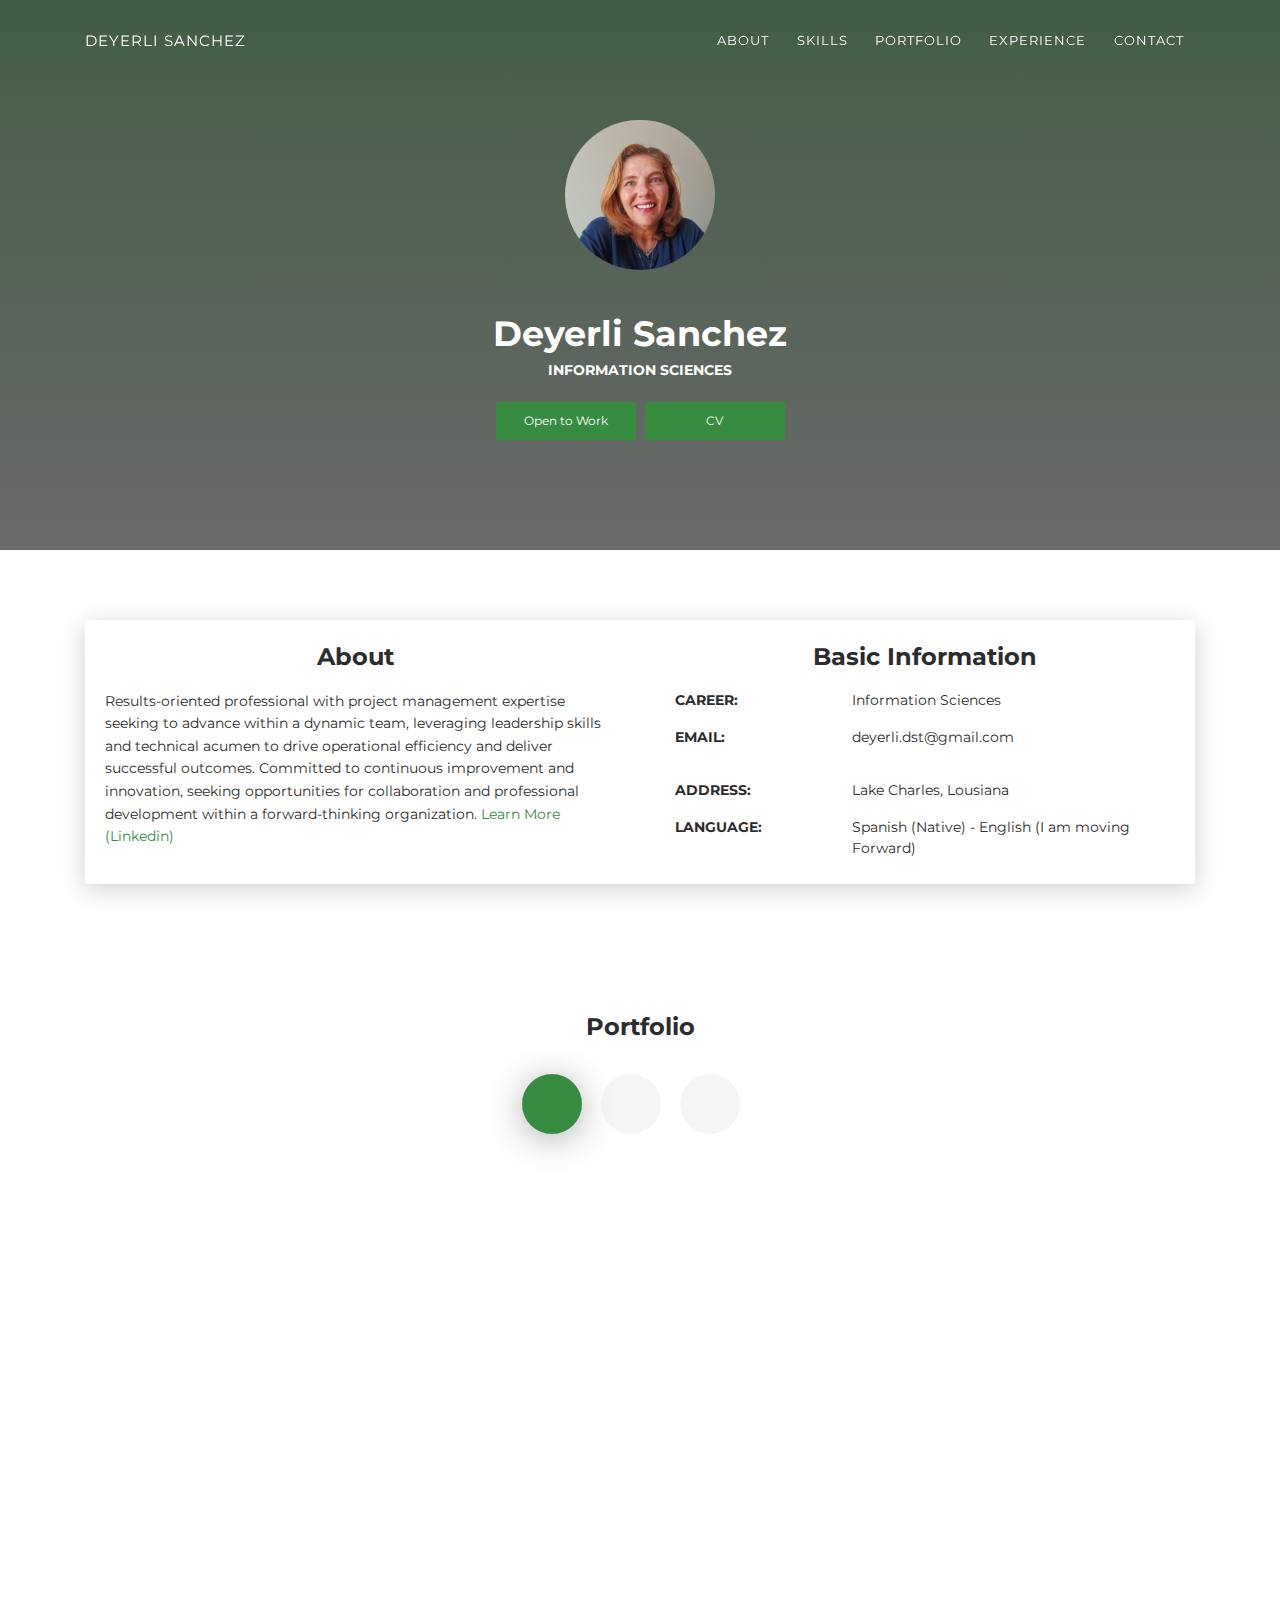
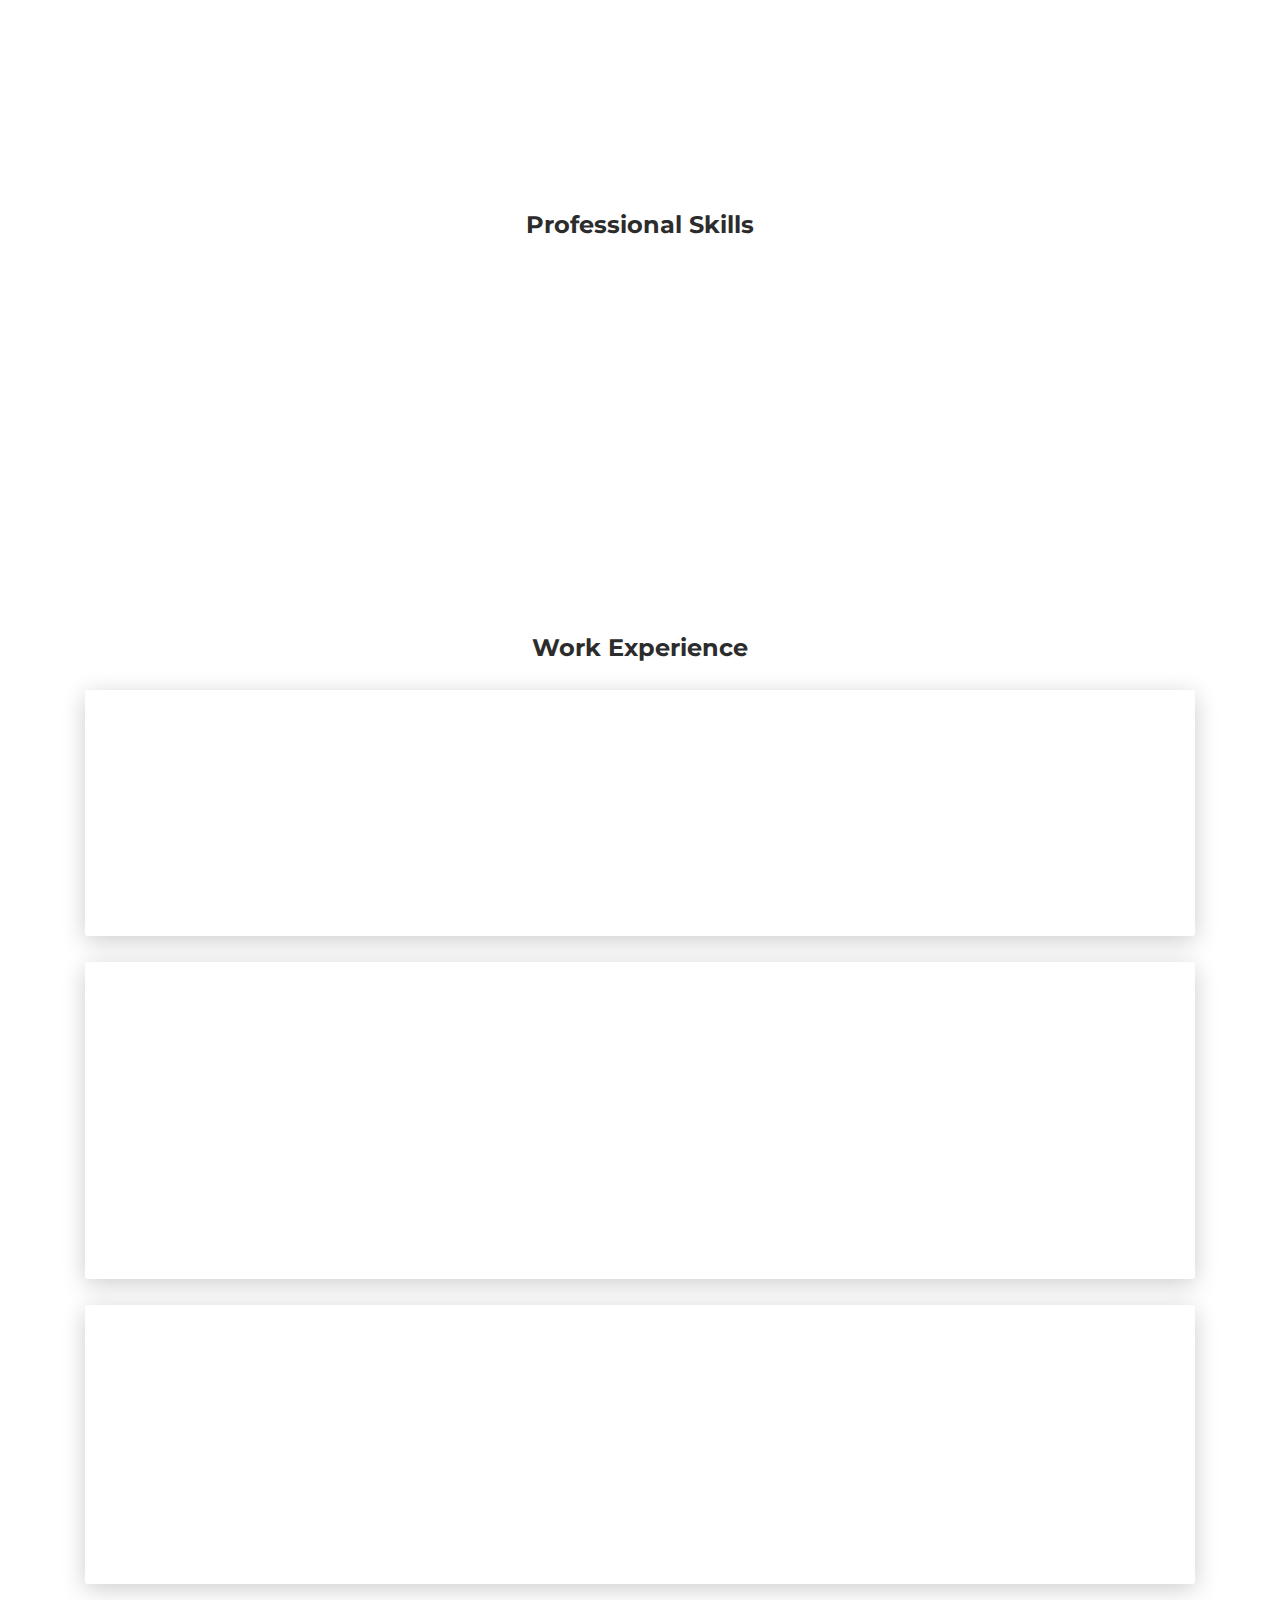
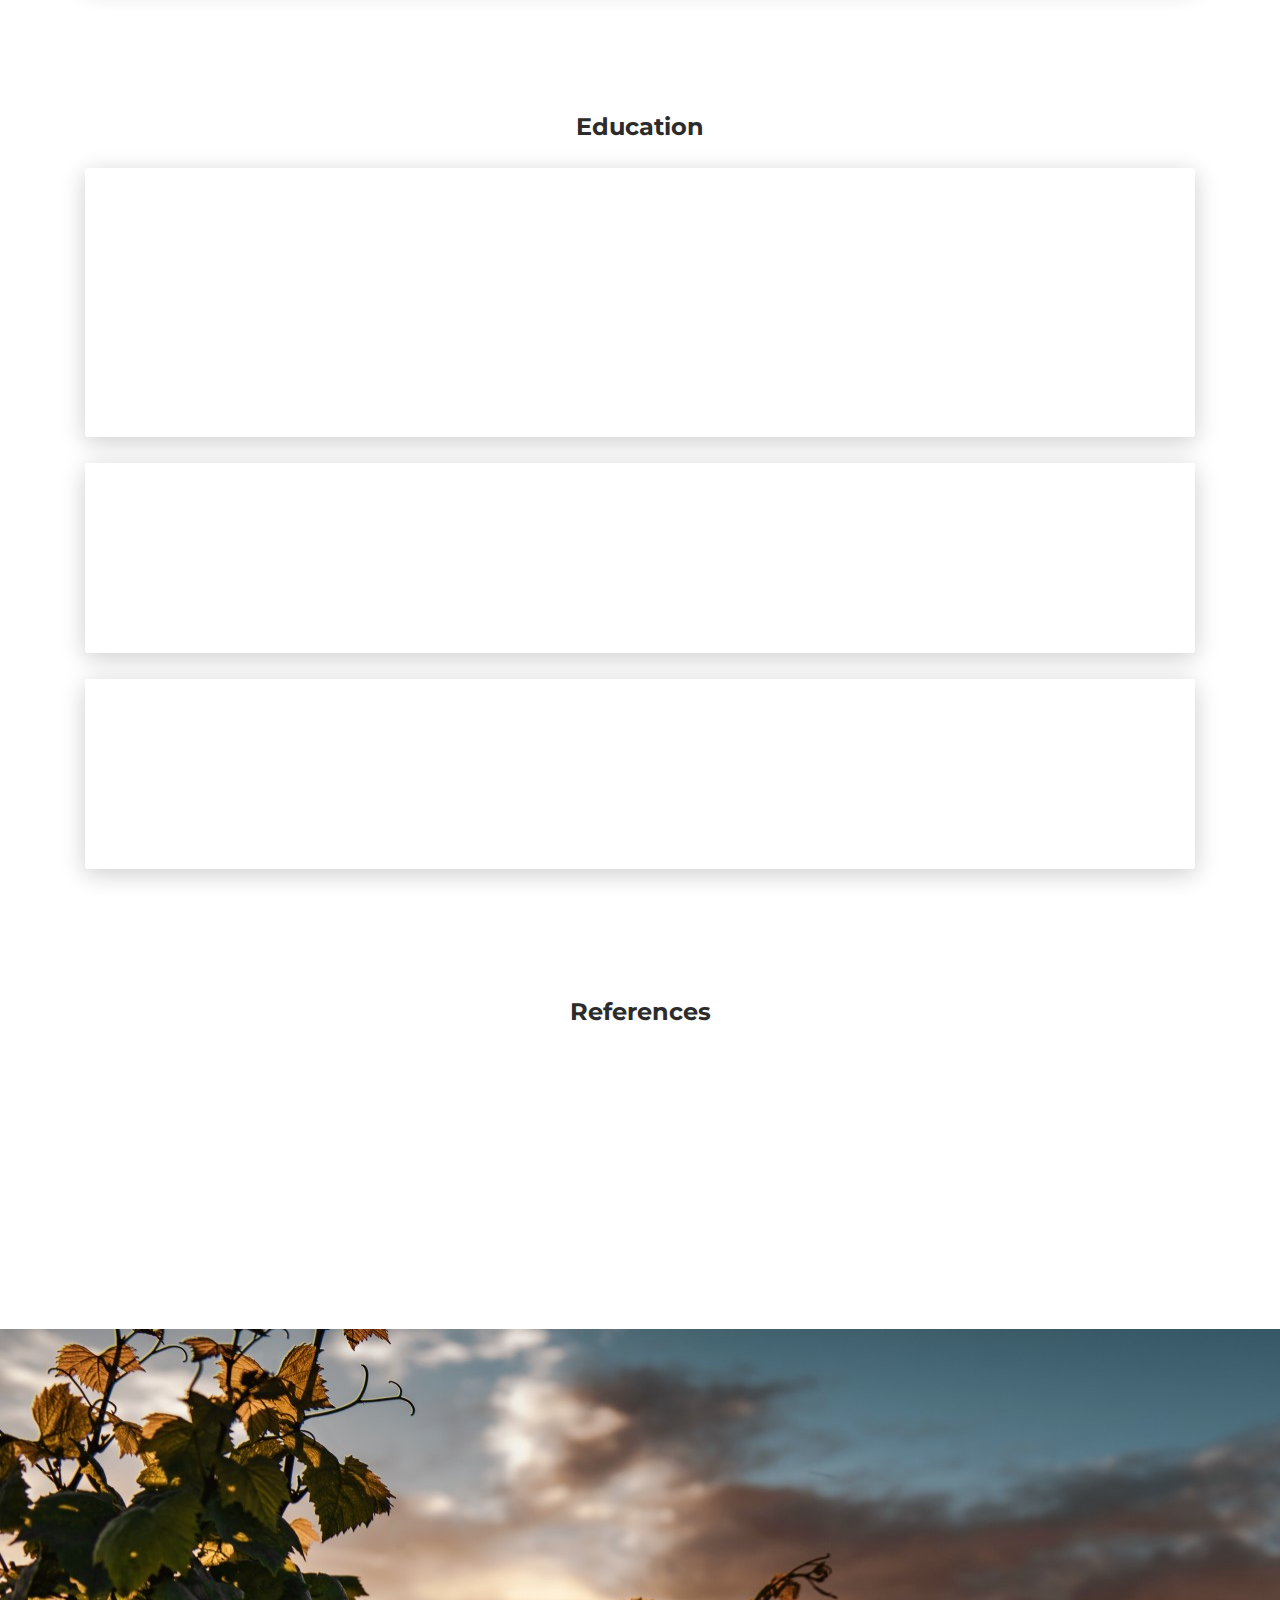
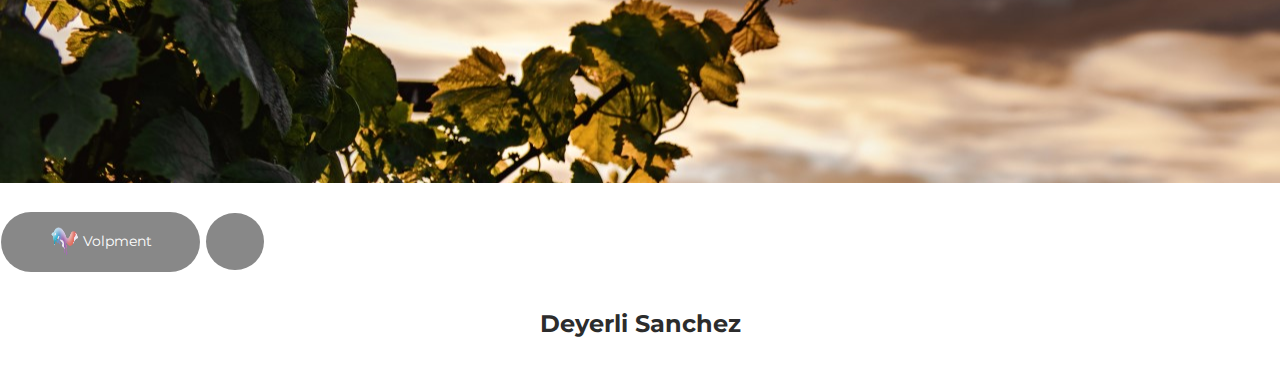
==== index.html @ fd245887 "new9" ====
<!DOCTYPE html>
<html lang="en-US">
  <head>
    <meta charset="UTF-8">
    <meta http-equiv="X-UA-Compatible" content="IE=edge">
    <meta name="viewport" content="width=device-width, initial-scale=1">
    <title>Deyerli Sanchez</title>
    <link href="https://fonts.googleapis.com/css?family=Montserrat:400,700,200" rel="stylesheet">
    <link href="https://maxcdn.bootstrapcdn.com/font-awesome/latest/css/font-awesome.min.css" rel="stylesheet">
    <link href="deyerlis/CSS/aos.css" rel="stylesheet">
    <link href="deyerlis/CSS/bootstrap.min.css?ver=1.1.0" rel="stylesheet">
    <link href="deyerlis/CSS/main.css" rel="stylesheet">
    <noscript>
      <style type="text/css">
        [data-aos] {
            opacity: 1 !important;
            transform: translate(0) scale(1) !important;
        }
      </style>
    </noscript>
  </head>
  <body id="top">
    <header>
      <div class="profile-page sidebar-collapse">
        <nav class="navbar navbar-expand-lg fixed-top navbar-transparent bg-primary" color-on-scroll="400">
          <div class="container">
            <div class="navbar-translate"><a class="navbar-brand" href="#" rel="tooltip">Deyerli Sanchez</a>
              <button class="navbar-toggler navbar-toggler" type="button" data-toggle="collapse" data-target="#navigation" aria-controls="navigation" aria-expanded="false" aria-label="Toggle navigation"><span class="navbar-toggler-bar bar1"></span><span class="navbar-toggler-bar bar2"></span><span class="navbar-toggler-bar bar3"></span></button>
            </div>
            <div class="collapse navbar-collapse justify-content-end" id="navigation">
              <ul class="navbar-nav">
                <li class="nav-item"><a class="nav-link smooth-scroll" href="#about">About</a></li>
                <li class="nav-item"><a class="nav-link smooth-scroll" href="#skill">Skills</a></li>
                <li class="nav-item"><a class="nav-link smooth-scroll" href="#portfolio">Portfolio</a></li>
                <li class="nav-item"><a class="nav-link smooth-scroll" href="#experience">Experience</a></li>
                <li class="nav-item"><a class="nav-link smooth-scroll" href="#contact">Contact</a></li>
              </ul>
            </div>
          </div>
        </nav>
      </div>
    </header>
    <div class="page-content">
      <div>
<div class="profile-page">
  <div class="wrapper">
    <div class="page-header page-header-small" filter-color="green">
      <div class="page-header-image" data-parallax="true" style="background-image: url('deyerlis/images/tim-mossholder-bRw46I773E4-unsplash.jpg')">

      </div>
      <div class="container">
        <div class="content-center">
          <div class="cc-profile-image"><a href="#"><img src="deyerlis/images/fotoCarnet_1.jpeg" alt="Image"/></a></div>
          <div class="h2 title">Deyerli Sanchez</div>
          <p class="category text-white">Information Sciences</p><a class="btn btn-primary smooth-scroll mr-2" href="#contact" data-aos="zoom-in" data-aos-anchor="data-aos-anchor">Open to Work</a><a class="btn btn-primary" href="deyerlis/pages/CV.html" data-aos="zoom-in" data-aos-anchor="data-aos-anchor">CV</a>
        </div>
      </div>
      
      <div class="section">
        <div class="container">

        </div>
    </div>
  </div>
</div>
<div class="section" id="about">
  <div class="container">
    <div class="card" data-aos="fade-up" data-aos-offset="10">
      <div class="row">
        <div class="col-lg-6 col-md-12">
          <div class="card-body">
            <div class="h4 mt-0 title">About</div>
            <p>Results-oriented professional with project management expertise seeking to advance within a dynamic team,
              leveraging leadership skills and technical acumen to drive operational efficiency and deliver successful outcomes.
              Committed to continuous improvement and innovation, seeking opportunities for collaboration and professional
              development within a forward-thinking organization. <a href="https://www.linkedin.com/in/deyerli-s-07b2176a/" target="_blank">Learn More (Linkedin)</a></p>
          </div>
        </div>
        <div class="col-lg-6 col-md-12">
          <div class="card-body">
            <div class="h4 mt-0 title">Basic Information</div>
            <div class="row">
              <div class="col-sm-4"><strong class="text-uppercase">Career:</strong></div>
              <div class="col-sm-8">Information Sciences</div>
            </div>
            <div class="row mt-3">
              <div class="col-sm-4"><strong class="text-uppercase">Email:</strong></div>
              <div class="col-sm-8">deyerli.dst@gmail.com</div>
            </div>
            <div class="row mt-3">
              <!-- <div class="col-sm-4"><strong class="text-uppercase">Phone:</strong></div>
              <div class="col-sm-8">+1(786)371-4593</div> -->
            </div>
            <div class="row mt-3">
              <div class="col-sm-4"><strong class="text-uppercase">Address:</strong></div>
              <div class="col-sm-8">Lake Charles, Lousiana</div>
            </div>
            <div class="row mt-3">
              <div class="col-sm-4"><strong class="text-uppercase">Language:</strong></div>
              <div class="col-sm-8">Spanish (Native) - English (I am moving Forward)</div>
            </div>
          </div>
        </div>
      </div>
    </div>
  </div>
</div>
<div class="section" id="portfolio">
  <div class="container">
    <div class="row">
      <div class="col-md-12">
        <div class="h4 text-center mb-4 title">Portfolio</div>
        <div class="nav-align-center">
          <ul class="nav nav-pills nav-pills-primary" role="tablist">
            <li class="nav-item"><a class="nav-link active" data-toggle="tab" href="#web-development" role="tablist"><i class="fa fa-laptop" aria-hidden="true"></i></a></li>
            <li class="nav-item"><a class="nav-link" data-toggle="tab" href="#graphic-design" role="tablist"><i class="fa fa-picture-o" aria-hidden="true"></i></a></li>
            <li class="nav-item"><a class="nav-link" data-toggle="tab" href="#photography" role="tablist"><i class="fa fa-camera" aria-hidden="true"></i></a></li>
          </ul>
        </div>
      </div>
    </div>

    <div class="tab-content gallery mt-5">
      <!-- Web Development Tab -->
      <div class="tab-pane active" id="web-development">
        <div class="row">
          <div class="col-md-4">
            <div class="cc-portfolio-image img-raised" data-aos="fade-up" data-aos-anchor-placement="top-bottom">
              <a href="/deyerlis/pages/4yax.html">
                <figure class="cc-effect">
                  <img src="deyerlis/images/4yax logo negro.png" alt="Image">
                  <figcaption>
                    <div class="h4">Recent Project</div>
                    <p>4YAX: Python Flask mysql "Natural Enemies System"</p>
                  </figcaption>
                </figure>
              </a>
            </div>
          </div>

          <div class="col-md-4">
            <div class="cc-portfolio-image img-raised" data-aos="fade-up" data-aos-anchor-placement="top-bottom">
              <a href="#web-development">
                <figure class="cc-effect">
                  <img src="deyerlis/images/VolpmentBlog.png" alt="Image">
                  <figcaption>
                    <div class="h4">Startup Project</div>
                    <p>VOLPMENT: Python Django Volpment Blog System</p>
                  </figcaption>
                </figure>
              </a>
            </div>
          </div>

          <div class="col-md-4">
            <div class="cc-portfolio-image img-raised" data-aos="fade-up" data-aos-anchor-placement="top-bottom">
              <a href="https://volpment.com/">
                <figure class="cc-effect">
                  <img src="deyerlis/images/VolpmentWEBSIte.png" alt="Image">
                  <figcaption>
                    <div class="h4">Volpment WEB Side</div>
                    <p>Web Development</p>
                  </figcaption>
                </figure>
              </a>
            </div>
          </div>
        </div>
      </div>
      <!-- End Web Development Tab -->

    </div>
  </div>
</div>

<div class="section" id="skill">
  <div class="container">
    <div class="h4 text-center mb-4 title">Professional Skills</div>
    <div class="card" data-aos="fade-up" data-aos-anchor-placement="top-bottom">
      <div class="card-body">
        <div class="row">
          <div class="col-md-6">
            <div class="progress-container progress-primary"><span class="progress-badge">Python- Flask - Django</span>
              <div class="progress">
                <div class="progress-bar progress-bar-primary" data-aos="progress-full" data-aos-offset="10" data-aos-duration="2000" role="progressbar" aria-valuenow="60" aria-valuemin="0" aria-valuemax="100" style="width: 80%;"></div><span class="progress-value">80%</span>
              </div>
            </div>
          </div>
          <div class="col-md-6">
            <div class="progress-container progress-primary"><span class="progress-badge">HTML - CSS - Bootstrap</span>
              <div class="progress">
                <div class="progress-bar progress-bar-primary" data-aos="progress-full" data-aos-offset="10" data-aos-duration="2000" role="progressbar" aria-valuenow="60" aria-valuemin="0" aria-valuemax="100" style="width: 75%;"></div><span class="progress-value">75%</span>
              </div>
            </div>
          </div>
        </div>
        <div class="row">
          <div class="col-md-6">
            <div class="progress-container progress-primary"><span class="progress-badge">React JavaScript</span>
              <div class="progress">
                <div class="progress-bar progress-bar-primary" data-aos="progress-full" data-aos-offset="10" data-aos-duration="2000" role="progressbar" aria-valuenow="60" aria-valuemin="0" aria-valuemax="100" style="width: 60%;"></div><span class="progress-value">60%</span>
              </div>
            </div>
          </div>
          <div class="col-md-6">
            <div class="progress-container progress-primary"><span class="progress-badge">Databases Management - Mysql - Mariadb - Postgred</span>
              <div class="progress">
                <div class="progress-bar progress-bar-primary" data-aos="progress-full" data-aos-offset="10" data-aos-duration="2000" role="progressbar" aria-valuenow="60" aria-valuemin="0" aria-valuemax="100" style="width: 80%;"></div><span class="progress-value">80%</span>
              </div>
            </div>
          </div>
        </div>
        <div class="row">
          <div class="col-md-6">
            <div class="progress-container progress-primary"><span class="progress-badge">Project Management</span>
              <div class="progress">
                <div class="progress-bar progress-bar-primary" data-aos="progress-full" data-aos-offset="10" data-aos-duration="2000" role="progressbar" aria-valuenow="60" aria-valuemin="0" aria-valuemax="100" style="width: 85%;"></div><span class="progress-value">85%</span>
              </div>
            </div>
          </div>
          <div class="col-md-6">
            <div class="progress-container progress-primary"><span class="progress-badge">Data Analytics - Migrations</span>
              <div class="progress">
                <div class="progress-bar progress-bar-primary" data-aos="progress-full" data-aos-offset="10" data-aos-duration="2000" role="progressbar" aria-valuenow="60" aria-valuemin="0" aria-valuemax="100" style="width: 80%;"></div><span class="progress-value">80%</span>
              </div>
            </div>
          </div>
        </div>
      </div>
    </div>
  </div>
</div>
<!-- <div class="section" id="portfolio">
  <div class="container">
    <div class="row">
      <div class="col-md-6 ml-auto mr-auto">
        <div class="h4 text-center mb-4 title">Portfolio</div>
        <div class="nav-align-center">
          <ul class="nav nav-pills nav-pills-primary" role="tablist">
            <li class="nav-item"><a class="nav-link active" data-toggle="tab" href="#web-development" role="tablist"><i class="fa fa-laptop" aria-hidden="true"></i></a></li>
            <li class="nav-item"><a class="nav-link" data-toggle="tab" href="#graphic-design" role="tablist"><i class="fa fa-picture-o" aria-hidden="true"></i></a></li>
            <li class="nav-item"><a class="nav-link" data-toggle="tab" href="#Photography" role="tablist"><i class="fa fa-camera" aria-hidden="true"></i></a></li>
          </ul>
        </div>
      </div>
    </div>
    <div class="tab-content gallery mt-5">
      <div class="tab-pane active" id="web-development">
        <div class="ml-auto mr-auto">
          <div class="row">
            <div class="col-md-6">
              <div class="cc-porfolio-image img-raised" data-aos="fade-up" data-aos-anchor-placement="top-bottom"><a href="/deyerlis/pages/4yax.html">
                  <figure class="cc-effect"><img src="deyerlis/images/4yax logo negro.png" alt="Image"/>
                    <figcaption>
                      <div class="h4">Recent Project</div>
                      <p>4YAX: Python Flask mysql "Natural Enemies System"</p>
                    </figcaption>
                  </figure></a></div>
              <div class="cc-porfolio-image img-raised" data-aos="fade-up" data-aos-anchor-placement="top-bottom"><a href="#web-development">
                  <figure class="cc-effect"><img src="deyerlis/images/VolpmentBlog.png" alt="Image"/>
                    <figcaption>
                      <div class="h4">Startup Project</div>
                      <p>VOLPMENT: Python Django Volpment Blog System</p>
                    </figcaption>
                  </figure></a></div>
            </div>
            <div class="col-md-6">
              <div class="cc-porfolio-image img-raised" data-aos="fade-up" data-aos-anchor-placement="top-bottom"><a href="https://volpment.com/">
                  <figure class="cc-effect"><img src="deyerlis/images/VolpmentWEBSIte.png" alt="Image"/>
                    <figcaption>
                      <div class="h4">Volpment WEB Side</div>
                      <p>Web Development</p>
                    </figcaption>
                  </figure></a></div>

          </div>
        </div>
      </div>

    </div>
  </div>
</div> -->
<div class="section" id="experience">
  <div class="container cc-experience">
    <div class="h4 text-center mb-4 title">Work Experience</div>
    <div class="card">
      <div class="row">
        <div class="col-md-3 bg-primary" data-aos="fade-right" data-aos-offset="50" data-aos-duration="500">
          <div class="card-body cc-experience-header">
            <p>Jun 2022 - Feb 2024</p>
            <div class="h5">JS LOGISTIC / RAPALLINI S.A.</div>
          </div>
        </div>
        <div class="col-md-9" data-aos="fade-left" data-aos-offset="50" data-aos-duration="500">
          <div class="card-body">
            <div class="h5">Technical Operations Consulting Firm</div>
            <p>Successful project implementations and diagnostic assessments - Project planning, technical management, and solution design in the energy and logistics sectors .</p>
            <p>Preparing detailed project reports, managing operational support, conducting diagnostic assessments, and proposing effective solutions </p>
            <p>Information security audits and ensuring operational efficiency</p>                        
          </div>
        </div>
      </div>
    </div>
    <div class="card">
      <div class="row">
        <div class="col-md-3 bg-primary" data-aos="fade-right" data-aos-offset="50" data-aos-duration="500">
          <div class="card-body cc-experience-header">
            <p>April 2020 - Present</p>
            <div class="h5">VOLPMENT</div>
          </div>
        </div>
        <div class="col-md-9" data-aos="fade-left" data-aos-offset="50" data-aos-duration="500">
          <div class="card-body">
            <div class="h5">Independent Developer  (volunteer projects)</div>
            <p>Developed and maintained backend services using Python frameworks such as Flask and Django.</p>
            <p>Designed and implemented RESTful APIs to support React.js applications.</p>
            <p>Collaborated with UI/UX designers and frontend developers to create responsive web interfaces.</p>
            <p>Utilized JavaScript and React.js to build dynamic frontend components.</p>
            <p>Applied Agile methodologies to manage project timelines and ensure iterative development.</p>
            <p>Conducted code reviews, testing, and debugging to ensure software quality and performance.</p>
          </div>
        </div>
      </div>
    </div>
    <div class="card">
      <div class="row">
        <div class="col-md-3 bg-primary" data-aos="fade-right" data-aos-offset="50" data-aos-duration="500">
          <div class="card-body cc-experience-header">
            <p>Apr 2007 - Aug 2019</p>
            <div class="h5">RANSA LOGISTIC OPERATOR</div>
          </div>
        </div>
        <div class="col-md-9" data-aos="fade-left" data-aos-offset="50" data-aos-duration="500">
          <div class="card-body">
            <div class="h5">Operation Manager (COO)</div>
            <p>Strategic direction and administration of dashboards.</p>
            <p>Project and commercial service planning..</p>
            <p>Preparation of technical proposals.</p>
            <p>Management of quality control, management systems, and operations areas.</p>
            <p>Design and implementation of management systems.</p>
                                                      
          </div>
        </div>
      </div>
    </div>
  </div>
</div>
<div class="section">
  <div class="container cc-education">
    <div class="h4 text-center mb-4 title">Education</div>
    <div class="card">
      <div class="row">
        <div class="col-md-3 bg-primary" data-aos="fade-right" data-aos-offset="50" data-aos-duration="500">
          <div class="card-body cc-education-header">
            <p>2013 - 2015</p>
            <div class="h5">Associet Degree</div>
          </div>
        </div>
        <div class="col-md-9" data-aos="fade-left" data-aos-offset="50" data-aos-duration="500">
          <div class="card-body">
            <div class="h5">Partner: PCAP - Programming Essentials in Python and Data Analytics with Python, TecNet Technology & Networking</div>
            <p class="category">Cisco Networking Academy</p>
            <p>Think algorithmically – how to analyze a problem and translate it for a computer to process.
              Design, develop, and improve multi-module computer programs.
              Analyze and model real-life problems in Object-Oriented Programming categories.
              Understand a programmer's work in the software development process.
              Learn how a program is executed in a computer environment.
              Gain skills to create and develop your own programming portfolio..</p>
          </div>
        </div>
      </div>
    </div>
    <div class="card">
      <div class="row">
        <div class="col-md-3 bg-primary" data-aos="fade-right" data-aos-offset="50" data-aos-duration="500">
          <div class="card-body cc-education-header">
            <p>1995 - 1999</p>
            <div class="h5">Bachelor's Degree</div>
          </div>
        </div>
        <div class="col-md-9" data-aos="fade-left" data-aos-offset="50" data-aos-duration="500">
          <div class="card-body">
            <div class="h5">Information Sciences Degree</div>
            <p class="category">University of Habana</p>
            <p>Technical processing of documentary information, management of digital and physical documentary information flows. Data Science</p>
          </div>
        </div>
      </div>
    </div>
    <div class="card">
      <div class="row">
        <div class="col-md-3 bg-primary" data-aos="fade-right" data-aos-offset="50" data-aos-duration="500">
          <div class="card-body cc-education-header">
            <p>2007 - 2009</p>
            <div class="h5">Associte Degree</div>
          </div>
        </div>
        <div class="col-md-9" data-aos="fade-left" data-aos-offset="50" data-aos-duration="500">
          <div class="card-body">
            <div class="h5">Supply Chain Engineering</div>
            <p class="category">Catholic Bolivian University (UCB)</p>
            <p>Management and administration of the processes in the logistics chain.</p>
          </div>
        </div>
      </div>
    </div>
  </div>
</div>
<div class="section" id="reference">
  <div class="container cc-reference">
    <div class="h4 mb-4 text-center title">References</div>
    <div class="card" data-aos="zoom-in">
      <div class="carousel slide" id="cc-Indicators" data-ride="carousel">
        <ol class="carousel-indicators">
          <li class="active" data-target="#cc-Indicators" data-slide-to="0"></li>
          <li data-target="#cc-Indicators" data-slide-to="1"></li>
          <li data-target="#cc-Indicators" data-slide-to="2"></li>
        </ol>
        <div class="carousel-inner">
          <div class="carousel-item active">
            <div class="row">
              <div class="col-lg-2 col-md-3 cc-reference-header"><img src="deyerlis/images/Axel_Profile.png" alt="Image"/>
                <div class="h5 pt-2">Volpment</div>
                <p class="category">Axel Pérez (CEO)</p>
              </div>
              <div class="col-lg-10 col-md-9">
                <p> More information: <a href="https://www.linkedin.com/in/axelpersan/">Axel profile</a></p>
            </div>
            </div>
          </div>
          <div class="carousel-item">
            <div class="row">
              <div class="col-lg-2 col-md-3 cc-reference-header"><img src="deyerlis/images/Ayax_Profile.png" alt="Image"/>
                <div class="h5 pt-2">Director de Programa</div>
                <p class="category">Ayax del Valle (COO)</p>
              </div>
              <div class="col-lg-10 col-md-9">
                <p> Visit our website for more information: <a href="https://www.linkedin.com/in/ayax-del-valle-21986459/">4YAX Profile</a></p>
              </div>
            </div>
          </div>
          <div class="carousel-item">
            <div class="row">
              <div class="col-lg-2 col-md-3 cc-reference-header"><img src="deyerlis/images/VOLPMENT_logo-azul.png" alt="Image"/>
                <div class="h5 pt-2">Linkedn Portfolio</div>
                <p class="category">Linkedn</p>
              </div>
              <div class="col-lg-10 col-md-9">
                <p>Visita Volpment: <a href="www.volpment.com">Volpment</a></p>
              </div>
            </div>
          </div>
        </div>
      </div>
    </div>
  </div>
</div>
<div class="section" id="contact">
  <div class="cc-contact-information" style="background-image: url('deyerlis/images/tim-mossholder-recort.jpg')">
    <div class="container">
      <div class="cc-contact">
        <div class="row">
          <div class="col-md-9">
            <div class="card mb-0" data-aos="zoom-in">
              <div class="h4 text-center title">Contact Me</div>

                <div class="col-md-6">
                  <div class="card-body">
                    <p class="mb-0"><strong>Address </strong></p>
                    <p class="pb-2">Lake Charles</p>
                    <!-- <p class="mb-0"><strong>Phone</strong></p>
                    <p class="pb-2">+17863714593</p> -->
                    <p class="mb-0"><strong>Email</strong></p>
                    <p>deyerli.dst@gmail.com</p>
                  </div>
                </div>
              </div>
            </div>
          </div>
        </div>
      </div>
    </div>
  </div>
</div></div>
    </div>
    <footer class="footer">
      <a class="btn btn-default btn-round btn-lg" href="https://www.volpment.com" rel="tooltip" title="Visit my website">
        <img class="logoNE" src="deyerlis/images/Volpment.png" width="30" height="30" alt="Volpment Logo" style="vertical-align: middle; margin-right: 0px;">
        Volpment
    </a>

    <!-- LinkedIn Icon -->
    <a class="btn btn-default btn-round btn-lg btn-icon" href="https://www.linkedin.com/in/deyerli-s-07b2176a/" rel="tooltip" title="Connect with me on LinkedIn">
        <i class="fa fa-linkedin"></i>
    </a>
      <div class="h4 title text-center">Deyerli Sanchez</div>
      <div class="text-center text-muted">
        <!-- <p>&copy; Creative CV. All rights reserved.<br>Design - <a class="credit" href="https://templateflip.com" target="_blank">TemplateFlip</a></p> -->
      </div>
    </footer>
    <script src="deyerlis/js/core/jquery.3.2.1.min.js?ver=1.1.0"></script>
    <script src="deyerlis/js/core/popper.min.js?ver=1.1.0"></script>
    <script src="deyerlis/js/core/bootstrap.min.js?ver=1.1.0"></script>
    <script src="deyerlis/js/now-ui-kit.js?ver=1.1.0"></script>
    <script src="deyerlis/js/aos.js?ver=1.1.0"></script>
    <script src="deyerlis/scripts/main.js?ver=1.1.0"></script>
  </body>
</html>
---- deyerlis/CSS/main.css ----
.bootstrap-switch {
  display: inline-block;
  direction: ltr;
  cursor: pointer;
  border-radius: 30px;
  border: 0;
  position: relative;
  text-align: left;
  margin-bottom: 10px;
  line-height: 8px;
  width: 59px !important;
  height: 22px;
  outline: none;
  z-index: 0;
  -webkit-user-select: none;
  -moz-user-select: none;
  -ms-user-select: none;
  user-select: none;
  vertical-align: middle;
  transition: border-color ease-in-out .15s, box-shadow ease-in-out .15s;
  margin-right: 20px;
  background: rgba(44, 44, 44, 0.2); }

.bootstrap-switch .bootstrap-switch-container {
  display: inline-flex;
  top: 0;
  height: 22px;
  border-radius: 4px;
  transform: translate3d(0, 0, 0);
  width: 100px !important; }

  .button-container {
    display: inline-block;
    background-color: #007bff;
    color: white;
    padding: 10px 20px;
    border-radius: 5px;
    text-decoration: none;
}

.button-container:hover {
    background-color: #0056b3;
}

.bootstrap-switch .bootstrap-switch-handle-on,
.bootstrap-switch .bootstrap-switch-handle-off,
.bootstrap-switch .bootstrap-switch-label {
  box-sizing: border-box;
  cursor: pointer;
  display: inline-block !important;
  height: 100%;
  color: #fff;
  padding: 6px 12px;
  font-size: 11px;
  text-indent: -5px;
  line-height: 15px;
  transition: 0.25s ease-out; }

.bootstrap-switch .bootstrap-switch-handle-on,
.bootstrap-switch .bootstrap-switch-handle-off {
  text-align: center;
  z-index: 1;
  float: left;
  line-height: 11px;
  width: 50% !important; }

.bootstrap-switch .bootstrap-switch-handle-on.bootstrap-switch-brown,
.bootstrap-switch .bootstrap-switch-handle-off.bootstrap-switch-brown {
  color: #fff;
  background: #378C3F; }

.bootstrap-switch .bootstrap-switch-handle-on.bootstrap-switch-blue,
.bootstrap-switch .bootstrap-switch-handle-off.bootstrap-switch-blue {
  color: #fff;
  background: #2CA8FF; }

.bootstrap-switch .bootstrap-switch-handle-on.bootstrap-switch-green,
.bootstrap-switch .bootstrap-switch-handle-off.bootstrap-switch-green {
  color: #fff;
  background: #18ce0f; }

.bootstrap-switch .bootstrap-switch-handle-on.bootstrap-switch-orange,
.bootstrap-switch .bootstrap-switch-handle-off.bootstrap-switch-orange {
  background: #FFB236;
  color: #fff; }

.bootstrap-switch .bootstrap-switch-handle-on.bootstrap-switch-red,
.bootstrap-switch .bootstrap-switch-handle-off.bootstrap-switch-red {
  color: #fff;
  background: #FF3636; }

.bootstrap-switch .bootstrap-switch-handle-on.bootstrap-switch-default,
.bootstrap-switch .bootstrap-switch-handle-off.bootstrap-switch-default {
  color: #fff; }

.bootstrap-switch .bootstrap-switch-label {
  text-align: center;
  z-index: 100;
  color: #333333;
  background: #ffffff;
  width: 22px !important;
  height: 22px !important;
  margin: 0px -11px;
  border-radius: 20px;
  position: absolute;
  float: left;
  top: 0;
  left: 50%;
  padding: 0;
  box-shadow: 0 1px 11px rgba(0, 0, 0, 0.25); }

.bootstrap-switch.bootstrap-switch-off .bootstrap-switch-label {
  background-color: rgba(23, 23, 23, 0.4); }

.bootstrap-switch.bootstrap-switch-on:hover .bootstrap-switch-label {
  width: 27px !important;
  margin-left: -16px; }

.bootstrap-switch.bootstrap-switch-off:hover .bootstrap-switch-label {
  width: 27px !important;
  margin-left: -11px; }

.bootstrap-switch .bootstrap-switch-handle-on {
  border-bottom-left-radius: 3px;
  border-top-left-radius: 3px; }

.bootstrap-switch .bootstrap-switch-handle-off {
  text-indent: 6px; }

.bootstrap-switch input[type='radio'],
.bootstrap-switch input[type='checkbox'] {
  position: absolute !important;
  top: 0;
  left: 0;
  opacity: 0;
  filter: alpha(opacity=0);
  z-index: -1; }

.bootstrap-switch input[type='radio'].form-control,
.bootstrap-switch input[type='checkbox'].form-control {
  height: auto; }

.bootstrap-switch.bootstrap-switch-mini .bootstrap-switch-handle-on,
.bootstrap-switch.bootstrap-switch-mini .bootstrap-switch-handle-off,
.bootstrap-switch.bootstrap-switch-mini .bootstrap-switch-label {
  padding: 1px 5px;
  font-size: 12px;
  line-height: 1.5; }

.bootstrap-switch.bootstrap-switch-small .bootstrap-switch-handle-on,
.bootstrap-switch.bootstrap-switch-small .bootstrap-switch-handle-off,
.bootstrap-switch.bootstrap-switch-small .bootstrap-switch-label {
  padding: 5px 10px;
  font-size: 12px;
  line-height: 1.5; }

.bootstrap-switch.bootstrap-switch-large .bootstrap-switch-handle-on,
.bootstrap-switch.bootstrap-switch-large .bootstrap-switch-handle-off,
.bootstrap-switch.bootstrap-switch-large .bootstrap-switch-label {
  padding: 6px 16px;
  font-size: 18px;
  line-height: 1.33; }

.bootstrap-switch.bootstrap-switch-disabled,
.bootstrap-switch.bootstrap-switch-readonly,
.bootstrap-switch.bootstrap-switch-indeterminate {
  cursor: default !important; }

.bootstrap-switch.bootstrap-switch-disabled .bootstrap-switch-handle-on,
.bootstrap-switch.bootstrap-switch-readonly .bootstrap-switch-handle-on,
.bootstrap-switch.bootstrap-switch-indeterminate .bootstrap-switch-handle-on,
.bootstrap-switch.bootstrap-switch-disabled .bootstrap-switch-handle-off,
.bootstrap-switch.bootstrap-switch-readonly .bootstrap-switch-handle-off,
.bootstrap-switch.bootstrap-switch-indeterminate .bootstrap-switch-handle-off,
.bootstrap-switch.bootstrap-switch-disabled .bootstrap-switch-label,
.bootstrap-switch.bootstrap-switch-readonly .bootstrap-switch-label,
.bootstrap-switch.bootstrap-switch-indeterminate .bootstrap-switch-label {
  opacity: 0.5;
  filter: alpha(opacity=50);
  cursor: default !important; }

.bootstrap-switch.bootstrap-switch-animate .bootstrap-switch-container {
  transition: margin-left 0.5s; }

.bootstrap-switch.bootstrap-switch-inverse .bootstrap-switch-handle-on {
  border-bottom-left-radius: 0;
  border-top-left-radius: 0;
  border-bottom-right-radius: 3px;
  border-top-right-radius: 3px; }

.bootstrap-switch.bootstrap-switch-inverse .bootstrap-switch-handle-off {
  border-bottom-right-radius: 0;
  border-top-right-radius: 0;
  border-bottom-left-radius: 3px;
  border-top-left-radius: 3px; }

.bootstrap-switch.bootstrap-switch-on .bootstrap-switch-container {
  margin-left: -2px !important; }

.bootstrap-switch.bootstrap-switch-off .bootstrap-switch-container {
  margin-left: -39px !important; }

.bootstrap-switch.bootstrap-switch-on .bootstrap-switch-label:before {
  background-color: #FFFFFF; }

.bootstrap-switch.bootstrap-switch-on .bootstrap-switch-red ~ .bootstrap-switch-default {
  background-color: #FF3636; }

.bootstrap-switch.bootstrap-switch-on .bootstrap-switch-orange ~ .bootstrap-switch-default {
  background-color: #FFB236; }

.bootstrap-switch.bootstrap-switch-on .bootstrap-switch-green ~ .bootstrap-switch-default {
  background-color: #18ce0f; }

.bootstrap-switch.bootstrap-switch-on .bootstrap-switch-brown ~ .bootstrap-switch-default {
  background-color: #378C3F; }

.bootstrap-switch.bootstrap-switch-on .bootstrap-switch-blue ~ .bootstrap-switch-default {
  background-color: #2CA8FF; }

.bootstrap-switch.bootstrap-switch-off .bootstrap-switch-red,
.bootstrap-switch.bootstrap-switch-off .bootstrap-switch-brown,
.bootstrap-switch.bootstrap-switch-off .bootstrap-switch-blue,
.bootstrap-switch.bootstrap-switch-off .bootstrap-switch-orange,
.bootstrap-switch.bootstrap-switch-off .bootstrap-switch-green {
  background-color: #E3E3E3; }

.bootstrap-switch-off .bootstrap-switch-handle-on {
  opacity: 0; }

.bootstrap-switch-on .bootstrap-switch-handle-off {
  opacity: 0; }

/*! nouislider - 9.1.0 - 2016-12-10 16:00:32 */
/* Functional styling;
 * These styles are required for noUiSlider to function.
 * You don't need to change these rules to apply your design.
 */
.noUi-target,
.noUi-target * {
  -webkit-touch-callout: none;
  -webkit-tap-highlight-color: rgba(0, 0, 0, 0);
  -webkit-user-select: none;
  touch-action: none;
  -ms-user-select: none;
  -moz-user-select: none;
  user-select: none;
  box-sizing: border-box; }

.noUi-target {
  position: relative;
  direction: ltr; }

.noUi-base {
  width: 100%;
  height: 100%;
  position: relative;
  z-index: 1;
  /* Fix 401 */ }

.noUi-connect {
  position: absolute;
  right: 0;
  top: 0;
  left: 0;
  bottom: 0; }

.noUi-origin {
  position: absolute;
  height: 0;
  width: 0; }

.noUi-handle {
  position: relative;
  z-index: 1; }

.noUi-state-tap .noUi-connect,
.noUi-state-tap .noUi-origin {
  transition: top 0.3s, right 0.3s, bottom 0.3s, left 0.3s; }

.noUi-state-drag * {
  cursor: inherit !important; }

/* Painting and performance;
 * Browsers can paint handles in their own layer.
 */
.noUi-base,
.noUi-handle {
  transform: translate3d(0, 0, 0); }

/* Slider size and handle placement;
 */
.noUi-horizontal {
  height: 1px; }

.noUi-horizontal .noUi-handle {
  border-radius: 50%;
  background-color: #FFFFFF;
  box-shadow: 0 1px 13px 0 rgba(0, 0, 0, 0.2);
  height: 15px;
  width: 15px;
  cursor: pointer;
  margin-left: -10px;
  margin-top: -7px; }

.noUi-vertical {
  width: 18px; }

.noUi-vertical .noUi-handle {
  width: 28px;
  height: 34px;
  left: -6px;
  top: -17px; }

/* Styling;
 */
.noUi-target {
  background-color: rgba(182, 182, 182, 0.3);
  border-radius: 3px; }

.noUi-connect {
  background: #888;
  border-radius: 3px;
  transition: background 450ms; }

/* Handles and cursors;
 */
.noUi-draggable {
  cursor: ew-resize; }

.noUi-vertical .noUi-draggable {
  cursor: ns-resize; }

.noUi-handle {
  border-radius: 3px;
  background: #FFF;
  cursor: default;
  box-shadow: inset 0 0 1px #FFF, inset 0 1px 7px #EBEBEB, 0 3px 6px -3px #BBB;
  -webkit-transition: 300ms ease 0s;
  -moz-transition: 300ms ease 0s;
  -ms-transition: 300ms ease 0s;
  transform: 300ms ease 0s;
  transition: 300ms ease 0s; }

.noUi-active {
  transform: scale3d(1.5, 1.5, 1); }

/* Disabled state;
 */
[disabled] .noUi-connect {
  background: #B8B8B8; }

[disabled].noUi-target,
[disabled].noUi-handle,
[disabled] .noUi-handle {
  cursor: not-allowed; }

/* Base;
 *
 */
.noUi-pips,
.noUi-pips * {
  box-sizing: border-box; }

.noUi-pips {
  position: absolute;
  color: #999; }

/* Values;
 *
 */
.noUi-value {
  position: absolute;
  text-align: center; }

.noUi-value-sub {
  color: #ccc;
  font-size: 10px; }

/* Markings;
 *
 */
.noUi-marker {
  position: absolute;
  background: #CCC; }

.noUi-marker-sub {
  background: #AAA; }

.noUi-marker-large {
  background: #AAA; }

/* Horizontal layout;
 *
 */
.noUi-pips-horizontal {
  padding: 10px 0;
  height: 80px;
  top: 100%;
  left: 0;
  width: 100%; }

.noUi-value-horizontal {
  transform: translate3d(-50%, 50%, 0); }

.noUi-marker-horizontal.noUi-marker {
  margin-left: -1px;
  width: 2px;
  height: 5px; }

.noUi-marker-horizontal.noUi-marker-sub {
  height: 10px; }

.noUi-marker-horizontal.noUi-marker-large {
  height: 15px; }

/* Vertical layout;
 *
 */
.noUi-pips-vertical {
  padding: 0 10px;
  height: 100%;
  top: 0;
  left: 100%; }

.noUi-value-vertical {
  transform: translate3d(0, 50%, 0);
  padding-left: 25px; }

.noUi-marker-vertical.noUi-marker {
  width: 5px;
  height: 2px;
  margin-top: -1px; }

.noUi-marker-vertical.noUi-marker-sub {
  width: 10px; }

.noUi-marker-vertical.noUi-marker-large {
  width: 15px; }

.noUi-tooltip {
  display: block;
  position: absolute;
  border: 1px solid #D9D9D9;
  border-radius: 3px;
  background: #fff;
  color: #000;
  padding: 5px;
  text-align: center; }

.noUi-horizontal .noUi-tooltip {
  transform: translate(-50%, 0);
  left: 50%;
  bottom: 120%; }

.noUi-vertical .noUi-tooltip {
  transform: translate(0, -50%);
  top: 50%;
  right: 120%; }

.slider.slider-neutral .noUi-connect, .slider.slider-neutral.noUi-connect {
  background-color: #FFFFFF; }

.slider.slider-neutral.noUi-target {
  background-color: rgba(255, 255, 255, 0.3); }

.slider.slider-neutral .noUi-handle {
  background-color: #FFFFFF; }

.slider.slider-primary .noUi-connect, .slider.slider-primary.noUi-connect {
  background-color: #378C3F; }

.slider.slider-primary.noUi-target {
  background-color: rgba(55, 140, 63, 0.4); }

.slider.slider-primary .noUi-handle {
  background-color: #378C3F; }

.slider.slider-info .noUi-connect, .slider.slider-info.noUi-connect {
  background-color: #2CA8FF; }

.slider.slider-info.noUi-target {
  background-color: rgba(44, 168, 255, 0.3); }

.slider.slider-info .noUi-handle {
  background-color: #2CA8FF; }

.slider.slider-success .noUi-connect, .slider.slider-success.noUi-connect {
  background-color: #18ce0f; }

.slider.slider-success.noUi-target {
  background-color: rgba(24, 206, 15, 0.3); }

.slider.slider-success .noUi-handle {
  background-color: #18ce0f; }

.slider.slider-warning .noUi-connect, .slider.slider-warning.noUi-connect {
  background-color: #FFB236; }

.slider.slider-warning.noUi-target {
  background-color: rgba(255, 178, 54, 0.3); }

.slider.slider-warning .noUi-handle {
  background-color: #FFB236; }

.slider.slider-danger .noUi-connect, .slider.slider-danger.noUi-connect {
  background-color: #FF3636; }

.slider.slider-danger.noUi-target {
  background-color: rgba(255, 54, 54, 0.3); }

.slider.slider-danger .noUi-handle {
  background-color: #FF3636; }

/*!
 * Datepicker for Bootstrap v1.7.0-dev (https://github.com/uxsolutions/bootstrap-datepicker)
 *
 * Licensed under the Apache License v2.0 (http://www.apache.org/licenses/LICENSE-2.0)
 */
.datepicker {
  padding: 8px 6px;
  border-radius: 4px;
  direction: ltr;
  transform: translate3d(0, -40px, 0);
  transition: all 0.3s cubic-bezier(0.215, 0.61, 0.355, 1) 0s, opacity 0.3s ease 0s, height 0s linear 0.35s;
  opacity: 0;
  filter: alpha(opacity=0);
  visibility: hidden;
  display: block;
  width: 254px;
  max-width: 254px; }
  .datepicker.dropdown-menu:before {
    display: none; }
  .datepicker.datepicker-primary {
    background-color: #378C3F; }
    .datepicker.datepicker-primary th,
    .datepicker.datepicker-primary .day div,
    .datepicker.datepicker-primary table tr td span {
      color: #FFFFFF; }
    .datepicker.datepicker-primary:after {
      border-bottom-color: #378C3F; }
    .datepicker.datepicker-primary.datepicker-orient-top:after {
      border-top-color: #378C3F; }
    .datepicker.datepicker-primary .dow {
      color: rgba(255, 255, 255, 0.8); }
    .datepicker.datepicker-primary table tr td.old div,
    .datepicker.datepicker-primary table tr td.new div,
    .datepicker.datepicker-primary table tr td span.old,
    .datepicker.datepicker-primary table tr td span.new {
      color: rgba(255, 255, 255, 0.4); }
    .datepicker.datepicker-primary table tr td span:hover,
    .datepicker.datepicker-primary table tr td span.focused {
      background: rgba(255, 255, 255, 0.1); }
    .datepicker.datepicker-primary .datepicker-switch:hover,
    .datepicker.datepicker-primary .prev:hover,
    .datepicker.datepicker-primary .next:hover,
    .datepicker.datepicker-primary tfoot tr th:hover {
      background: rgba(255, 255, 255, 0.2); }
    .datepicker.datepicker-primary table tr td.active div,
    .datepicker.datepicker-primary table tr td.active:hover div,
    .datepicker.datepicker-primary table tr td.active.disabled div,
    .datepicker.datepicker-primary table tr td.active.disabled:hover div {
      background-color: #FFFFFF;
      color: #378C3F; }
    .datepicker.datepicker-primary table tr td.day:hover div,
    .datepicker.datepicker-primary table tr td.day.focused div {
      background: rgba(255, 255, 255, 0.2); }
    .datepicker.datepicker-primary table tr td.active:hover div,
    .datepicker.datepicker-primary table tr td.active:hover:hover div,
    .datepicker.datepicker-primary table tr td.active.disabled:hover div,
    .datepicker.datepicker-primary table tr td.active.disabled:hover:hover div,
    .datepicker.datepicker-primary table tr td.active:active div,
    .datepicker.datepicker-primary table tr td.active:hover:active div,
    .datepicker.datepicker-primary table tr td.active.disabled:active div,
    .datepicker.datepicker-primary table tr td.active.disabled:hover:active div,
    .datepicker.datepicker-primary table tr td.active.active div,
    .datepicker.datepicker-primary table tr td.active:hover.active div,
    .datepicker.datepicker-primary table tr td.active.disabled.active div,
    .datepicker.datepicker-primary table tr td.active.disabled:hover.active div,
    .datepicker.datepicker-primary table tr td.active.disabled div,
    .datepicker.datepicker-primary table tr td.active:hover.disabled div,
    .datepicker.datepicker-primary table tr td.active.disabled.disabled div,
    .datepicker.datepicker-primary table tr td.active.disabled:hover.disabled div,
    .datepicker.datepicker-primary table tr td.active[disabled] div,
    .datepicker.datepicker-primary table tr td.active:hover[disabled] div,
    .datepicker.datepicker-primary table tr td.active.disabled[disabled] div,
    .datepicker.datepicker-primary table tr td.active.disabled:hover[disabled] div,
    .datepicker.datepicker-primary table tr td span.active:hover,
    .datepicker.datepicker-primary table tr td span.active:hover:hover,
    .datepicker.datepicker-primary table tr td span.active.disabled:hover,
    .datepicker.datepicker-primary table tr td span.active.disabled:hover:hover,
    .datepicker.datepicker-primary table tr td span.active:active,
    .datepicker.datepicker-primary table tr td span.active:hover:active,
    .datepicker.datepicker-primary table tr td span.active.disabled:active,
    .datepicker.datepicker-primary table tr td span.active.disabled:hover:active,
    .datepicker.datepicker-primary table tr td span.active.active,
    .datepicker.datepicker-primary table tr td span.active:hover.active,
    .datepicker.datepicker-primary table tr td span.active.disabled.active,
    .datepicker.datepicker-primary table tr td span.active.disabled:hover.active,
    .datepicker.datepicker-primary table tr td span.active.disabled,
    .datepicker.datepicker-primary table tr td span.active:hover.disabled,
    .datepicker.datepicker-primary table tr td span.active.disabled.disabled,
    .datepicker.datepicker-primary table tr td span.active.disabled:hover.disabled,
    .datepicker.datepicker-primary table tr td span.active[disabled],
    .datepicker.datepicker-primary table tr td span.active:hover[disabled],
    .datepicker.datepicker-primary table tr td span.active.disabled[disabled],
    .datepicker.datepicker-primary table tr td span.active.disabled:hover[disabled] {
      background-color: #FFFFFF; }
    .datepicker.datepicker-primary table tr td span.active:hover,
    .datepicker.datepicker-primary table tr td span.active:hover:hover,
    .datepicker.datepicker-primary table tr td span.active.disabled:hover,
    .datepicker.datepicker-primary table tr td span.active.disabled:hover:hover,
    .datepicker.datepicker-primary table tr td span.active:active,
    .datepicker.datepicker-primary table tr td span.active:hover:active,
    .datepicker.datepicker-primary table tr td span.active.disabled:active,
    .datepicker.datepicker-primary table tr td span.active.disabled:hover:active,
    .datepicker.datepicker-primary table tr td span.active.active,
    .datepicker.datepicker-primary table tr td span.active:hover.active,
    .datepicker.datepicker-primary table tr td span.active.disabled.active,
    .datepicker.datepicker-primary table tr td span.active.disabled:hover.active,
    .datepicker.datepicker-primary table tr td span.active.disabled,
    .datepicker.datepicker-primary table tr td span.active:hover.disabled,
    .datepicker.datepicker-primary table tr td span.active.disabled.disabled,
    .datepicker.datepicker-primary table tr td span.active.disabled:hover.disabled,
    .datepicker.datepicker-primary table tr td span.active[disabled],
    .datepicker.datepicker-primary table tr td span.active:hover[disabled],
    .datepicker.datepicker-primary table tr td span.active.disabled[disabled],
    .datepicker.datepicker-primary table tr td span.active.disabled:hover[disabled] {
      color: #378C3F; }

.datepicker-inline {
  width: 220px; }

.datepicker.datepicker-rtl {
  direction: rtl; }

.datepicker.datepicker-rtl.dropdown-menu {
  left: auto; }

.datepicker.datepicker-rtl table tr td span {
  float: right; }

.datepicker-dropdown {
  top: 0;
  left: 0; }

.datepicker-dropdown:before {
  content: '';
  display: inline-block;
  border-left: 7px solid transparent;
  border-right: 7px solid transparent;
  border-bottom: 7px solid transparent;
  border-top: 0;
  border-bottom-color: rgba(0, 0, 0, 0.2);
  position: absolute; }

.datepicker-dropdown:after {
  content: '';
  display: inline-block;
  border-left: 6px solid transparent;
  border-right: 6px solid transparent;
  border-bottom: 6px solid #fff;
  border-top: 0;
  position: absolute; }

.datepicker-dropdown.datepicker-orient-left:before {
  left: 6px; }

.datepicker-dropdown.datepicker-orient-left:after {
  left: 7px; }

.datepicker-dropdown.datepicker-orient-right:before {
  right: 6px; }

.datepicker-dropdown.datepicker-orient-right:after {
  right: 7px; }

.datepicker-dropdown.datepicker-orient-bottom:before {
  top: -7px; }

.datepicker-dropdown.datepicker-orient-bottom:after {
  top: -6px; }

.datepicker-dropdown.datepicker-orient-top:before {
  bottom: -7px;
  border-bottom: 0;
  border-top: 7px solid transparent; }

.datepicker-dropdown.datepicker-orient-top:after {
  bottom: -6px;
  border-bottom: 0;
  border-top: 6px solid #fff; }

.datepicker table {
  margin: 0;
  -webkit-touch-callout: none;
  -webkit-user-select: none;
  -moz-user-select: none;
  -ms-user-select: none;
  user-select: none;
  width: 241px;
  max-width: 241px; }

.datepicker .day div,
.datepicker th {
  transition: all 300ms ease 0s;
  text-align: center;
  width: 30px;
  height: 30px;
  line-height: 2.2;
  border-radius: 50%;
  font-weight: 300;
  font-size: 14px;
  border: none;
  position: relative;
  cursor: pointer; }

.datepicker th {
  color: #378C3F; }

.table-condensed > tbody > tr > td,
.table-condensed > tbody > tr > th,
.table-condensed > tfoot > tr > td,
.table-condensed > tfoot > tr > th,
.table-condensed > thead > tr > td,
.table-condensed > thead > tr > th {
  padding: 2px;
  text-align: center;
  cursor: pointer; }

.table-striped .datepicker table tr td,
.table-striped .datepicker table tr th {
  background-color: transparent; }

.datepicker table tr td.day:hover div,
.datepicker table tr td.day.focused div {
  background: #eee;
  cursor: pointer; }

.datepicker table tr td.old,
.datepicker table tr td.new {
  color: #888; }

.datepicker table tr td.disabled,
.datepicker table tr td.disabled:hover {
  background: none;
  color: #888;
  cursor: default; }

.datepicker table tr td.highlighted {
  background: #d9edf7;
  border-radius: 0; }

.datepicker table tr td.today,
.datepicker table tr td.today:hover,
.datepicker table tr td.today.disabled,
.datepicker table tr td.today.disabled:hover {
  background-color: #fde19a;
  background-image: linear-gradient(to bottom, #fdd49a, #fdf59a);
  background-repeat: repeat-x;
  filter: progid:DXImageTransform.Microsoft.gradient(startColorstr='#fdd49a', endColorstr='#fdf59a', GradientType=0);
  border-color: #fdf59a #fdf59a #fbed50;
  border-color: rgba(0, 0, 0, 0.1) rgba(0, 0, 0, 0.1) rgba(0, 0, 0, 0.25);
  filter: progid:DXImageTransform.Microsoft.gradient(enabled=false);
  color: #000; }

.datepicker table tr td.today:hover,
.datepicker table tr td.today:hover:hover,
.datepicker table tr td.today.disabled:hover,
.datepicker table tr td.today.disabled:hover:hover,
.datepicker table tr td.today:active,
.datepicker table tr td.today:hover:active,
.datepicker table tr td.today.disabled:active,
.datepicker table tr td.today.disabled:hover:active,
.datepicker table tr td.today.active,
.datepicker table tr td.today:hover.active,
.datepicker table tr td.today.disabled.active,
.datepicker table tr td.today.disabled:hover.active,
.datepicker table tr td.today.disabled,
.datepicker table tr td.today:hover.disabled,
.datepicker table tr td.today.disabled.disabled,
.datepicker table tr td.today.disabled:hover.disabled,
.datepicker table tr td.today[disabled],
.datepicker table tr td.today:hover[disabled],
.datepicker table tr td.today.disabled[disabled],
.datepicker table tr td.today.disabled:hover[disabled] {
  background-color: #fdf59a; }

.datepicker table tr td.today:active,
.datepicker table tr td.today:hover:active,
.datepicker table tr td.today.disabled:active,
.datepicker table tr td.today.disabled:hover:active,
.datepicker table tr td.today.active,
.datepicker table tr td.today:hover.active,
.datepicker table tr td.today.disabled.active,
.datepicker table tr td.today.disabled:hover.active {
  background-color: #fbf069 \9; }

.datepicker table tr td.today:hover:hover {
  color: #000; }

.datepicker table tr td.today.active:hover {
  color: #fff; }

.datepicker table tr td.range,
.datepicker table tr td.range:hover,
.datepicker table tr td.range.disabled,
.datepicker table tr td.range.disabled:hover {
  background: #eee;
  border-radius: 0; }

.datepicker table tr td.range.today,
.datepicker table tr td.range.today:hover,
.datepicker table tr td.range.today.disabled,
.datepicker table tr td.range.today.disabled:hover {
  background-color: #f3d17a;
  background-image: linear-gradient(to bottom, #f3c17a, #f3e97a);
  background-repeat: repeat-x;
  filter: progid:DXImageTransform.Microsoft.gradient(startColorstr='#f3c17a', endColorstr='#f3e97a', GradientType=0);
  border-color: #f3e97a #f3e97a #edde34;
  border-color: rgba(0, 0, 0, 0.1) rgba(0, 0, 0, 0.1) rgba(0, 0, 0, 0.25);
  filter: progid:DXImageTransform.Microsoft.gradient(enabled=false);
  border-radius: 0; }

.datepicker table tr td.range.today:hover,
.datepicker table tr td.range.today:hover:hover,
.datepicker table tr td.range.today.disabled:hover,
.datepicker table tr td.range.today.disabled:hover:hover,
.datepicker table tr td.range.today:active,
.datepicker table tr td.range.today:hover:active,
.datepicker table tr td.range.today.disabled:active,
.datepicker table tr td.range.today.disabled:hover:active,
.datepicker table tr td.range.today.active,
.datepicker table tr td.range.today:hover.active,
.datepicker table tr td.range.today.disabled.active,
.datepicker table tr td.range.today.disabled:hover.active,
.datepicker table tr td.range.today.disabled,
.datepicker table tr td.range.today:hover.disabled,
.datepicker table tr td.range.today.disabled.disabled,
.datepicker table tr td.range.today.disabled:hover.disabled,
.datepicker table tr td.range.today[disabled],
.datepicker table tr td.range.today:hover[disabled],
.datepicker table tr td.range.today.disabled[disabled],
.datepicker table tr td.range.today.disabled:hover[disabled] {
  background-color: #f3e97a; }

.datepicker table tr td.range.today:active,
.datepicker table tr td.range.today:hover:active,
.datepicker table tr td.range.today.disabled:active,
.datepicker table tr td.range.today.disabled:hover:active,
.datepicker table tr td.range.today.active,
.datepicker table tr td.range.today:hover.active,
.datepicker table tr td.range.today.disabled.active,
.datepicker table tr td.range.today.disabled:hover.active {
  background-color: #efe24b \9; }

.datepicker table tr td.selected,
.datepicker table tr td.selected:hover,
.datepicker table tr td.selected.disabled,
.datepicker table tr td.selected.disabled:hover {
  background-color: #9e9e9e;
  background-image: linear-gradient(to bottom, #b3b3b3, #808080);
  background-repeat: repeat-x;
  filter: progid:DXImageTransform.Microsoft.gradient(startColorstr='#b3b3b3', endColorstr='#808080', GradientType=0);
  border-color: #808080 #808080 #595959;
  border-color: rgba(0, 0, 0, 0.1) rgba(0, 0, 0, 0.1) rgba(0, 0, 0, 0.25);
  filter: progid:DXImageTransform.Microsoft.gradient(enabled=false);
  color: #fff;
  text-shadow: 0 -1px 0 rgba(0, 0, 0, 0.25); }

.datepicker table tr td.selected:hover,
.datepicker table tr td.selected:hover:hover,
.datepicker table tr td.selected.disabled:hover,
.datepicker table tr td.selected.disabled:hover:hover,
.datepicker table tr td.selected:active,
.datepicker table tr td.selected:hover:active,
.datepicker table tr td.selected.disabled:active,
.datepicker table tr td.selected.disabled:hover:active,
.datepicker table tr td.selected.active,
.datepicker table tr td.selected:hover.active,
.datepicker table tr td.selected.disabled.active,
.datepicker table tr td.selected.disabled:hover.active,
.datepicker table tr td.selected.disabled,
.datepicker table tr td.selected:hover.disabled,
.datepicker table tr td.selected.disabled.disabled,
.datepicker table tr td.selected.disabled:hover.disabled,
.datepicker table tr td.selected[disabled],
.datepicker table tr td.selected:hover[disabled],
.datepicker table tr td.selected.disabled[disabled],
.datepicker table tr td.selected.disabled:hover[disabled] {
  background-color: #808080; }

.datepicker table tr td.selected:active,
.datepicker table tr td.selected:hover:active,
.datepicker table tr td.selected.disabled:active,
.datepicker table tr td.selected.disabled:hover:active,
.datepicker table tr td.selected.active,
.datepicker table tr td.selected:hover.active,
.datepicker table tr td.selected.disabled.active,
.datepicker table tr td.selected.disabled:hover.active {
  background-color: #666666 \9; }

.datepicker table tr td.active div,
.datepicker table tr td.active:hover div,
.datepicker table tr td.active.disabled div,
.datepicker table tr td.active.disabled:hover div {
  background-color: #378C3F;
  color: #FFFFFF;
  box-shadow: 0px 1px 10px 0px rgba(0, 0, 0, 0.2); }

.datepicker table tr td.active:hover div,
.datepicker table tr td.active:hover:hover div,
.datepicker table tr td.active.disabled:hover div,
.datepicker table tr td.active.disabled:hover:hover div,
.datepicker table tr td.active:active div,
.datepicker table tr td.active:hover:active div,
.datepicker table tr td.active.disabled:active div,
.datepicker table tr td.active.disabled:hover:active div,
.datepicker table tr td.active.active div,
.datepicker table tr td.active:hover.active div,
.datepicker table tr td.active.disabled.active div,
.datepicker table tr td.active.disabled:hover.active div,
.datepicker table tr td.active.disabled div,
.datepicker table tr td.active:hover.disabled div,
.datepicker table tr td.active.disabled.disabled div,
.datepicker table tr td.active.disabled:hover.disabled div,
.datepicker table tr td.active[disabled] div,
.datepicker table tr td.active:hover[disabled] div,
.datepicker table tr td.active.disabled[disabled] div,
.datepicker table tr td.active.disabled:hover[disabled] div {
  background-color: #378C3F; }

.datepicker table tr td.active:active,
.datepicker table tr td.active:hover:active,
.datepicker table tr td.active.disabled:active,
.datepicker table tr td.active.disabled:hover:active,
.datepicker table tr td.active.active,
.datepicker table tr td.active:hover.active,
.datepicker table tr td.active.disabled.active,
.datepicker table tr td.active.disabled:hover.active {
  background-color: #003399 \9; }

.datepicker table tr td span {
  display: block;
  width: 41px;
  height: 41px;
  line-height: 41px;
  float: left;
  margin: 1%;
  font-size: 14px;
  cursor: pointer;
  border-radius: 50%; }

.datepicker table tr td span:hover,
.datepicker table tr td span.focused {
  background: #eee; }

.datepicker table tr td span.disabled,
.datepicker table tr td span.disabled:hover {
  background: none;
  color: #888;
  cursor: default; }

.datepicker table tr td span.active,
.datepicker table tr td span.active:hover,
.datepicker table tr td span.active.disabled,
.datepicker table tr td span.active.disabled:hover {
  color: #fff;
  background-color: #378C3F; }

.datepicker table tr td span.active:hover,
.datepicker table tr td span.active:hover:hover,
.datepicker table tr td span.active.disabled:hover,
.datepicker table tr td span.active.disabled:hover:hover,
.datepicker table tr td span.active:active,
.datepicker table tr td span.active:hover:active,
.datepicker table tr td span.active.disabled:active,
.datepicker table tr td span.active.disabled:hover:active,
.datepicker table tr td span.active.active,
.datepicker table tr td span.active:hover.active,
.datepicker table tr td span.active.disabled.active,
.datepicker table tr td span.active.disabled:hover.active,
.datepicker table tr td span.active.disabled,
.datepicker table tr td span.active:hover.disabled,
.datepicker table tr td span.active.disabled.disabled,
.datepicker table tr td span.active.disabled:hover.disabled,
.datepicker table tr td span.active[disabled],
.datepicker table tr td span.active:hover[disabled],
.datepicker table tr td span.active.disabled[disabled],
.datepicker table tr td span.active.disabled:hover[disabled] {
  background-color: #378C3F;
  box-shadow: 0px 1px 10px 0px rgba(0, 0, 0, 0.2); }

.datepicker table tr td span.active:active,
.datepicker table tr td span.active:hover:active,
.datepicker table tr td span.active.disabled:active,
.datepicker table tr td span.active.disabled:hover:active,
.datepicker table tr td span.active.active,
.datepicker table tr td span.active:hover.active,
.datepicker table tr td span.active.disabled.active,
.datepicker table tr td span.active.disabled:hover.active {
  background-color: #003399 \9; }

.datepicker table tr td span.old,
.datepicker table tr td span.new {
  color: #888; }

.datepicker .datepicker-switch {
  width: auto;
  border-radius: 0.1875rem; }

.datepicker .datepicker-switch,
.datepicker .prev,
.datepicker .next,
.datepicker tfoot tr th {
  cursor: pointer; }

.datepicker .prev,
.datepicker .next {
  width: 35px;
  height: 35px; }

.datepicker i {
  position: relative;
  top: 2px; }

.datepicker .prev i {
  left: -1px; }

.datepicker .next i {
  right: -1px; }

.datepicker .datepicker-switch:hover,
.datepicker .prev:hover,
.datepicker .next:hover,
.datepicker tfoot tr th:hover {
  background: #eee; }

.datepicker .prev.disabled,
.datepicker .next.disabled {
  visibility: hidden; }

.datepicker .cw {
  font-size: 10px;
  width: 12px;
  padding: 0 2px 0 5px;
  vertical-align: middle; }

.input-append.date .add-on,
.input-prepend.date .add-on {
  cursor: pointer; }

.input-append.date .add-on i,
.input-prepend.date .add-on i {
  margin-top: 3px; }

.input-daterange input {
  text-align: center; }

.input-daterange input:first-child {
  border-radius: 3px 0 0 3px; }

.input-daterange input:last-child {
  border-radius: 0 3px 3px 0; }

.input-daterange .add-on {
  display: inline-block;
  width: auto;
  min-width: 16px;
  height: 18px;
  padding: 4px 5px;
  font-weight: normal;
  line-height: 18px;
  text-align: center;
  text-shadow: 0 1px 0 #fff;
  vertical-align: middle;
  background-color: #eee;
  border: 1px solid #ccc;
  margin-left: -5px;
  margin-right: -5px; }

.btn,
.navbar .navbar-nav > a.btn {
  border-width: 2px;
  font-weight: 400;
  font-size: 0.8571em;
  line-height: 1.35em;
  margin: 5px 1px;
  border: none;
  border-radius: 0.1875rem;
  padding: 11px 22px;
  cursor: pointer;
  background-color: #888;
  color: #FFFFFF; }
  .btn:hover, .btn:focus, .btn:active, .btn.active, .btn:active:focus, .btn:active:hover, .btn.active:focus, .btn.active:hover,
  .show > .btn.dropdown-toggle,
  .show > .btn.dropdown-toggle:focus,
  .show > .btn.dropdown-toggle:hover,
  .navbar .navbar-nav > a.btn:hover,
  .navbar .navbar-nav > a.btn:focus,
  .navbar .navbar-nav > a.btn:active,
  .navbar .navbar-nav > a.btn.active,
  .navbar .navbar-nav > a.btn:active:focus,
  .navbar .navbar-nav > a.btn:active:hover,
  .navbar .navbar-nav > a.btn.active:focus,
  .navbar .navbar-nav > a.btn.active:hover,
  .show >
  .navbar .navbar-nav > a.btn.dropdown-toggle,
  .show >
  .navbar .navbar-nav > a.btn.dropdown-toggle:focus,
  .show >
  .navbar .navbar-nav > a.btn.dropdown-toggle:hover {
    background-color: #979797;
    color: #FFFFFF;
    box-shadow: none; }
  .btn:hover,
  .navbar .navbar-nav > a.btn:hover {
    box-shadow: 0 3px 8px 0 rgba(0, 0, 0, 0.17); }
  .btn.disabled, .btn.disabled:hover, .btn.disabled:focus, .btn.disabled.focus, .btn.disabled:active, .btn.disabled.active, .btn:disabled, .btn:disabled:hover, .btn:disabled:focus, .btn:disabled.focus, .btn:disabled:active, .btn:disabled.active, .btn[disabled], .btn[disabled]:hover, .btn[disabled]:focus, .btn[disabled].focus, .btn[disabled]:active, .btn[disabled].active,
  fieldset[disabled] .btn,
  fieldset[disabled] .btn:hover,
  fieldset[disabled] .btn:focus,
  fieldset[disabled] .btn.focus,
  fieldset[disabled] .btn:active,
  fieldset[disabled] .btn.active,
  .navbar .navbar-nav > a.btn.disabled,
  .navbar .navbar-nav > a.btn.disabled:hover,
  .navbar .navbar-nav > a.btn.disabled:focus,
  .navbar .navbar-nav > a.btn.disabled.focus,
  .navbar .navbar-nav > a.btn.disabled:active,
  .navbar .navbar-nav > a.btn.disabled.active,
  .navbar .navbar-nav > a.btn:disabled,
  .navbar .navbar-nav > a.btn:disabled:hover,
  .navbar .navbar-nav > a.btn:disabled:focus,
  .navbar .navbar-nav > a.btn:disabled.focus,
  .navbar .navbar-nav > a.btn:disabled:active,
  .navbar .navbar-nav > a.btn:disabled.active,
  .navbar .navbar-nav > a.btn[disabled],
  .navbar .navbar-nav > a.btn[disabled]:hover,
  .navbar .navbar-nav > a.btn[disabled]:focus,
  .navbar .navbar-nav > a.btn[disabled].focus,
  .navbar .navbar-nav > a.btn[disabled]:active,
  .navbar .navbar-nav > a.btn[disabled].active,
  fieldset[disabled]
  .navbar .navbar-nav > a.btn,
  fieldset[disabled]
  .navbar .navbar-nav > a.btn:hover,
  fieldset[disabled]
  .navbar .navbar-nav > a.btn:focus,
  fieldset[disabled]
  .navbar .navbar-nav > a.btn.focus,
  fieldset[disabled]
  .navbar .navbar-nav > a.btn:active,
  fieldset[disabled]
  .navbar .navbar-nav > a.btn.active {
    background-color: #888;
    border-color: #888; }
  .btn.btn-simple,
  .navbar .navbar-nav > a.btn.btn-simple {
    color: #888;
    border-color: #888; }
    .btn.btn-simple:hover, .btn.btn-simple:focus, .btn.btn-simple:active,
    .navbar .navbar-nav > a.btn.btn-simple:hover,
    .navbar .navbar-nav > a.btn.btn-simple:focus,
    .navbar .navbar-nav > a.btn.btn-simple:active {
      background-color: transparent;
      color: #979797;
      border-color: #979797;
      box-shadow: none; }
  .btn.btn-link,
  .navbar .navbar-nav > a.btn.btn-link {
    color: #888; }
    .btn.btn-link:hover, .btn.btn-link:focus, .btn.btn-link:active,
    .navbar .navbar-nav > a.btn.btn-link:hover,
    .navbar .navbar-nav > a.btn.btn-link:focus,
    .navbar .navbar-nav > a.btn.btn-link:active {
      background-color: transparent;
      color: #979797;
      text-decoration: none;
      box-shadow: none; }
  .btn:hover, .btn:focus,
  .navbar .navbar-nav > a.btn:hover,
  .navbar .navbar-nav > a.btn:focus {
    opacity: 1;
    filter: alpha(opacity=100);
    outline: 0 !important; }
  .btn:active, .btn.active,
  .open > .btn.dropdown-toggle,
  .navbar .navbar-nav > a.btn:active,
  .navbar .navbar-nav > a.btn.active,
  .open >
  .navbar .navbar-nav > a.btn.dropdown-toggle {
    box-shadow: none;
    outline: 0 !important; }
  .btn.btn-icon,
  .navbar .navbar-nav > a.btn.btn-icon {
    height: 2.375rem;
    min-width: 2.375rem;
    width: 2.375rem;
    padding: 0;
    font-size: 0.9375rem;
    overflow: hidden;
    position: relative;
    line-height: normal; }
    .btn.btn-icon.btn-simple,
    .navbar .navbar-nav > a.btn.btn-icon.btn-simple {
      padding: 0; }
    .btn.btn-icon.btn-sm,
    .navbar .navbar-nav > a.btn.btn-icon.btn-sm {
      height: 1.875rem;
      min-width: 1.875rem;
      width: 1.875rem; }
      .btn.btn-icon.btn-sm i.fa,
      .btn.btn-icon.btn-sm i.now-ui-icons,
      .navbar .navbar-nav > a.btn.btn-icon.btn-sm i.fa,
      .navbar .navbar-nav > a.btn.btn-icon.btn-sm i.now-ui-icons {
        font-size: 0.6875rem; }
    .btn.btn-icon.btn-lg,
    .navbar .navbar-nav > a.btn.btn-icon.btn-lg {
      height: 3.6rem;
      min-width: 3.6rem;
      width: 3.6rem; }
      .btn.btn-icon.btn-lg i.now-ui-icons,
      .btn.btn-icon.btn-lg i.fa,
      .navbar .navbar-nav > a.btn.btn-icon.btn-lg i.now-ui-icons,
      .navbar .navbar-nav > a.btn.btn-icon.btn-lg i.fa {
        font-size: 1.325rem; }
    .btn.btn-icon:not(.btn-footer) i.now-ui-icons,
    .btn.btn-icon:not(.btn-footer) i.fa,
    .navbar .navbar-nav > a.btn.btn-icon:not(.btn-footer) i.now-ui-icons,
    .navbar .navbar-nav > a.btn.btn-icon:not(.btn-footer) i.fa {
      position: absolute;
      top: 50%;
      left: 50%;
      transform: translate(-12px, -12px);
      line-height: 1.5626rem;
      width: 25px; }
  .btn:not(.btn-icon) .now-ui-icons,
  .navbar .navbar-nav > a.btn:not(.btn-icon) .now-ui-icons {
    position: relative;
    top: 1px; }

.btn-primary {
  background-color: #378C3F;
  color: #FFFFFF; }
  .btn-primary:hover, .btn-primary:focus, .btn-primary:active, .btn-primary.active, .btn-primary:active:focus, .btn-primary:active:hover, .btn-primary.active:focus, .btn-primary.active:hover,
  .show > .btn-primary.dropdown-toggle,
  .show > .btn-primary.dropdown-toggle:focus,
  .show > .btn-primary.dropdown-toggle:hover {
    background-color: #40a249;
    color: #FFFFFF;
    box-shadow: none; }
  .btn-primary:hover {
    box-shadow: 0 3px 8px 0 rgba(0, 0, 0, 0.17); }
  .btn-primary.disabled, .btn-primary.disabled:hover, .btn-primary.disabled:focus, .btn-primary.disabled.focus, .btn-primary.disabled:active, .btn-primary.disabled.active, .btn-primary:disabled, .btn-primary:disabled:hover, .btn-primary:disabled:focus, .btn-primary:disabled.focus, .btn-primary:disabled:active, .btn-primary:disabled.active, .btn-primary[disabled], .btn-primary[disabled]:hover, .btn-primary[disabled]:focus, .btn-primary[disabled].focus, .btn-primary[disabled]:active, .btn-primary[disabled].active,
  fieldset[disabled] .btn-primary,
  fieldset[disabled] .btn-primary:hover,
  fieldset[disabled] .btn-primary:focus,
  fieldset[disabled] .btn-primary.focus,
  fieldset[disabled] .btn-primary:active,
  fieldset[disabled] .btn-primary.active {
    background-color: #378C3F;
    border-color: #378C3F; }
  .btn-primary.btn-simple {
    color: #378C3F;
    border-color: #378C3F; }
    .btn-primary.btn-simple:hover, .btn-primary.btn-simple:focus, .btn-primary.btn-simple:active {
      background-color: transparent;
      color: #40a249;
      border-color: #40a249;
      box-shadow: none; }
  .btn-primary.btn-link {
    color: #378C3F; }
    .btn-primary.btn-link:hover, .btn-primary.btn-link:focus, .btn-primary.btn-link:active {
      background-color: transparent;
      color: #40a249;
      text-decoration: none;
      box-shadow: none; }

.btn-success {
  background-color: #18ce0f;
  color: #FFFFFF; }
  .btn-success:hover, .btn-success:focus, .btn-success:active, .btn-success.active, .btn-success:active:focus, .btn-success:active:hover, .btn-success.active:focus, .btn-success.active:hover,
  .show > .btn-success.dropdown-toggle,
  .show > .btn-success.dropdown-toggle:focus,
  .show > .btn-success.dropdown-toggle:hover {
    background-color: #1beb11;
    color: #FFFFFF;
    box-shadow: none; }
  .btn-success:hover {
    box-shadow: 0 3px 8px 0 rgba(0, 0, 0, 0.17); }
  .btn-success.disabled, .btn-success.disabled:hover, .btn-success.disabled:focus, .btn-success.disabled.focus, .btn-success.disabled:active, .btn-success.disabled.active, .btn-success:disabled, .btn-success:disabled:hover, .btn-success:disabled:focus, .btn-success:disabled.focus, .btn-success:disabled:active, .btn-success:disabled.active, .btn-success[disabled], .btn-success[disabled]:hover, .btn-success[disabled]:focus, .btn-success[disabled].focus, .btn-success[disabled]:active, .btn-success[disabled].active,
  fieldset[disabled] .btn-success,
  fieldset[disabled] .btn-success:hover,
  fieldset[disabled] .btn-success:focus,
  fieldset[disabled] .btn-success.focus,
  fieldset[disabled] .btn-success:active,
  fieldset[disabled] .btn-success.active {
    background-color: #18ce0f;
    border-color: #18ce0f; }
  .btn-success.btn-simple {
    color: #18ce0f;
    border-color: #18ce0f; }
    .btn-success.btn-simple:hover, .btn-success.btn-simple:focus, .btn-success.btn-simple:active {
      background-color: transparent;
      color: #1beb11;
      border-color: #1beb11;
      box-shadow: none; }
  .btn-success.btn-link {
    color: #18ce0f; }
    .btn-success.btn-link:hover, .btn-success.btn-link:focus, .btn-success.btn-link:active {
      background-color: transparent;
      color: #1beb11;
      text-decoration: none;
      box-shadow: none; }

.btn-info {
  background-color: #2CA8FF;
  color: #FFFFFF; }
  .btn-info:hover, .btn-info:focus, .btn-info:active, .btn-info.active, .btn-info:active:focus, .btn-info:active:hover, .btn-info.active:focus, .btn-info.active:hover,
  .show > .btn-info.dropdown-toggle,
  .show > .btn-info.dropdown-toggle:focus,
  .show > .btn-info.dropdown-toggle:hover {
    background-color: #4bb5ff;
    color: #FFFFFF;
    box-shadow: none; }
  .btn-info:hover {
    box-shadow: 0 3px 8px 0 rgba(0, 0, 0, 0.17); }
  .btn-info.disabled, .btn-info.disabled:hover, .btn-info.disabled:focus, .btn-info.disabled.focus, .btn-info.disabled:active, .btn-info.disabled.active, .btn-info:disabled, .btn-info:disabled:hover, .btn-info:disabled:focus, .btn-info:disabled.focus, .btn-info:disabled:active, .btn-info:disabled.active, .btn-info[disabled], .btn-info[disabled]:hover, .btn-info[disabled]:focus, .btn-info[disabled].focus, .btn-info[disabled]:active, .btn-info[disabled].active,
  fieldset[disabled] .btn-info,
  fieldset[disabled] .btn-info:hover,
  fieldset[disabled] .btn-info:focus,
  fieldset[disabled] .btn-info.focus,
  fieldset[disabled] .btn-info:active,
  fieldset[disabled] .btn-info.active {
    background-color: #2CA8FF;
    border-color: #2CA8FF; }
  .btn-info.btn-simple {
    color: #2CA8FF;
    border-color: #2CA8FF; }
    .btn-info.btn-simple:hover, .btn-info.btn-simple:focus, .btn-info.btn-simple:active {
      background-color: transparent;
      color: #4bb5ff;
      border-color: #4bb5ff;
      box-shadow: none; }
  .btn-info.btn-link {
    color: #2CA8FF; }
    .btn-info.btn-link:hover, .btn-info.btn-link:focus, .btn-info.btn-link:active {
      background-color: transparent;
      color: #4bb5ff;
      text-decoration: none;
      box-shadow: none; }

.btn-warning {
  background-color: #FFB236;
  color: #FFFFFF; }
  .btn-warning:hover, .btn-warning:focus, .btn-warning:active, .btn-warning.active, .btn-warning:active:focus, .btn-warning:active:hover, .btn-warning.active:focus, .btn-warning.active:hover,
  .show > .btn-warning.dropdown-toggle,
  .show > .btn-warning.dropdown-toggle:focus,
  .show > .btn-warning.dropdown-toggle:hover {
    background-color: #ffbe55;
    color: #FFFFFF;
    box-shadow: none; }
  .btn-warning:hover {
    box-shadow: 0 3px 8px 0 rgba(0, 0, 0, 0.17); }
  .btn-warning.disabled, .btn-warning.disabled:hover, .btn-warning.disabled:focus, .btn-warning.disabled.focus, .btn-warning.disabled:active, .btn-warning.disabled.active, .btn-warning:disabled, .btn-warning:disabled:hover, .btn-warning:disabled:focus, .btn-warning:disabled.focus, .btn-warning:disabled:active, .btn-warning:disabled.active, .btn-warning[disabled], .btn-warning[disabled]:hover, .btn-warning[disabled]:focus, .btn-warning[disabled].focus, .btn-warning[disabled]:active, .btn-warning[disabled].active,
  fieldset[disabled] .btn-warning,
  fieldset[disabled] .btn-warning:hover,
  fieldset[disabled] .btn-warning:focus,
  fieldset[disabled] .btn-warning.focus,
  fieldset[disabled] .btn-warning:active,
  fieldset[disabled] .btn-warning.active {
    background-color: #FFB236;
    border-color: #FFB236; }
  .btn-warning.btn-simple {
    color: #FFB236;
    border-color: #FFB236; }
    .btn-warning.btn-simple:hover, .btn-warning.btn-simple:focus, .btn-warning.btn-simple:active {
      background-color: transparent;
      color: #ffbe55;
      border-color: #ffbe55;
      box-shadow: none; }
  .btn-warning.btn-link {
    color: #FFB236; }
    .btn-warning.btn-link:hover, .btn-warning.btn-link:focus, .btn-warning.btn-link:active {
      background-color: transparent;
      color: #ffbe55;
      text-decoration: none;
      box-shadow: none; }

.btn-danger {
  background-color: #FF3636;
  color: #FFFFFF; }
  .btn-danger:hover, .btn-danger:focus, .btn-danger:active, .btn-danger.active, .btn-danger:active:focus, .btn-danger:active:hover, .btn-danger.active:focus, .btn-danger.active:hover,
  .show > .btn-danger.dropdown-toggle,
  .show > .btn-danger.dropdown-toggle:focus,
  .show > .btn-danger.dropdown-toggle:hover {
    background-color: #ff5555;
    color: #FFFFFF;
    box-shadow: none; }
  .btn-danger:hover {
    box-shadow: 0 3px 8px 0 rgba(0, 0, 0, 0.17); }
  .btn-danger.disabled, .btn-danger.disabled:hover, .btn-danger.disabled:focus, .btn-danger.disabled.focus, .btn-danger.disabled:active, .btn-danger.disabled.active, .btn-danger:disabled, .btn-danger:disabled:hover, .btn-danger:disabled:focus, .btn-danger:disabled.focus, .btn-danger:disabled:active, .btn-danger:disabled.active, .btn-danger[disabled], .btn-danger[disabled]:hover, .btn-danger[disabled]:focus, .btn-danger[disabled].focus, .btn-danger[disabled]:active, .btn-danger[disabled].active,
  fieldset[disabled] .btn-danger,
  fieldset[disabled] .btn-danger:hover,
  fieldset[disabled] .btn-danger:focus,
  fieldset[disabled] .btn-danger.focus,
  fieldset[disabled] .btn-danger:active,
  fieldset[disabled] .btn-danger.active {
    background-color: #FF3636;
    border-color: #FF3636; }
  .btn-danger.btn-simple {
    color: #FF3636;
    border-color: #FF3636; }
    .btn-danger.btn-simple:hover, .btn-danger.btn-simple:focus, .btn-danger.btn-simple:active {
      background-color: transparent;
      color: #ff5555;
      border-color: #ff5555;
      box-shadow: none; }
  .btn-danger.btn-link {
    color: #FF3636; }
    .btn-danger.btn-link:hover, .btn-danger.btn-link:focus, .btn-danger.btn-link:active {
      background-color: transparent;
      color: #ff5555;
      text-decoration: none;
      box-shadow: none; }

.btn-neutral {
  background-color: #FFFFFF;
  color: #378C3F; }
  .btn-neutral:hover, .btn-neutral:focus, .btn-neutral:active, .btn-neutral.active, .btn-neutral:active:focus, .btn-neutral:active:hover, .btn-neutral.active:focus, .btn-neutral.active:hover,
  .show > .btn-neutral.dropdown-toggle,
  .show > .btn-neutral.dropdown-toggle:focus,
  .show > .btn-neutral.dropdown-toggle:hover {
    background-color: #FFFFFF;
    color: #FFFFFF;
    box-shadow: none; }
  .btn-neutral:hover {
    box-shadow: 0 3px 8px 0 rgba(0, 0, 0, 0.17); }
  .btn-neutral.disabled, .btn-neutral.disabled:hover, .btn-neutral.disabled:focus, .btn-neutral.disabled.focus, .btn-neutral.disabled:active, .btn-neutral.disabled.active, .btn-neutral:disabled, .btn-neutral:disabled:hover, .btn-neutral:disabled:focus, .btn-neutral:disabled.focus, .btn-neutral:disabled:active, .btn-neutral:disabled.active, .btn-neutral[disabled], .btn-neutral[disabled]:hover, .btn-neutral[disabled]:focus, .btn-neutral[disabled].focus, .btn-neutral[disabled]:active, .btn-neutral[disabled].active,
  fieldset[disabled] .btn-neutral,
  fieldset[disabled] .btn-neutral:hover,
  fieldset[disabled] .btn-neutral:focus,
  fieldset[disabled] .btn-neutral.focus,
  fieldset[disabled] .btn-neutral:active,
  fieldset[disabled] .btn-neutral.active {
    background-color: #FFFFFF;
    border-color: #FFFFFF; }
  .btn-neutral.btn-danger {
    color: #FF3636; }
    .btn-neutral.btn-danger:hover, .btn-neutral.btn-danger:focus, .btn-neutral.btn-danger:active {
      color: #ff5555; }
  .btn-neutral.btn-info {
    color: #2CA8FF; }
    .btn-neutral.btn-info:hover, .btn-neutral.btn-info:focus, .btn-neutral.btn-info:active {
      color: #4bb5ff; }
  .btn-neutral.btn-warning {
    color: #FFB236; }
    .btn-neutral.btn-warning:hover, .btn-neutral.btn-warning:focus, .btn-neutral.btn-warning:active {
      color: #ffbe55; }
  .btn-neutral.btn-success {
    color: #18ce0f; }
    .btn-neutral.btn-success:hover, .btn-neutral.btn-success:focus, .btn-neutral.btn-success:active {
      color: #1beb11; }
  .btn-neutral.btn-default {
    color: #888; }
    .btn-neutral.btn-default:hover, .btn-neutral.btn-default:focus, .btn-neutral.btn-default:active {
      color: #979797; }
  .btn-neutral.active, .btn-neutral:active, .btn-neutral:active:focus, .btn-neutral:active:hover, .btn-neutral.active:focus, .btn-neutral.active:hover,
  .show > .btn-neutral.dropdown-toggle,
  .show > .btn-neutral.dropdown-toggle:focus,
  .show > .btn-neutral.dropdown-toggle:hover {
    background-color: #FFFFFF;
    color: #40a249;
    box-shadow: none; }
  .btn-neutral:hover, .btn-neutral:focus {
    color: #40a249; }
    .btn-neutral:hover:not(.nav-link), .btn-neutral:focus:not(.nav-link) {
      box-shadow: none; }
  .btn-neutral.btn-simple {
    color: #FFFFFF;
    border-color: #FFFFFF; }
    .btn-neutral.btn-simple:hover, .btn-neutral.btn-simple:focus, .btn-neutral.btn-simple:active {
      background-color: transparent;
      color: #FFFFFF;
      border-color: #FFFFFF;
      box-shadow: none; }
  .btn-neutral.btn-link {
    color: #FFFFFF; }
    .btn-neutral.btn-link:hover, .btn-neutral.btn-link:focus, .btn-neutral.btn-link:active {
      background-color: transparent;
      color: #FFFFFF;
      text-decoration: none;
      box-shadow: none; }

.btn:disabled, .btn[disabled], .btn.disabled {
  opacity: 0.5;
  filter: alpha(opacity=50); }

.btn-round {
  border-width: 1px;
  border-radius: 30px !important;
  padding: 11px 23px; }
  .btn-round.btn-simple {
    padding: 10px 22px; }

.btn-simple {
  border: 1px solid;
  border-color: #888;
  padding: 10px 22px;
  background-color: transparent; }

.btn-simple.disabled, .btn-simple.disabled:hover, .btn-simple.disabled:focus, .btn-simple.disabled.focus, .btn-simple.disabled:active, .btn-simple.disabled.active, .btn-simple:disabled, .btn-simple:disabled:hover, .btn-simple:disabled:focus, .btn-simple:disabled.focus, .btn-simple:disabled:active, .btn-simple:disabled.active, .btn-simple[disabled], .btn-simple[disabled]:hover, .btn-simple[disabled]:focus, .btn-simple[disabled].focus, .btn-simple[disabled]:active, .btn-simple[disabled].active,
fieldset[disabled] .btn-simple,
fieldset[disabled] .btn-simple:hover,
fieldset[disabled] .btn-simple:focus,
fieldset[disabled] .btn-simple.focus,
fieldset[disabled] .btn-simple:active,
fieldset[disabled] .btn-simple.active,
.btn-link.disabled,
.btn-link.disabled:hover,
.btn-link.disabled:focus,
.btn-link.disabled.focus,
.btn-link.disabled:active,
.btn-link.disabled.active,
.btn-link:disabled,
.btn-link:disabled:hover,
.btn-link:disabled:focus,
.btn-link:disabled.focus,
.btn-link:disabled:active,
.btn-link:disabled.active,
.btn-link[disabled],
.btn-link[disabled]:hover,
.btn-link[disabled]:focus,
.btn-link[disabled].focus,
.btn-link[disabled]:active,
.btn-link[disabled].active,
fieldset[disabled]
.btn-link,
fieldset[disabled]
.btn-link:hover,
fieldset[disabled]
.btn-link:focus,
fieldset[disabled]
.btn-link.focus,
fieldset[disabled]
.btn-link:active,
fieldset[disabled]
.btn-link.active {
  background-color: transparent; }

.btn-lg {
  font-size: 1em;
  border-radius: 0.25rem;
  padding: 15px 48px; }
  .btn-lg.btn-simple {
    padding: 14px 47px; }

.btn-sm {
  font-size: 14px;
  border-radius: 0.1875rem;
  padding: 5px 15px; }
  .btn-sm.btn-simple {
    padding: 4px 14px; }

.btn-link {
  border: 0;
  padding: 0.5rem 0.7rem;
  background-color: transparent; }

.btn-wd {
  min-width: 140px; }

.btn-group.select {
  width: 100%; }

.btn-group.select .btn {
  text-align: left; }

.btn-group.select .caret {
  position: absolute;
  top: 50%;
  margin-top: -1px;
  right: 8px; }

.form-control::-moz-placeholder {
  color: #DDDDDD;
  opacity: 1;
  filter: alpha(opacity=100); }

.form-control:-moz-placeholder {
  color: #DDDDDD;
  opacity: 1;
  filter: alpha(opacity=100); }

.form-control::-webkit-input-placeholder {
  color: #DDDDDD;
  opacity: 1;
  filter: alpha(opacity=100); }

.form-control:-ms-input-placeholder {
  color: #DDDDDD;
  opacity: 1;
  filter: alpha(opacity=100); }

.form-control {
  background-color: transparent;
  border: 1px solid #E3E3E3;
  border-radius: 30px;
  color: #2c2c2c;
  line-height: normal;
  font-size: 0.8571em;
  transition: color 0.3s ease-in-out, border-color 0.3s ease-in-out, background-color 0.3s ease-in-out;
  box-shadow: none; }
  .has-success .form-control {
    border-color: #E3E3E3; }
  .form-control:focus {
    border: 1px solid #378C3F;
    box-shadow: none;
    outline: 0 !important;
    color: #2c2c2c; }
    .form-control:focus + .input-group-addon,
    .form-control:focus ~ .input-group-addon {
      border: 1px solid #378C3F;
      border-left: none;
      background-color: transparent; }
  .has-success .form-control,
  .has-error .form-control,
  .has-success .form-control:focus,
  .has-error .form-control:focus {
    box-shadow: none; }
  .has-success .form-control:focus {
    border-color: #1be611; }
  .has-danger .form-control.form-control-success, .has-danger .form-control.form-control-danger,
  .has-success .form-control.form-control-success,
  .has-success .form-control.form-control-danger {
    background-image: none; }
  .has-danger .form-control {
    border-color: #ffcfcf;
    color: #FF3636;
    background-color: rgba(222, 222, 222, 0.1); }
    .has-danger .form-control:focus {
      background-color: #FFFFFF; }
  .form-control + .form-control-feedback {
    border-radius: 0.25rem;
    font-size: 14px;
    margin-top: 0;
    position: absolute;
    left: 18px;
    bottom: -20px;
    vertical-align: middle; }
  .open .form-control {
    border-radius: 0.25rem 0.25rem 0 0;
    border-bottom-color: transparent; }
  .form-control + .input-group-addon {
    background-color: #FFFFFF; }

.has-success:after,
.has-danger:after {
  font-family: 'Nucleo Outline';
  content: "\ea22";
  display: inline-block;
  position: absolute;
  right: 15px;
  bottom: 10px;
  color: #18ce0f;
  font-size: 11px; }

.has-success.input-lg:after,
.has-danger.input-lg:after {
  font-size: 13px;
  top: 13px; }

.has-danger:after {
  content: "\ea53";
  color: #FF3636; }

.form-group.form-group-no-border.input-lg .input-group-addon,
.input-group.form-group-no-border.input-lg .input-group-addon {
  padding: 15px 0 15px 19px; }

.form-group.form-group-no-border.input-lg .form-control,
.input-group.form-group-no-border.input-lg .form-control {
  padding: 15px 19px; }
  .form-group.form-group-no-border.input-lg .form-control + .input-group-addon,
  .input-group.form-group-no-border.input-lg .form-control + .input-group-addon {
    padding: 15px 19px 15px 0; }

.form-group.input-lg .form-control,
.input-group.input-lg .form-control {
  padding: 14px 18px; }
  .form-group.input-lg .form-control + .input-group-addon,
  .input-group.input-lg .form-control + .input-group-addon {
    padding: 14px 18px 14px 0; }

.form-group.input-lg .input-group-addon,
.input-group.input-lg .input-group-addon {
  padding: 14px 0 15px 18px; }
  .form-group.input-lg .input-group-addon + .form-control,
  .input-group.input-lg .input-group-addon + .form-control {
    padding: 15px 18px 15px 16px; }

.form-group.form-group-no-border .form-control,
.input-group.form-group-no-border .form-control {
  padding: 11px 19px; }
  .form-group.form-group-no-border .form-control + .input-group-addon,
  .input-group.form-group-no-border .form-control + .input-group-addon {
    padding: 11px 19px 11px 0; }

.form-group.form-group-no-border .input-group-addon,
.input-group.form-group-no-border .input-group-addon {
  padding: 11px 0 11px 19px; }

.form-group .form-control,
.input-group .form-control {
  padding: 10px 18px 10px 18px; }
  .form-group .form-control + .input-group-addon,
  .input-group .form-control + .input-group-addon {
    padding: 10px 18px 10px 0; }

.form-group .input-group-addon,
.input-group .input-group-addon {
  padding: 10px 0 10px 18px; }
  .form-group .input-group-addon + .form-control,
  .form-group .input-group-addon ~ .form-control,
  .input-group .input-group-addon + .form-control,
  .input-group .input-group-addon ~ .form-control {
    padding: 10px 19px 11px 16px; }

.form-group.form-group-no-border .form-control,
.form-group.form-group-no-border .form-control + .input-group-addon,
.input-group.form-group-no-border .form-control,
.input-group.form-group-no-border .form-control + .input-group-addon {
  background-color: rgba(222, 222, 222, 0.3);
  border: medium none; }
  .form-group.form-group-no-border .form-control:focus, .form-group.form-group-no-border .form-control:active, .form-group.form-group-no-border .form-control:active,
  .form-group.form-group-no-border .form-control + .input-group-addon:focus,
  .form-group.form-group-no-border .form-control + .input-group-addon:active,
  .form-group.form-group-no-border .form-control + .input-group-addon:active,
  .input-group.form-group-no-border .form-control:focus,
  .input-group.form-group-no-border .form-control:active,
  .input-group.form-group-no-border .form-control:active,
  .input-group.form-group-no-border .form-control + .input-group-addon:focus,
  .input-group.form-group-no-border .form-control + .input-group-addon:active,
  .input-group.form-group-no-border .form-control + .input-group-addon:active {
    border: medium none;
    background-color: rgba(222, 222, 222, 0.5); }

.form-group.form-group-no-border .form-control:focus + .input-group-addon,
.input-group.form-group-no-border .form-control:focus + .input-group-addon {
  background-color: rgba(222, 222, 222, 0.5); }

.form-group.form-group-no-border .input-group-addon,
.input-group.form-group-no-border .input-group-addon {
  background-color: rgba(222, 222, 222, 0.3);
  border: none; }

.has-error .form-control-feedback, .has-error .control-label {
  color: #FF3636; }

.has-success .form-control-feedback, .has-success .control-label {
  color: #18ce0f; }

.input-group-addon {
  background-color: #FFFFFF;
  border: 1px solid #E3E3E3;
  border-radius: 30px;
  color: #555555;
  padding: -0.5rem 0 -0.5rem -0.3rem;
  transition: color 0.3s ease-in-out, border-color 0.3s ease-in-out, background-color 0.3s ease-in-out; }
  .has-success .input-group-addon,
  .has-danger .input-group-addon {
    background-color: #FFFFFF; }
  .has-danger .form-control:focus + .input-group-addon {
    color: #FF3636; }
  .has-success .form-control:focus + .input-group-addon {
    color: #18ce0f; }
  .input-group-addon + .form-control,
  .input-group-addon ~ .form-control {
    padding: -0.5rem 0.7rem;
    padding-left: 18px; }
  .input-group-addon i {
    width: 17px; }

.input-group-focus .input-group-addon {
  background-color: #FFFFFF;
  border-color: #378C3F; }

.input-group-focus.form-group-no-border .input-group-addon {
  background-color: rgba(222, 222, 222, 0.5); }

.input-group,
.form-group {
  margin-bottom: 10px; }

.input-group[disabled] .input-group-addon {
  background-color: #E3E3E3; }

.input-group .form-control:first-child,
.input-group-addon:first-child,
.input-group-btn:first-child > .dropdown-toggle,
.input-group-btn:last-child > .btn:not(:last-child):not(.dropdown-toggle) {
  border-right: 0 none; }

.input-group .form-control:last-child,
.input-group-addon:last-child,
.input-group-btn:last-child > .dropdown-toggle,
.input-group-btn:first-child > .btn:not(:first-child) {
  border-left: 0 none; }

.form-control[disabled], .form-control[readonly], fieldset[disabled] .form-control {
  background-color: #E3E3E3;
  color: #888;
  cursor: not-allowed; }

.input-group-btn .btn {
  border-width: 1px;
  padding: 11px 0.7rem; }

.input-group-btn .btn-default:not(.btn-fill) {
  border-color: #DDDDDD; }

.input-group-btn:last-child > .btn {
  margin-left: 0; }

textarea.form-control {
  max-width: 100%;
  padding: 10px 10px 0 0;
  resize: none;
  border: none;
  border-bottom: 1px solid #E3E3E3;
  border-radius: 0;
  line-height: 2; }
  textarea.form-control:focus, textarea.form-control:active {
    border-left: none;
    border-top: none;
    border-right: none; }

.has-success.form-group .form-control,
.has-success.form-group.form-group-no-border .form-control,
.has-danger.form-group .form-control,
.has-danger.form-group.form-group-no-border .form-control {
  padding-right: 40px; }

.form-group {
  position: relative; }

.form-group.has-error, .form-group.has-danger {
  margin-bottom: 20px; }

.checkbox,
.radio {
  margin-bottom: 12px; }

.checkbox label,
.radio label {
  display: inline-block;
  position: relative;
  cursor: pointer;
  padding-left: 35px;
  line-height: 26px;
  margin-bottom: 0; }

.radio label {
  padding-left: 28px; }

.checkbox label::before,
.checkbox label::after {
  content: " ";
  display: inline-block;
  position: absolute;
  width: 26px;
  height: 26px;
  left: 0;
  cursor: pointer;
  border-radius: 3px;
  top: 0;
  background-color: transparent;
  border: 1px solid #E3E3E3;
  transition: opacity 0.3s linear; }

.checkbox label::after {
  font-family: 'Nucleo Outline';
  content: "\ea22";
  top: 0px;
  text-align: center;
  font-size: 14px;
  opacity: 0;
  color: #555555;
  border: 0;
  background-color: inherit; }

.checkbox input[type="checkbox"],
.radio input[type="radio"] {
  opacity: 0;
  position: absolute;
  visibility: hidden; }

.checkbox input[type="checkbox"]:checked + label::after {
  opacity: 1; }

.checkbox input[type="checkbox"]:disabled + label,
.radio input[type="radio"]:disabled + label {
  color: #9A9A9A;
  opacity: .5; }

.checkbox input[type="checkbox"]:disabled + label::before,
.checkbox input[type="checkbox"]:disabled + label::after {
  cursor: not-allowed; }

.checkbox input[type="checkbox"]:disabled + label,
.radio input[type="radio"]:disabled + label {
  cursor: not-allowed; }

.checkbox.checkbox-circle label::before {
  border-radius: 50%; }

.checkbox.checkbox-inline {
  margin-top: 0; }

.checkbox-primary input[type="checkbox"]:checked + label::before {
  background-color: #428bca;
  border-color: #428bca; }

.checkbox-primary input[type="checkbox"]:checked + label::after {
  color: #fff; }

.checkbox-danger input[type="checkbox"]:checked + label::before {
  background-color: #d9534f;
  border-color: #d9534f; }

.checkbox-danger input[type="checkbox"]:checked + label::after {
  color: #fff; }

.checkbox-info input[type="checkbox"]:checked + label::before {
  background-color: #5bc0de;
  border-color: #5bc0de; }

.checkbox-info input[type="checkbox"]:checked + label::after {
  color: #fff; }

.checkbox-warning input[type="checkbox"]:checked + label::before {
  background-color: #f0ad4e;
  border-color: #f0ad4e; }

.checkbox-warning input[type="checkbox"]:checked + label::after {
  color: #fff; }

.checkbox-success input[type="checkbox"]:checked + label::before {
  background-color: #5cb85c;
  border-color: #5cb85c; }

.checkbox-success input[type="checkbox"]:checked + label::after {
  color: #fff; }

.radio label::before,
.radio label::after {
  content: " ";
  width: 20px;
  height: 20px;
  border-radius: 50%;
  border: 1px solid #E3E3E3;
  display: inline-block;
  position: absolute;
  left: 3px;
  top: 3px;
  padding: 1px;
  transition: opacity 0.3s linear; }

.radio input[type="radio"] + label:after,
.radio input[type="radio"] {
  opacity: 0; }

.radio input[type="radio"]:checked + label::after {
  width: 4px;
  height: 4px;
  background-color: #555555;
  border-color: #555555;
  top: 11px;
  left: 11px;
  opacity: 1; }

.radio input[type="radio"]:checked + label::after {
  opacity: 1; }

.radio input[type="radio"]:disabled + label {
  color: #9A9A9A; }

.radio input[type="radio"]:disabled + label::before,
.radio input[type="radio"]:disabled + label::after {
  color: #9A9A9A; }

.radio.radio-inline {
  margin-top: 0; }

.progress-container {
  position: relative; }
  .progress-container + .progress-container,
  .progress-container ~ .progress-container {
    margin-top: 15px; }
  .progress-container .progress-badge {
    color: #888;
    font-size: 0.8571em;
    text-transform: uppercase; }
  .progress-container .progress {
    height: 1px;
    border-radius: 0;
    box-shadow: none;
    background: rgba(222, 222, 222, 0.8);
    margin-top: 14px; }
    .progress-container .progress .progress-bar {
      box-shadow: none;
      background-color: #888; }
    .progress-container .progress .progress-value {
      position: absolute;
      top: 2px;
      right: 0;
      color: #888;
      font-size: 0.8571em; }
  .progress-container.progress-neutral .progress {
    background: rgba(255, 255, 255, 0.3); }
  .progress-container.progress-neutral .progress-bar {
    background: #FFFFFF; }
  .progress-container.progress-neutral .progress-value,
  .progress-container.progress-neutral .progress-badge {
    color: #FFFFFF; }
  .progress-container.progress-primary .progress {
    background: rgba(55, 140, 63, 0.4); }
  .progress-container.progress-primary .progress-bar {
    background: #378C3F; }
  .progress-container.progress-primary .progress-value,
  .progress-container.progress-primary .progress-badge {
    color: #378C3F; }
  .progress-container.progress-info .progress {
    background: rgba(44, 168, 255, 0.3); }
  .progress-container.progress-info .progress-bar {
    background: #2CA8FF; }
  .progress-container.progress-info .progress-value,
  .progress-container.progress-info .progress-badge {
    color: #2CA8FF; }
  .progress-container.progress-success .progress {
    background: rgba(24, 206, 15, 0.3); }
  .progress-container.progress-success .progress-bar {
    background: #18ce0f; }
  .progress-container.progress-success .progress-value,
  .progress-container.progress-success .progress-badge {
    color: #18ce0f; }
  .progress-container.progress-warning .progress {
    background: rgba(255, 178, 54, 0.3); }
  .progress-container.progress-warning .progress-bar {
    background: #FFB236; }
  .progress-container.progress-warning .progress-value,
  .progress-container.progress-warning .progress-badge {
    color: #FFB236; }
  .progress-container.progress-danger .progress {
    background: rgba(255, 54, 54, 0.3); }
  .progress-container.progress-danger .progress-bar {
    background: #FF3636; }
  .progress-container.progress-danger .progress-value,
  .progress-container.progress-danger .progress-badge {
    color: #FF3636; }

/*           badges             */
.badge {
  border-radius: 8px;
  padding: 4px 8px;
  text-transform: uppercase;
  font-size: 0.7142em;
  line-height: 12px;
  background-color: transparent;
  border: 1px solid;
  margin-bottom: 5px;
  border-radius: 0.875rem; }

.badge-icon {
  padding: 0.4em 0.55em; }
  .badge-icon i {
    font-size: 0.8em; }

.badge-default {
  border-color: #888;
  color: #888; }

.badge-primary {
  border-color: #378C3F;
  color: #378C3F; }

.badge-info {
  border-color: #2CA8FF;
  color: #2CA8FF; }

.badge-success {
  border-color: #18ce0f;
  color: #18ce0f; }

.badge-warning {
  border-color: #FFB236;
  color: #FFB236; }

.badge-danger {
  border-color: #FF3636;
  color: #FF3636; }

.badge-neutral {
  border-color: #FFFFFF;
  color: #FFFFFF; }

.pagination .page-item .page-link {
  border: 0;
  border-radius: 30px !important;
  transition: all .3s;
  padding: 0px 11px;
  margin: 0 3px;
  min-width: 30px;
  text-align: center;
  height: 30px;
  line-height: 30px;
  color: #2c2c2c;
  cursor: pointer;
  font-size: 14px;
  text-transform: uppercase;
  background: transparent; }
  .pagination .page-item .page-link:hover, .pagination .page-item .page-link:focus {
    color: #2c2c2c;
    background-color: rgba(222, 222, 222, 0.3);
    border: none; }

.pagination .arrow-margin-left,
.pagination .arrow-margin-right {
  position: absolute; }

.pagination .arrow-margin-right {
  right: 0; }

.pagination .arrow-margin-left {
  left: 0; }

.pagination .page-item.active > .page-link {
  color: #E3E3E3;
  box-shadow: 0px 5px 25px 0px rgba(0, 0, 0, 0.2); }
  .pagination .page-item.active > .page-link, .pagination .page-item.active > .page-link:focus, .pagination .page-item.active > .page-link:hover {
    background-color: #888;
    border-color: #888;
    color: #FFFFFF; }

.pagination .page-item.disabled > .page-link {
  opacity: .5;
  background-color: rgba(255, 255, 255, 0.2);
  color: #FFFFFF; }

.pagination.pagination-info .page-item.active > .page-link, .pagination.pagination-info .page-item.active > .page-link:focus, .pagination.pagination-info .page-item.active > .page-link:hover {
  background-color: #2CA8FF;
  border-color: #2CA8FF; }

.pagination.pagination-success .page-item.active > .page-link, .pagination.pagination-success .page-item.active > .page-link:focus, .pagination.pagination-success .page-item.active > .page-link:hover {
  background-color: #18ce0f;
  border-color: #18ce0f; }

.pagination.pagination-primary .page-item.active > .page-link, .pagination.pagination-primary .page-item.active > .page-link:focus, .pagination.pagination-primary .page-item.active > .page-link:hover {
  background-color: #378C3F;
  border-color: #378C3F; }

.pagination.pagination-warning .page-item.active > .page-link, .pagination.pagination-warning .page-item.active > .page-link:focus, .pagination.pagination-warning .page-item.active > .page-link:hover {
  background-color: #FFB236;
  border-color: #FFB236; }

.pagination.pagination-danger .page-item.active > .page-link, .pagination.pagination-danger .page-item.active > .page-link:focus, .pagination.pagination-danger .page-item.active > .page-link:hover {
  background-color: #FF3636;
  border-color: #FF3636; }

.pagination.pagination-neutral .page-item > .page-link {
  color: #FFFFFF; }
  .pagination.pagination-neutral .page-item > .page-link:focus, .pagination.pagination-neutral .page-item > .page-link:hover {
    background-color: rgba(255, 255, 255, 0.2);
    color: #FFFFFF; }

.pagination.pagination-neutral .page-item.active > .page-link, .pagination.pagination-neutral .page-item.active > .page-link:focus, .pagination.pagination-neutral .page-item.active > .page-link:hover {
  background-color: #FFFFFF;
  border-color: #FFFFFF;
  color: #378C3F; }

button,
input,
optgroup,
select,
textarea {
  font-family: "Montserrat", "Helvetica Neue", Arial, sans-serif; }

h1, h2, h3, h4, h5, h6 {
  font-weight: 400; }

small {
  font-size: 60%; }

a {
  color: #378C3F; }
  a:hover, a:focus {
    color: #378C3F; }

h1, .h1 {
  font-size: 3.5em;
  line-height: 1.15;
  margin-bottom: 30px; }
  h1 small, .h1 small {
    font-weight: 700;
    text-transform: uppercase;
    opacity: .8; }

h2, .h2 {
  font-size: 2.5em;
  margin-bottom: 30px; }

h3, .h3 {
  font-size: 2em;
  margin-bottom: 30px;
  line-height: 1.4em; }

h4, .h4 {
  font-size: 1.714em;
  line-height: 1.45em;
  margin-top: 30px;
  margin-bottom: 15px; }
  h4 + .category,
  h4.title + .category, .h4 + .category,
  .h4.title + .category {
    margin-top: -10px; }

h5, .h5 {
  font-size: 1.57em;
  line-height: 1.4em;
  margin-bottom: 15px; }

h6, .h6 {
  font-size: 1em;
  font-weight: 700;
  text-transform: uppercase; }

p {
  line-height: 1.61em; }
  .description p, p.description {
    font-size: 1.14em; }

.title {
  font-weight: 700; }
  .title.title-up {
    text-transform: uppercase; }
    .title.title-up a {
      color: #2c2c2c;
      text-decoration: none; }
  .title + .category {
    margin-top: -25px; }

.description,
.card-description,
.footer-big p {
  color: #9A9A9A;
  font-weight: 300; }

.category {
  text-transform: uppercase;
  font-weight: 700;
  color: #9A9A9A; }

.text-primary {
  color: #378C3F !important; }

.text-info {
  color: #2CA8FF !important; }

.text-success {
  color: #18ce0f !important; }

.text-warning {
  color: #FFB236 !important; }

.text-danger {
  color: #FF3636 !important; }

.text-black {
  color: #444; }

.blockquote {
  border-left: none;
  border: 1px solid #888;
  padding: 20px;
  font-size: 1.1em;
  line-height: 1.8; }
  .blockquote small {
    color: #888;
    font-size: 0.8571em;
    text-transform: uppercase; }
  .blockquote.blockquote-primary {
    border-color: #378C3F;
    color: #378C3F; }
    .blockquote.blockquote-primary small {
      color: #378C3F; }
  .blockquote.blockquote-danger {
    border-color: #FF3636;
    color: #FF3636; }
    .blockquote.blockquote-danger small {
      color: #FF3636; }
  .blockquote.blockquote-white {
    border-color: rgba(255, 255, 255, 0.8);
    color: #FFFFFF; }
    .blockquote.blockquote-white small {
      color: rgba(255, 255, 255, 0.8); }

body {
  color: #2c2c2c;
  font-size: 14px;
  font-family: "Montserrat", "Helvetica Neue", Arial, sans-serif;
  -moz-osx-font-smoothing: grayscale;
  -webkit-font-smoothing: antialiased; }

.main {
  position: relative;
  background: #FFFFFF; }

/* Animations */
.nav-pills .nav-link,
.nav-item .nav-link,
.navbar,
.nav-tabs .nav-link {
  transition: all 300ms ease 0s; }

.dropdown-toggle:after,
.bootstrap-switch-label:before {
  transition: all 150ms ease 0s; }

.dropdown-toggle[aria-expanded="true"]:after {
  filter: progid:DXImageTransform.Microsoft.BasicImage(rotation=2);
  transform: rotate(180deg); }

.button-bar {
  display: block;
  position: relative;
  width: 22px;
  height: 1px;
  border-radius: 1px;
  background: #FFFFFF; }
  .button-bar + .button-bar {
    margin-top: 7px; }
  .button-bar:nth-child(2) {
    width: 17px; }

.open {
  transform: translate3d(0, 0, 0);
  opacity: 1;
  filter: alpha(opacity=100);
  visibility: visible; }

.separator {
  height: 2px;
  width: 44px;
  background-color: #888;
  margin: 20px auto; }
  .separator.separator-primary {
    background-color: #378C3F; }

.nav-pills .nav-item .nav-link {
  padding: 0 15.5px;
  text-align: center;
  height: 60px;
  width: 60px;
  font-weight: 400;
  color: #9A9A9A;
  margin-right: 19px;
  background-color: rgba(222, 222, 222, 0.3);
  border-radius: 30px; }
  .nav-pills .nav-item .nav-link:hover {
    background-color: rgba(222, 222, 222, 0.3); }
  .nav-pills .nav-item .nav-link.active, .nav-pills .nav-item .nav-link.active:focus, .nav-pills .nav-item .nav-link.active:hover {
    background-color: #9A9A9A;
    color: #FFFFFF;
    box-shadow: 0px 5px 35px 0px rgba(0, 0, 0, 0.3); }
  .nav-pills .nav-item .nav-link.disabled, .nav-pills .nav-item .nav-link:disabled, .nav-pills .nav-item .nav-link[disabled] {
    opacity: .5; }

.nav-pills .nav-item i {
  display: block;
  font-size: 20px;
  line-height: 60px; }

.nav-pills.nav-pills-neutral .nav-item .nav-link {
  background-color: rgba(255, 255, 255, 0.2);
  color: #FFFFFF; }
  .nav-pills.nav-pills-neutral .nav-item .nav-link.active, .nav-pills.nav-pills-neutral .nav-item .nav-link.active:focus, .nav-pills.nav-pills-neutral .nav-item .nav-link.active:hover {
    background-color: #FFFFFF;
    color: #378C3F; }

.nav-pills.nav-pills-primary .nav-item .nav-link.active, .nav-pills.nav-pills-primary .nav-item .nav-link.active:focus, .nav-pills.nav-pills-primary .nav-item .nav-link.active:hover {
  background-color: #378C3F; }

.nav-pills.nav-pills-info .nav-item .nav-link.active, .nav-pills.nav-pills-info .nav-item .nav-link.active:focus, .nav-pills.nav-pills-info .nav-item .nav-link.active:hover {
  background-color: #2CA8FF; }

.nav-pills.nav-pills-success .nav-item .nav-link.active, .nav-pills.nav-pills-success .nav-item .nav-link.active:focus, .nav-pills.nav-pills-success .nav-item .nav-link.active:hover {
  background-color: #18ce0f; }

.nav-pills.nav-pills-warning .nav-item .nav-link.active, .nav-pills.nav-pills-warning .nav-item .nav-link.active:focus, .nav-pills.nav-pills-warning .nav-item .nav-link.active:hover {
  background-color: #FFB236; }

.nav-pills.nav-pills-danger .nav-item .nav-link.active, .nav-pills.nav-pills-danger .nav-item .nav-link.active:focus, .nav-pills.nav-pills-danger .nav-item .nav-link.active:hover {
  background-color: #FF3636; }

.tab-space {
  padding: 20px 0 50px 0px; }

.nav-align-center {
  text-align: center; }
  .nav-align-center .nav-pills {
    display: inline-flex; }

.btn-twitter {
  color: #55acee; }
  .btn-twitter:hover, .btn-twitter:focus, .btn-twitter:active {
    color: #3ea1ec; }

.btn-facebook {
  color: #3b5998; }
  .btn-facebook:hover, .btn-facebook:focus, .btn-facebook:active {
    color: #344e86; }

.btn-google {
  color: #dd4b39; }
  .btn-google:hover, .btn-google:focus, .btn-google:active {
    color: #d73925; }

.btn-linkedin {
  color: #0077B5; }
  .btn-linkedin:hover, .btn-linkedin:focus, .btn-linkedin:active {
    color: #00669c; }

.nav-tabs {
  border: 0;
  padding: 15px 0.7rem; }
  .nav-tabs > .nav-item > .nav-link {
    color: #888;
    margin: 0;
    margin-right: 5px;
    background-color: transparent;
    border: 1px solid transparent;
    border-radius: 30px;
    font-size: 14px;
    padding: 11px 23px;
    line-height: 1.5; }
    .nav-tabs > .nav-item > .nav-link:hover {
      background-color: transparent; }
    .nav-tabs > .nav-item > .nav-link.active {
      border: 1px solid #888;
      border-radius: 30px; }
    .nav-tabs > .nav-item > .nav-link i.now-ui-icons {
      font-size: 14px;
      position: relative;
      top: 1px;
      margin-right: 3px; }
  .nav-tabs > .nav-item.disabled > .nav-link,
  .nav-tabs > .nav-item.disabled > .nav-link:hover {
    color: rgba(255, 255, 255, 0.5); }
  .nav-tabs.nav-tabs-neutral > .nav-item > .nav-link {
    color: #FFFFFF; }
    .nav-tabs.nav-tabs-neutral > .nav-item > .nav-link.active {
      border-color: rgba(255, 255, 255, 0.5);
      color: #FFFFFF; }
  .nav-tabs.nav-tabs-primary > .nav-item > .nav-link.active {
    border-color: #378C3F;
    color: #378C3F; }
  .nav-tabs.nav-tabs-info > .nav-item > .nav-link.active {
    border-color: #2CA8FF;
    color: #2CA8FF; }
  .nav-tabs.nav-tabs-danger > .nav-item > .nav-link.active {
    border-color: #FF3636;
    color: #FF3636; }
  .nav-tabs.nav-tabs-warning > .nav-item > .nav-link.active {
    border-color: #FFB236;
    color: #FFB236; }
  .nav-tabs.nav-tabs-success > .nav-item > .nav-link.active {
    border-color: #18ce0f;
    color: #18ce0f; }

.navbar {
  padding-top: 0.625rem;
  padding-bottom: 0.625rem;
  min-height: 53px;
  margin-bottom: 20px;
  box-shadow: 0px 0px 20px 0px rgba(0, 0, 0, 0.15); }
  .navbar a {
    vertical-align: middle; }
    .navbar a:not(.btn):not(.dropdown-item) {
      color: #FFFFFF; }
  .navbar p {
    display: inline-block;
    margin: 0;
    line-height: 21px; }
  .navbar .navbar-nav.navbar-logo {
    position: absolute;
    left: 0;
    right: 0;
    margin: 0 auto;
    width: 49px;
    top: -4px; }
  .navbar .navbar-nav .nav-link.btn {
    padding: 11px 22px; }
    .navbar .navbar-nav .nav-link.btn.btn-lg {
      padding: 15px 48px; }
    .navbar .navbar-nav .nav-link.btn.btn-sm {
      padding: 5px 15px; }
  .navbar .navbar-nav .nav-link:not(.btn) {
    text-transform: uppercase;
    font-size: 0.7142em;
    padding: 0.5rem 0.7rem;
    line-height: 1.625rem; }
    .navbar .navbar-nav .nav-link:not(.btn) i.fa + p,
    .navbar .navbar-nav .nav-link:not(.btn) i.now-ui-icons + p {
      margin-left: 5px; }
    .navbar .navbar-nav .nav-link:not(.btn) i.fa,
    .navbar .navbar-nav .nav-link:not(.btn) i.now-ui-icons {
      font-size: 18px;
      position: relative;
      top: 2px;
      text-align: center;
      width: 21px; }
    .navbar .navbar-nav .nav-link:not(.btn) i.now-ui-icons {
      top: 4px;
      font-size: 16px; }
    .navbar .navbar-nav .nav-link:not(.btn).profile-photo .profile-photo-small {
      width: 27px;
      height: 27px; }
    .navbar .navbar-nav .nav-link:not(.btn).disabled {
      opacity: .5;
      color: #FFFFFF; }
  .navbar .navbar-nav .nav-item.active .nav-link:not(.btn),
  .navbar .navbar-nav .nav-item .nav-link:not(.btn):focus,
  .navbar .navbar-nav .nav-item .nav-link:not(.btn):hover,
  .navbar .navbar-nav .nav-item .nav-link:not(.btn):active {
    background-color: rgba(255, 255, 255, 0.2);
    border-radius: 0.1875rem; }
  .navbar .logo-container {
    width: 27px;
    height: 27px;
    overflow: hidden;
    margin: 0 auto;
    border-radius: 50%;
    border: 1px solid transparent; }
  .navbar .navbar-brand {
    text-transform: uppercase;
    font-size: 0.8571em;
    padding-top: 0.5rem;
    padding-bottom: 0.5rem;
    line-height: 1.625rem; }
  .navbar .navbar-toggler {
    width: 37px;
    height: 27px;
    outline: 0;
    cursor: pointer; }
    .navbar .navbar-toggler.navbar-toggler-left {
      position: relative;
      left: 0;
      padding-left: 0; }
    .navbar .navbar-toggler:hover .navbar-toggler-bar.bar2 {
      width: 22px; }
  .navbar .button-dropdown .navbar-toggler-bar:nth-child(2) {
    width: 17px; }
  .navbar.navbar-transparent {
    background-color: transparent !important;
    box-shadow: none;
    color: #FFFFFF;
    padding-top: 20px; }
  .navbar.bg-white:not(.navbar-transparent) a:not(.dropdown-item) {
    color: #888; }
    .navbar.bg-white:not(.navbar-transparent) a:not(.dropdown-item).disabled {
      opacity: .5;
      color: #888; }
  .navbar.bg-white:not(.navbar-transparent) .button-bar {
    background: #888; }
  .navbar.bg-white:not(.navbar-transparent) .nav-item.active .nav-link:not(.btn),
  .navbar.bg-white:not(.navbar-transparent) .nav-item .nav-link:not(.btn):focus,
  .navbar.bg-white:not(.navbar-transparent) .nav-item .nav-link:not(.btn):hover,
  .navbar.bg-white:not(.navbar-transparent) .nav-item .nav-link:not(.btn):active {
    background-color: rgba(222, 222, 222, 0.3); }
  .navbar.bg-white:not(.navbar-transparent) .logo-container {
    border: 1px solid #888; }

.bg-default {
  background-color: #888 !important; }

.bg-primary {
  background-color: #378C3F !important; }

.bg-info {
  background-color: #2CA8FF !important; }

.bg-success {
  background-color: #18ce0f !important; }

.bg-danger {
  background-color: #FF3636 !important; }

.bg-warning {
  background-color: #FFB236 !important; }

.bg-white {
  background-color: #FFFFFF !important; }

.dropdown-menu {
  border: 0;
  box-shadow: 0px 10px 50px 0px rgba(0, 0, 0, 0.2);
  border-radius: 0.125rem;
  transition: all 150ms linear;
  font-size: 14px; }
  .dropdown-menu.dropdown-menu-right:before {
    left: auto;
    right: 10px; }
  .dropdown-menu:before {
    display: inline-block;
    position: absolute;
    width: 0;
    height: 0;
    vertical-align: middle;
    content: "";
    top: -5px;
    left: 10px;
    right: auto;
    color: #FFFFFF;
    border-bottom: .4em solid;
    border-right: .4em solid transparent;
    border-left: .4em solid transparent; }
  .dropdown-menu .dropdown-item {
    font-size: 0.8571em;
    padding-top: 0.5rem;
    padding-bottom: 0.5rem;
    transition: all 150ms linear; }
    .dropdown-menu .dropdown-item:hover, .dropdown-menu .dropdown-item:focus {
      background-color: rgba(222, 222, 222, 0.3); }
  .dropdown-menu .dropdown-divider {
    background-color: rgba(222, 222, 222, 0.5); }
  .dropdown-menu .dropdown-header:not([href]):not([tabindex]) {
    color: rgba(182, 182, 182, 0.6);
    font-size: 0.7142em;
    text-transform: uppercase;
    font-weight: 700; }
  .dropdown-menu.dropdown-primary {
    background-color: #33813a; }
    .dropdown-menu.dropdown-primary:before {
      color: #33813a; }
    .dropdown-menu.dropdown-primary .dropdown-header:not([href]):not([tabindex]) {
      color: rgba(255, 255, 255, 0.8); }
    .dropdown-menu.dropdown-primary .dropdown-item {
      color: #FFFFFF; }
      .dropdown-menu.dropdown-primary .dropdown-item:hover, .dropdown-menu.dropdown-primary .dropdown-item:focus {
        background-color: rgba(255, 255, 255, 0.2); }
    .dropdown-menu.dropdown-primary .dropdown-divider {
      background-color: rgba(255, 255, 255, 0.2); }
  .dropdown-menu.dropdown-info {
    background-color: #1da2ff; }
    .dropdown-menu.dropdown-info:before {
      color: #1da2ff; }
    .dropdown-menu.dropdown-info .dropdown-header:not([href]):not([tabindex]) {
      color: rgba(255, 255, 255, 0.8); }
    .dropdown-menu.dropdown-info .dropdown-item {
      color: #FFFFFF; }
      .dropdown-menu.dropdown-info .dropdown-item:hover, .dropdown-menu.dropdown-info .dropdown-item:focus {
        background-color: rgba(255, 255, 255, 0.2); }
    .dropdown-menu.dropdown-info .dropdown-divider {
      background-color: rgba(255, 255, 255, 0.2); }
  .dropdown-menu.dropdown-danger {
    background-color: #ff2727; }
    .dropdown-menu.dropdown-danger:before {
      color: #ff2727; }
    .dropdown-menu.dropdown-danger .dropdown-header:not([href]):not([tabindex]) {
      color: rgba(255, 255, 255, 0.8); }
    .dropdown-menu.dropdown-danger .dropdown-item {
      color: #FFFFFF; }
      .dropdown-menu.dropdown-danger .dropdown-item:hover, .dropdown-menu.dropdown-danger .dropdown-item:focus {
        background-color: rgba(255, 255, 255, 0.2); }
    .dropdown-menu.dropdown-danger .dropdown-divider {
      background-color: rgba(255, 255, 255, 0.2); }
  .dropdown-menu.dropdown-success {
    background-color: #16c00e; }
    .dropdown-menu.dropdown-success:before {
      color: #16c00e; }
    .dropdown-menu.dropdown-success .dropdown-header:not([href]):not([tabindex]) {
      color: rgba(255, 255, 255, 0.8); }
    .dropdown-menu.dropdown-success .dropdown-item {
      color: #FFFFFF; }
      .dropdown-menu.dropdown-success .dropdown-item:hover, .dropdown-menu.dropdown-success .dropdown-item:focus {
        background-color: rgba(255, 255, 255, 0.2); }
    .dropdown-menu.dropdown-success .dropdown-divider {
      background-color: rgba(255, 255, 255, 0.2); }
  .dropdown-menu.dropdown-warning {
    background-color: #ffac27; }
    .dropdown-menu.dropdown-warning:before {
      color: #ffac27; }
    .dropdown-menu.dropdown-warning .dropdown-header:not([href]):not([tabindex]) {
      color: rgba(255, 255, 255, 0.8); }
    .dropdown-menu.dropdown-warning .dropdown-item {
      color: #FFFFFF; }
      .dropdown-menu.dropdown-warning .dropdown-item:hover, .dropdown-menu.dropdown-warning .dropdown-item:focus {
        background-color: rgba(255, 255, 255, 0.2); }
    .dropdown-menu.dropdown-warning .dropdown-divider {
      background-color: rgba(255, 255, 255, 0.2); }
  .dropdown .dropdown-menu {
    transform: translate3d(0, -25px, 0);
    visibility: hidden;
    display: block;
    opacity: 0;
    filter: alpha(opacity=0); }
  .dropdown.show .dropdown-menu, .dropdown-menu.open {
    opacity: 1;
    filter: alpha(opacity=100);
    visibility: visible;
    transform: translate3d(0, 0px, 0); }
  .navbar .dropdown.show .dropdown-menu {
    transform: translate3d(0, 7px, 0); }

.button-dropdown {
  padding-right: 0.7rem;
  cursor: pointer; }
  .button-dropdown .dropdown-toggle {
    padding-top: 0.5rem;
    padding-bottom: 0.5rem;
    display: block; }
    .button-dropdown .dropdown-toggle:after {
      display: none; }

.alert {
  border: 0;
  border-radius: 0;
  color: #FFFFFF;
  padding-top: .9rem;
  padding-bottom: .9rem;
  position: relative; }
  .alert.alert-success {
    background-color: rgba(24, 206, 15, 0.8); }
  .alert.alert-danger {
    background-color: rgba(255, 54, 54, 0.8); }
  .alert.alert-warning {
    background-color: rgba(255, 178, 54, 0.8); }
  .alert.alert-info {
    background-color: rgba(44, 168, 255, 0.8); }
  .alert.alert-primary {
    background-color: rgba(249, 99, 50, 0.8); }
  .alert .alert-icon {
    display: block;
    float: left;
    margin-right: 15px;
    margin-top: -1px; }
  .alert strong {
    text-transform: uppercase;
    font-size: 12px; }
  .alert i.fa,
  .alert i.now-ui-icons {
    font-size: 20px; }
  .alert .close {
    color: #FFFFFF;
    opacity: .9;
    text-shadow: none;
    line-height: 0;
    outline: 0; }

img {
  max-width: 100%;
  border-radius: 1px; }

.img-raised {
  box-shadow: 0px 10px 25px 0px rgba(0, 0, 0, 0.3); }

.popover {
  font-size: 14px;
  box-shadow: 0px 10px 50px 0px rgba(0, 0, 0, 0.2);
  border: none;
  line-height: 1.7;
  max-width: 240px; }
  .popover.bs-popover-top .arrow:before,
  .popover.bs-popover-left .arrow:before,
  .popover.bs-popover-right .arrow:before,
  .popover.bs-popover-bottom .arrow:before {
    border-top-color: transparent;
    border-left-color: transparent;
    border-right-color: transparent;
    border-bottom-color: transparent; }
  .popover .popover-header {
    color: rgba(182, 182, 182, 0.6);
    font-size: 14px;
    text-transform: capitalize;
    font-weight: 600;
    margin: 0;
    margin-top: 5px;
    border: none;
    background-color: transparent; }
  .popover:before {
    display: none; }
  .popover.bs-tether-element-attached-top:after {
    border-bottom-color: #FFFFFF;
    top: -9px; }
  .popover.popover-primary {
    background-color: #378C3F; }
    .popover.popover-primary .popover-body {
      color: #FFFFFF; }
    .popover.popover-primary.bs-popover-right .arrow:after {
      border-right-color: #378C3F; }
    .popover.popover-primary.bs-popover-top .arrow:after {
      border-top-color: #378C3F; }
    .popover.popover-primary.bs-popover-bottom .arrow:after {
      border-bottom-color: #378C3F; }
    .popover.popover-primary.bs-popover-left .arrow:after {
      border-left-color: #378C3F; }
    .popover.popover-primary .popover-header {
      color: #FFFFFF;
      opacity: .6; }
  .popover.popover-info {
    background-color: #2CA8FF; }
    .popover.popover-info .popover-body {
      color: #FFFFFF; }
    .popover.popover-info.bs-popover-right .arrow:after {
      border-right-color: #2CA8FF; }
    .popover.popover-info.bs-popover-top .arrow:after {
      border-top-color: #2CA8FF; }
    .popover.popover-info.bs-popover-bottom .arrow:after {
      border-bottom-color: #2CA8FF; }
    .popover.popover-info.bs-popover-left .arrow:after {
      border-left-color: #2CA8FF; }
    .popover.popover-info .popover-header {
      color: #FFFFFF;
      opacity: .6; }
  .popover.popover-warning {
    background-color: #FFB236; }
    .popover.popover-warning .popover-body {
      color: #FFFFFF; }
    .popover.popover-warning.bs-popover-right .arrow:after {
      border-right-color: #FFB236; }
    .popover.popover-warning.bs-popover-top .arrow:after {
      border-top-color: #FFB236; }
    .popover.popover-warning.bs-popover-bottom .arrow:after {
      border-bottom-color: #FFB236; }
    .popover.popover-warning.bs-popover-left .arrow:after {
      border-left-color: #FFB236; }
    .popover.popover-warning .popover-header {
      color: #FFFFFF;
      opacity: .6; }
  .popover.popover-danger {
    background-color: #FF3636; }
    .popover.popover-danger .popover-body {
      color: #FFFFFF; }
    .popover.popover-danger.bs-popover-right .arrow:after {
      border-right-color: #FF3636; }
    .popover.popover-danger.bs-popover-top .arrow:after {
      border-top-color: #FF3636; }
    .popover.popover-danger.bs-popover-bottom .arrow:after {
      border-bottom-color: #FF3636; }
    .popover.popover-danger.bs-popover-left .arrow:after {
      border-left-color: #FF3636; }
    .popover.popover-danger .popover-header {
      color: #FFFFFF;
      opacity: .6; }
  .popover.popover-success {
    background-color: #18ce0f; }
    .popover.popover-success .popover-body {
      color: #FFFFFF; }
    .popover.popover-success.bs-popover-right .arrow:after {
      border-right-color: #18ce0f; }
    .popover.popover-success.bs-popover-top .arrow:after {
      border-top-color: #18ce0f; }
    .popover.popover-success.bs-popover-bottom .arrow:after {
      border-bottom-color: #18ce0f; }
    .popover.popover-success.bs-popover-left .arrow:after {
      border-left-color: #18ce0f; }
    .popover.popover-success .popover-header {
      color: #FFFFFF;
      opacity: .6; }

.tooltip.bs-tooltip-right .arrow:before {
  border-right-color: #FFFFFF; }

.tooltip.bs-tooltip-top .arrow:before {
  border-top-color: #FFFFFF; }

.tooltip.bs-tooltip-bottom .arrow:before {
  border-bottom-color: #FFFFFF; }

.tooltip.bs-tooltip-left .arrow:before {
  border-left-color: #FFFFFF; }

.tooltip-inner {
  padding: 0.5rem 0.7rem;
  min-width: 130px;
  background-color: #FFFFFF;
  font-size: 14px;
  color: inherit;
  box-shadow: 0px 5px 25px 0px rgba(0, 0, 0, 0.2); }

/* --------------------------------

Nucleo Outline Web Font - nucleoapp.com/
License - nucleoapp.com/license/
Created using IcoMoon - icomoon.io

-------------------------------- */
@font-face {
  font-family: 'Nucleo Outline';
  src: url("../fonts/nucleo-outline.eot");
  src: url("../fonts/nucleo-outline.eot") format("embedded-opentype"), url("../fonts/nucleo-outline.woff2") format("woff2"), url("../fonts/nucleo-outline.woff") format("woff"), url("../fonts/nucleo-outline.ttf") format("truetype");
  font-weight: normal;
  font-style: normal; }

/*------------------------
	base class definition
-------------------------*/
.now-ui-icons {
  display: inline-block;
  font: normal normal normal 14px/1 'Nucleo Outline';
  font-size: inherit;
  speak-as: none;
  text-transform: none;
  /* Better Font Rendering */
  -webkit-font-smoothing: antialiased;
  -moz-osx-font-smoothing: grayscale; }

/*------------------------
  change icon size
-------------------------*/
/*----------------------------------
  add a square/circle background
-----------------------------------*/
.now-ui-icons.circle {
  padding: 0.33333333em;
  vertical-align: -16%;
  background-color: #eee; }

.now-ui-icons.circle {
  border-radius: 50%; }

/*------------------------
  list icons
-------------------------*/
.nc-icon-ul {
  padding-left: 0;
  margin-left: 2.14285714em;
  list-style-type: none; }

.nc-icon-ul > li {
  position: relative; }

.nc-icon-ul > li > .now-ui-icons {
  position: absolute;
  left: -1.57142857em;
  top: 0.14285714em;
  text-align: center; }

.nc-icon-ul > li > .now-ui-icons.circle {
  top: -0.19047619em;
  left: -1.9047619em; }

/*------------------------
  spinning icons
-------------------------*/
.now-ui-icons.spin {
  -webkit-animation: nc-icon-spin 2s infinite linear;
  animation: nc-icon-spin 2s infinite linear; }

@-webkit-keyframes nc-icon-spin {
  0% {
    -webkit-transform: rotate(0deg); }
  100% {
    -webkit-transform: rotate(360deg); } }

@keyframes nc-icon-spin {
  0% {
    transform: rotate(0deg); }
  100% {
    transform: rotate(360deg); } }

/*------------------------
  rotated/flipped icons
-------------------------*/
/*------------------------
	font icons
-------------------------*/
.now-ui-icons.ui-1_check:before {
  content: "\ea22"; }

.now-ui-icons.ui-1_email-85:before {
  content: "\ea2a"; }

.now-ui-icons.arrows-1_cloud-download-93:before {
  content: "\ea21"; }

.now-ui-icons.arrows-1_cloud-upload-94:before {
  content: "\ea24"; }

.now-ui-icons.arrows-1_minimal-down:before {
  content: "\ea39"; }

.now-ui-icons.arrows-1_minimal-left:before {
  content: "\ea3a"; }

.now-ui-icons.arrows-1_minimal-right:before {
  content: "\ea3b"; }

.now-ui-icons.arrows-1_minimal-up:before {
  content: "\ea3c"; }

.now-ui-icons.arrows-1_refresh-69:before {
  content: "\ea44"; }

.now-ui-icons.arrows-1_share-66:before {
  content: "\ea4c"; }

.now-ui-icons.business_badge:before {
  content: "\ea09"; }

.now-ui-icons.business_bank:before {
  content: "\ea0a"; }

.now-ui-icons.business_briefcase-24:before {
  content: "\ea13"; }

.now-ui-icons.business_bulb-63:before {
  content: "\ea15"; }

.now-ui-icons.business_chart-bar-32:before {
  content: "\ea1e"; }

.now-ui-icons.business_chart-pie-36:before {
  content: "\ea1f"; }

.now-ui-icons.business_globe:before {
  content: "\ea2f"; }

.now-ui-icons.business_money-coins:before {
  content: "\ea40"; }

.now-ui-icons.clothes_tie-bow:before {
  content: "\ea5b"; }

.now-ui-icons.design_vector:before {
  content: "\ea61"; }

.now-ui-icons.design_app:before {
  content: "\ea08"; }

.now-ui-icons.design_bullet-list-67:before {
  content: "\ea14"; }

.now-ui-icons.design_image:before {
  content: "\ea33"; }

.now-ui-icons.design_palette:before {
  content: "\ea41"; }

.now-ui-icons.design_scissors:before {
  content: "\ea4a"; }

.now-ui-icons.design-2_html5:before {
  content: "\ea32"; }

.now-ui-icons.design-2_ruler-pencil:before {
  content: "\ea48"; }

.now-ui-icons.emoticons_satisfied:before {
  content: "\ea49"; }

.now-ui-icons.files_box:before {
  content: "\ea12"; }

.now-ui-icons.files_paper:before {
  content: "\ea43"; }

.now-ui-icons.files_single-copy-04:before {
  content: "\ea52"; }

.now-ui-icons.health_ambulance:before {
  content: "\ea07"; }

.now-ui-icons.loader_gear:before {
  content: "\ea4e"; }

.now-ui-icons.loader_refresh:before {
  content: "\ea44"; }

.now-ui-icons.location_bookmark:before {
  content: "\ea10"; }

.now-ui-icons.location_compass-05:before {
  content: "\ea25"; }

.now-ui-icons.location_map-big:before {
  content: "\ea3d"; }

.now-ui-icons.location_pin:before {
  content: "\ea47"; }

.now-ui-icons.location_world:before {
  content: "\ea63"; }

.now-ui-icons.media-1_album:before {
  content: "\ea02"; }

.now-ui-icons.media-1_button-pause:before {
  content: "\ea16"; }

.now-ui-icons.media-1_button-play:before {
  content: "\ea18"; }

.now-ui-icons.media-1_button-power:before {
  content: "\ea19"; }

.now-ui-icons.media-1_camera-compact:before {
  content: "\ea1c"; }

.now-ui-icons.media-2_note-03:before {
  content: "\ea3f"; }

.now-ui-icons.media-2_sound-wave:before {
  content: "\ea57"; }

.now-ui-icons.objects_diamond:before {
  content: "\ea29"; }

.now-ui-icons.objects_globe:before {
  content: "\ea2f"; }

.now-ui-icons.objects_key-25:before {
  content: "\ea38"; }

.now-ui-icons.objects_planet:before {
  content: "\ea46"; }

.now-ui-icons.objects_spaceship:before {
  content: "\ea55"; }

.now-ui-icons.objects_support-17:before {
  content: "\ea56"; }

.now-ui-icons.objects_umbrella-13:before {
  content: "\ea5f"; }

.now-ui-icons.education_agenda-bookmark:before {
  content: "\ea01"; }

.now-ui-icons.education_atom:before {
  content: "\ea0c"; }

.now-ui-icons.education_glasses:before {
  content: "\ea2d"; }

.now-ui-icons.education_hat:before {
  content: "\ea30"; }

.now-ui-icons.education_paper:before {
  content: "\ea42"; }

.now-ui-icons.shopping_bag-16:before {
  content: "\ea0d"; }

.now-ui-icons.shopping_basket:before {
  content: "\ea0b"; }

.now-ui-icons.shopping_box:before {
  content: "\ea11"; }

.now-ui-icons.shopping_cart-simple:before {
  content: "\ea1d"; }

.now-ui-icons.shopping_credit-card:before {
  content: "\ea28"; }

.now-ui-icons.shopping_delivery-fast:before {
  content: "\ea27"; }

.now-ui-icons.shopping_shop:before {
  content: "\ea50"; }

.now-ui-icons.shopping_tag-content:before {
  content: "\ea59"; }

.now-ui-icons.sport_trophy:before {
  content: "\ea5d"; }

.now-ui-icons.sport_user-run:before {
  content: "\ea60"; }

.now-ui-icons.tech_controller-modern:before {
  content: "\ea26"; }

.now-ui-icons.tech_headphones:before {
  content: "\ea31"; }

.now-ui-icons.tech_laptop:before {
  content: "\ea36"; }

.now-ui-icons.tech_mobile:before {
  content: "\ea3e"; }

.now-ui-icons.tech_tablet:before {
  content: "\ea58"; }

.now-ui-icons.tech_tv:before {
  content: "\ea5e"; }

.now-ui-icons.tech_watch-time:before {
  content: "\ea62"; }

.now-ui-icons.text_align-center:before {
  content: "\ea05"; }

.now-ui-icons.text_align-left:before {
  content: "\ea06"; }

.now-ui-icons.text_bold:before {
  content: "\ea0e"; }

.now-ui-icons.text_caps-small:before {
  content: "\ea1b"; }

.now-ui-icons.gestures_tap-01:before {
  content: "\ea5a"; }

.now-ui-icons.transportation_air-baloon:before {
  content: "\ea03"; }

.now-ui-icons.transportation_bus-front-12:before {
  content: "\ea17"; }

.now-ui-icons.travel_info:before {
  content: "\ea04"; }

.now-ui-icons.travel_istanbul:before {
  content: "\ea34"; }

.now-ui-icons.ui-1_bell-53:before {
  content: "\ea0f"; }

.now-ui-icons.ui-1_calendar-60:before {
  content: "\ea1a"; }

.now-ui-icons.ui-1_lock-circle-open:before {
  content: "\ea35"; }

.now-ui-icons.ui-1_send:before {
  content: "\ea4d"; }

.now-ui-icons.ui-1_settings-gear-63:before {
  content: "\ea4e"; }

.now-ui-icons.ui-1_simple-add:before {
  content: "\ea4f"; }

.now-ui-icons.ui-1_simple-delete:before {
  content: "\ea54"; }

.now-ui-icons.ui-1_simple-remove:before {
  content: "\ea53"; }

.now-ui-icons.ui-1_zoom-bold:before {
  content: "\ea64"; }

.now-ui-icons.ui-2_chat-round:before {
  content: "\ea20"; }

.now-ui-icons.ui-2_favourite-28:before {
  content: "\ea2b"; }

.now-ui-icons.ui-2_like:before {
  content: "\ea37"; }

.now-ui-icons.ui-2_settings-90:before {
  content: "\ea4b"; }

.now-ui-icons.ui-2_time-alarm:before {
  content: "\ea5c"; }

.now-ui-icons.users_circle-08:before {
  content: "\ea23"; }

.now-ui-icons.users_single-02:before {
  content: "\ea51"; }

.modal-content {
  border-radius: 0.1875rem;
  border: none;
  box-shadow: 0px 10px 50px 0px rgba(0, 0, 0, 0.5); }
  .modal-content .modal-header {
    border-bottom: none;
    padding-top: 24px;
    padding-right: 24px;
    padding-bottom: 0;
    padding-left: 24px; }
    .modal-content .modal-header button {
      position: absolute;
      right: 27px;
      top: 30px;
      outline: 0; }
    .modal-content .modal-header .title {
      margin-top: 5px;
      margin-bottom: 0; }
  .modal-content .modal-body {
    padding-top: 24px;
    padding-right: 24px;
    padding-bottom: 16px;
    padding-left: 24px;
    line-height: 1.9; }
  .modal-content .modal-footer {
    border-top: none;
    padding-right: 24px;
    padding-bottom: 16px;
    padding-left: 24px;
    /* Safari 6.1+ */
    justify-content: space-between; }
    .modal-content .modal-footer button {
      margin: 0;
      padding-left: 16px;
      padding-right: 16px;
      width: auto; }
      .modal-content .modal-footer button.pull-left {
        padding-left: 5px;
        padding-right: 5px;
        position: relative;
        left: -5px; }
  .modal-content .modal-body + .modal-footer {
    padding-top: 0; }

.modal-backdrop {
  background: rgba(0, 0, 0, 0.3); }

.modal.modal-mini p {
  text-align: center; }

.modal.modal-mini .modal-dialog {
  max-width: 255px;
  margin: 0 auto; }

.modal.modal-mini .modal-profile {
  width: 70px;
  height: 70px;
  background-color: #FFFFFF;
  border-radius: 50%;
  text-align: center;
  line-height: 5.9;
  box-shadow: 0px 5px 50px 0px rgba(0, 0, 0, 0.3); }
  .modal.modal-mini .modal-profile i {
    color: #378C3F;
    font-size: 21px; }
  .modal.modal-mini .modal-profile[class*="modal-profile-"] i {
    color: #FFFFFF; }
  .modal.modal-mini .modal-profile.modal-profile-primary {
    background-color: #378C3F; }
  .modal.modal-mini .modal-profile.modal-profile-danger {
    background-color: #FF3636; }
  .modal.modal-mini .modal-profile.modal-profile-warning {
    background-color: #FFB236; }
  .modal.modal-mini .modal-profile.modal-profile-success {
    background-color: #18ce0f; }
  .modal.modal-mini .modal-profile.modal-profile-info {
    background-color: #2CA8FF; }

.modal.modal-mini .modal-footer button {
  text-transform: uppercase; }
  .modal.modal-mini .modal-footer button:first-child {
    opacity: .5; }

.modal.modal-default .modal-content {
  background-color: #FFFFFF;
  color: #2c2c2c; }

.modal.modal-default .modal-header .close {
  color: #2c2c2c; }

.modal.modal-primary .modal-content {
  background-color: #378C3F;
  color: #FFFFFF; }

.modal.modal-primary .modal-header .close {
  color: #FFFFFF; }

.modal.modal-danger .modal-content {
  background-color: #FF3636;
  color: #FFFFFF; }

.modal.modal-danger .modal-header .close {
  color: #FFFFFF; }

.modal.modal-warning .modal-content {
  background-color: #FFB236;
  color: #FFFFFF; }

.modal.modal-warning .modal-header .close {
  color: #FFFFFF; }

.modal.modal-success .modal-content {
  background-color: #18ce0f;
  color: #FFFFFF; }

.modal.modal-success .modal-header .close {
  color: #FFFFFF; }

.modal.modal-info .modal-content {
  background-color: #2CA8FF;
  color: #FFFFFF; }

.modal.modal-info .modal-header .close {
  color: #FFFFFF; }

.modal.show.modal-mini .modal-dialog {
  transform: translate(0, 30%); }

.modal .modal-header .close {
  color: #FF3636;
  text-shadow: none; }
  .modal .modal-header .close:hover, .modal .modal-header .close:focus {
    opacity: 1; }

.carousel-item-next,
.carousel-item-prev,
.carousel-item.active {
  display: block; }

.carousel .carousel-inner {
  box-shadow: 0px 10px 25px 0px rgba(0, 0, 0, 0.3); }

.carousel .now-ui-icons {
  font-size: 2em; }

.card {
  border: 0;
  border-radius: 0.1875rem;
  display: inline-block;
  position: relative;
  overflow: hidden;
  width: 100%;
  margin-bottom: 20px;
  box-shadow: 0px 5px 25px 0px rgba(0, 0, 0, 0.2); }
  .card .card-body {
    min-height: 190px; }
  .card[data-background-color="orange"] {
    background-color: #378C3F; }
  .card[data-background-color="red"] {
    background-color: #FF3636; }
  .card[data-background-color="yellow"] {
    background-color: #FFB236; }
  .card[data-background-color="blue"] {
    background-color: #2CA8FF; }
  .card[data-background-color="green"] {
    background-color: #18ce0f; }

.card-signup {
  max-width: 350px;
  margin: 0 auto; }
  .card-signup .header {
    margin-left: 20px;
    margin-right: 20px;
    padding: 30px 0; }
  .card-signup .text-divider {
    margin-top: 30px;
    margin-bottom: 0px;
    text-align: center; }
  .card-signup .card-body {
    padding-top: 0px;
    padding-bottom: 0px;
    min-height: auto; }
  .card-signup .checkbox {
    margin-top: 20px; }
    .card-signup .checkbox label {
      margin-left: 17px; }
    .card-signup .checkbox .checkbox-material {
      padding-right: 12px; }
  .card-signup .social-line {
    margin-top: 20px;
    text-align: center; }
    .card-signup .social-line .btn.btn-icon,
    .card-signup .social-line .btn.btn-icon .btn-icon -mini {
      margin-left: 5px;
      margin-right: 5px;
      box-shadow: 0px 5px 50px 0px rgba(0, 0, 0, 0.2); }
  .card-signup .footer {
    margin-bottom: 10px;
    margin-top: 24px; }

.card-plain {
  background: transparent;
  box-shadow: none; }
  .card-plain .header {
    margin-left: 0;
    margin-right: 0; }
  .card-plain .content {
    padding-left: 0;
    padding-right: 0; }

.footer {
  padding: 24px 0; }
  .footer.footer-default {
    background-color: #f2f2f2; }
  .footer nav {
    display: inline-block;
    float: none; }
  .footer ul {
    margin-bottom: 0;
    padding: 0;
    list-style: none; }
    .footer ul li {
      display: inline-block; }
      .footer ul li a {
        color: inherit;
        padding: 0.5rem;
        font-size: 0.8571em;
        text-transform: uppercase;
        text-decoration: none; }
        .footer ul li a:hover {
          text-decoration: none; }
  .footer .copyright {
    font-size: 0.8571em; }
  .footer:after {
    display: table;
    clear: both;
    content: " "; }

.index-page .page-header {
  height: 125vh; }
  .index-page .page-header .container > .content-center {
    top: 37%; }
  .index-page .page-header .category-absolute {
    position: absolute;
    top: 100vh;
    margin-top: -60px;
    padding: 0 15px;
    width: 100%;
    color: rgba(255, 255, 255, 0.5); }

.landing-page .header {
  height: 100vh;
  position: relative; }
  .landing-page .header .container {
    padding-top: 26vh;
    color: #FFFFFF;
    z-index: 2;
    position: relative; }
  .landing-page .header .share {
    margin-top: 150px; }
  .landing-page .header h1 {
    font-weight: 600; }
  .landing-page .header .title {
    color: #FFFFFF; }

.landing-page .section-team .team .team-player img {
  max-width: 100px; }

.landing-page .section-team .team-player {
  margin-bottom: 15px; }

.landing-page .section-contact-us .title {
  margin-bottom: 15px; }

.landing-page .section-contact-us .description {
  margin-bottom: 30px; }

.landing-page .section-contact-us .input-group,
.landing-page .section-contact-us .send-button,
.landing-page .section-contact-us .textarea-container {
  padding: 0 40px; }

.landing-page .section-contact-us .textarea-container {
  margin: 40px 0; }

.landing-page .section-contact-us a.btn {
  margin-top: 35px; }

.profile-page .page-header {
  min-height: 550px; }

.profile-page .profile-container {
  color: #FFFFFF; }

.profile-page .photo-container {
  width: 123px;
  height: 123px;
  border-radius: 50%;
  overflow: hidden;
  margin: 0 auto;
  box-shadow: 0px 10px 25px 0px rgba(0, 0, 0, 0.3); }

.profile-page .title {
  text-align: center;
  margin-top: 30px; }

.profile-page .description,
.profile-page .category {
  text-align: center; }

.profile-page h5.description {
  max-width: 700px;
  margin: 20px auto 75px; }

.profile-page .nav-align-center {
  margin-top: 30px; }

.profile-page .content {
  max-width: 450px;
  margin: 0 auto; }
  .profile-page .content .social-description {
    display: inline-block;
    max-width: 150px;
    width: 145px;
    text-align: center;
    margin: 15px 0 0px; }
    .profile-page .content .social-description h2 {
      margin-bottom: 15px; }

.profile-page .button-container {
  text-align: center;
  margin-top: -160px; }

.profile-page .collections img {
  margin-bottom: 30px; }

.profile-page .gallery {
  margin-top: 45px;
  padding-bottom: 50px; }

.section-full-page:after, .section-full-page:before {
  display: block;
  content: "";
  position: absolute;
  width: 100%;
  height: 100%;
  top: 0;
  left: 0;
  z-index: 2; }

.section-full-page:before {
  background-color: rgba(0, 0, 0, 0.5); }

.section-full-page[filter-color="purple"]:after, .section-full-page[filter-color="primary"]:after {
  background: rgba(227, 227, 227, 0.26);
  /* For browsers that do not support gradients */
  /* For Safari 5.1 to 6.0 */
  /* For Opera 11.1 to 12.0 */
  /* For Firefox 3.6 to 15 */
  background: linear-gradient(0deg, rgba(227, 227, 227, 0.26), rgba(55, 140, 63, 0.95));
  /* Standard syntax */ }

.section-full-page[data-image]:after {
  opacity: .5; }

.section-full-page > .content,
.section-full-page > .footer {
  position: relative;
  z-index: 4; }

.section-full-page > .content {
  min-height: calc(100vh - 80px); }

.section-full-page .full-page-background {
  position: absolute;
  z-index: 1;
  height: 100%;
  width: 100%;
  display: block;
  top: 0;
  left: 0;
  background-size: cover;
  background-position: center center; }

.section-full-page .footer nav > ul a:not(.btn),
.section-full-page .footer,
.section-full-page .footer .copyright a {
  color: #FFFFFF; }

.login-page .card-login {
  border-radius: 0.25rem;
  padding-bottom: 0.7rem;
  max-width: 320px; }
  .login-page .card-login .btn-wd {
    min-width: 180px; }
  .login-page .card-login .logo-container {
    width: 65px;
    margin: 0 auto;
    margin-bottom: 55px; }
    .login-page .card-login .logo-container img {
      width: 100%; }
  .login-page .card-login .input-group:last-child {
    margin-bottom: 40px; }
  .login-page .card-login.card-plain .form-control::-moz-placeholder {
    color: #ebebeb;
    opacity: 1;
    filter: alpha(opacity=100); }
  .login-page .card-login.card-plain .form-control:-moz-placeholder {
    color: #ebebeb;
    opacity: 1;
    filter: alpha(opacity=100); }
  .login-page .card-login.card-plain .form-control::-webkit-input-placeholder {
    color: #ebebeb;
    opacity: 1;
    filter: alpha(opacity=100); }
  .login-page .card-login.card-plain .form-control:-ms-input-placeholder {
    color: #ebebeb;
    opacity: 1;
    filter: alpha(opacity=100); }
  .login-page .card-login.card-plain .form-control {
    border-color: rgba(255, 255, 255, 0.5);
    color: #FFFFFF; }
    .login-page .card-login.card-plain .form-control:focus {
      border-color: #FFFFFF;
      background-color: transparent;
      color: #FFFFFF; }
  .login-page .card-login.card-plain .has-success:after,
  .login-page .card-login.card-plain .has-danger:after {
    color: #FFFFFF; }
  .login-page .card-login.card-plain .has-danger .form-control {
    background-color: transparent; }
  .login-page .card-login.card-plain .input-group-addon {
    background-color: transparent;
    border-color: rgba(255, 255, 255, 0.5);
    color: #FFFFFF; }
  .login-page .card-login.card-plain .input-group-focus .input-group-addon {
    background-color: transparent;
    border-color: #FFFFFF;
    color: #FFFFFF; }
  .login-page .card-login.card-plain .form-group.form-group-no-border .form-control,
  .login-page .card-login.card-plain .input-group.form-group-no-border .form-control {
    background-color: rgba(255, 255, 255, 0.1);
    color: #FFFFFF; }
    .login-page .card-login.card-plain .form-group.form-group-no-border .form-control:focus, .login-page .card-login.card-plain .form-group.form-group-no-border .form-control:active, .login-page .card-login.card-plain .form-group.form-group-no-border .form-control:active,
    .login-page .card-login.card-plain .input-group.form-group-no-border .form-control:focus,
    .login-page .card-login.card-plain .input-group.form-group-no-border .form-control:active,
    .login-page .card-login.card-plain .input-group.form-group-no-border .form-control:active {
      background-color: rgba(255, 255, 255, 0.2);
      color: #FFFFFF; }
  .login-page .card-login.card-plain .form-group.form-group-no-border .form-control + .input-group-addon,
  .login-page .card-login.card-plain .input-group.form-group-no-border .form-control + .input-group-addon {
    background-color: rgba(255, 255, 255, 0.1); }
    .login-page .card-login.card-plain .form-group.form-group-no-border .form-control + .input-group-addon:focus, .login-page .card-login.card-plain .form-group.form-group-no-border .form-control + .input-group-addon:active, .login-page .card-login.card-plain .form-group.form-group-no-border .form-control + .input-group-addon:active,
    .login-page .card-login.card-plain .input-group.form-group-no-border .form-control + .input-group-addon:focus,
    .login-page .card-login.card-plain .input-group.form-group-no-border .form-control + .input-group-addon:active,
    .login-page .card-login.card-plain .input-group.form-group-no-border .form-control + .input-group-addon:active {
      background-color: rgba(255, 255, 255, 0.2);
      color: #FFFFFF; }
  .login-page .card-login.card-plain .form-group.form-group-no-border .form-control:focus + .input-group-addon,
  .login-page .card-login.card-plain .input-group.form-group-no-border .form-control:focus + .input-group-addon {
    background-color: rgba(255, 255, 255, 0.2);
    color: #FFFFFF; }
  .login-page .card-login.card-plain .form-group.form-group-no-border .input-group-addon,
  .login-page .card-login.card-plain .input-group.form-group-no-border .input-group-addon {
    background-color: rgba(255, 255, 255, 0.1);
    border: none;
    color: #FFFFFF; }
  .login-page .card-login.card-plain .form-group.form-group-no-border.input-group-focus .input-group-addon,
  .login-page .card-login.card-plain .input-group.form-group-no-border.input-group-focus .input-group-addon {
    background-color: rgba(255, 255, 255, 0.2);
    color: #FFFFFF; }
  .login-page .card-login.card-plain .input-group-addon,
  .login-page .card-login.card-plain .form-group.form-group-no-border .input-group-addon,
  .login-page .card-login.card-plain .input-group.form-group-no-border .input-group-addon {
    color: rgba(255, 255, 255, 0.8); }

.login-page .link {
  font-size: 10px;
  color: #FFFFFF;
  text-decoration: none; }

.section {
  padding: 70px 0;
  position: relative;
  background: #FFFFFF; }
  .section .row + .category {
    margin-top: 15px; }

.section-navbars {
  padding-bottom: 0; }

.section-full-screen {
  height: 100vh; }

.section-signup {
  padding-top: 20vh; }

.page-header {
  height: 100vh;
  max-height: 1050px;
  padding: 0;
  color: #FFFFFF;
  position: relative;
  background-position: center center;
  background-size: cover; }
  .page-header .page-header-image {
    position: absolute;
    background-size: cover;
    background-position: center center;
    width: 100%;
    height: 100%;
    z-index: -1; }
  .page-header footer {
    position: absolute;
    bottom: 0;
    width: 100%; }
  .page-header .container {
    height: 100%;
    z-index: 1;
    text-align: center;
    position: relative; }
    .page-header .container > .content-center {
      position: absolute;
      top: 50%;
      left: 50%;
      transform: translate(-50%, -50%);
      text-align: center;
      padding: 0 15px;
      color: #FFFFFF;
      width: 100%;
      max-width: 880px; }
  .page-header .category,
  .page-header .description {
    color: rgba(255, 255, 255, 0.5); }
  .page-header.page-header-small {
    height: 60vh;
    max-height: 440px; }
  .page-header:after, .page-header:before {
    position: absolute;
    z-index: 0;
    width: 100%;
    height: 100%;
    display: block;
    left: 0;
    top: 0;
    content: ""; }
  .page-header:before {
    background-color: rgba(0, 0, 0, 0.5); }
  .page-header[filter-color="orange"] {
    background: rgba(44, 44, 44, 0.2);
    /* For browsers that do not support gradients */
    /* For Safari 5.1 to 6.0 */
    /* For Opera 11.1 to 12.0 */
    /* For Firefox 3.6 to 15 */
    background: linear-gradient(0deg, rgba(44, 44, 44, 0.2), rgba(224, 23, 3, 0.6));
    /* Standard syntax */ }
  .page-header .container {
    z-index: 2; }

.clear-filter:after, .clear-filter:before {
  display: none; }

.section-story-overview {
  padding: 50px 0; }
  .section-story-overview .image-container {
    height: 335px;
    position: relative;
    background-position: center center;
    background-size: cover;
    box-shadow: 0px 10px 25px 0px rgba(0, 0, 0, 0.3);
    border-radius: .25rem; }
    .section-story-overview .image-container + .category {
      padding-top: 15px; }
    .section-story-overview .image-container.image-right {
      z-index: 2; }
      .section-story-overview .image-container.image-right + h3.title {
        margin-top: 120px; }
    .section-story-overview .image-container.image-left {
      z-index: 1; }
    .section-story-overview .image-container:nth-child(2) {
      margin-top: 420px;
      margin-left: -105px; }
  .section-story-overview p.blockquote {
    width: 220px;
    min-height: 180px;
    text-align: left;
    position: absolute;
    top: 376px;
    right: 155px;
    z-index: 0; }

.section-nucleo-icons .nucleo-container img {
  width: auto;
  left: 0;
  top: 0;
  height: 100%;
  position: absolute; }

.section-nucleo-icons .nucleo-container {
  height: 335px;
  position: relative; }

.section-nucleo-icons h5 {
  margin-bottom: 35px; }

.section-nucleo-icons .icons-container {
  position: relative;
  max-width: 450px;
  height: 300px;
  max-height: 300px;
  margin: 0 auto; }

.section-nucleo-icons .icons-container i {
  font-size: 34px;
  position: absolute;
  left: 0;
  top: 0; }

.section-nucleo-icons .icons-container i:nth-child(1) {
  top: 5%;
  left: 7%; }

.section-nucleo-icons .icons-container i:nth-child(2) {
  top: 28%;
  left: 24%; }

.section-nucleo-icons .icons-container i:nth-child(3) {
  top: 40%; }

.section-nucleo-icons .icons-container i:nth-child(4) {
  top: 18%;
  left: 62%; }

.section-nucleo-icons .icons-container i:nth-child(5) {
  top: 74%;
  left: 3%; }

.section-nucleo-icons .icons-container i:nth-child(6) {
  top: 36%;
  left: 44%;
  font-size: 65px;
  color: #f96332;
  padding: 1px; }

.section-nucleo-icons .icons-container i:nth-child(7) {
  top: 59%;
  left: 26%; }

.section-nucleo-icons .icons-container i:nth-child(8) {
  top: 60%;
  left: 69%; }

.section-nucleo-icons .icons-container i:nth-child(9) {
  top: 72%;
  left: 47%; }

.section-nucleo-icons .icons-container i:nth-child(10) {
  top: 88%;
  left: 27%; }

.section-nucleo-icons .icons-container i:nth-child(11) {
  top: 31%;
  left: 80%; }

.section-nucleo-icons .icons-container i:nth-child(12) {
  top: 88%;
  left: 68%; }

.section-nucleo-icons .icons-container i:nth-child(13) {
  top: 5%;
  left: 81%; }

.section-nucleo-icons .icons-container i:nth-child(14) {
  top: 58%;
  left: 90%; }

.section-nucleo-icons .icons-container i:nth-child(15) {
  top: 6%;
  left: 40%; }

.section-images {
  max-height: 670px;
  height: 670px; }
  .section-images .hero-images-container,
  .section-images .hero-images-container-1,
  .section-images .hero-images-container-2 {
    margin-top: -38vh; }
  .section-images .hero-images-container {
    max-width: 670px; }
  .section-images .hero-images-container-1 {
    max-width: 390px;
    position: absolute;
    top: 55%;
    right: 18%; }
  .section-images .hero-images-container-2 {
    max-width: 225px;
    position: absolute;
    top: 68%;
    right: 12%; }

[data-background-color="orange"] {
  background-color: #e95e38; }

[data-background-color="black"] {
  background-color: #2c2c2c; }

[data-background-color] {
  color: #FFFFFF; }
  [data-background-color] .title,
  [data-background-color] .social-description h2,
  [data-background-color] p,
  [data-background-color] p.blockquote,
  [data-background-color] p.blockquote small,
  [data-background-color] h1, [data-background-color] h2, [data-background-color] h3, [data-background-color] h4, [data-background-color] h5, [data-background-color] h6, [data-background-color] a:not(.btn):not(.dropdown-item),
  [data-background-color] .icons-container i {
    color: #FFFFFF; }
  [data-background-color] .separator {
    background-color: #FFFFFF; }
  [data-background-color] .navbar.bg-white p {
    color: #888; }
  [data-background-color] .description,
  [data-background-color] .social-description p {
    color: rgba(255, 255, 255, 0.8); }
  [data-background-color] p.blockquote {
    border-color: rgba(255, 255, 255, 0.2); }
  [data-background-color] .checkbox label::before,
  [data-background-color] .checkbox label::after,
  [data-background-color] .radio label::before,
  [data-background-color] .radio label::after {
    border-color: rgba(255, 255, 255, 0.2); }
  [data-background-color] .checkbox label::after,
  [data-background-color] .checkbox label,
  [data-background-color] .radio label {
    color: #FFFFFF; }
  [data-background-color] .checkbox input[type="checkbox"]:disabled + label,
  [data-background-color] .radio input[type="radio"]:disabled + label {
    color: #FFFFFF; }
  [data-background-color] .radio input[type="radio"]:not(:disabled):hover + label::after,
  [data-background-color] .radio input[type="radio"]:checked + label::after {
    background-color: #FFFFFF;
    border-color: #FFFFFF; }
  [data-background-color] .form-control::-moz-placeholder {
    color: #ebebeb;
    opacity: 1;
    filter: alpha(opacity=100); }
  [data-background-color] .form-control:-moz-placeholder {
    color: #ebebeb;
    opacity: 1;
    filter: alpha(opacity=100); }
  [data-background-color] .form-control::-webkit-input-placeholder {
    color: #ebebeb;
    opacity: 1;
    filter: alpha(opacity=100); }
  [data-background-color] .form-control:-ms-input-placeholder {
    color: #ebebeb;
    opacity: 1;
    filter: alpha(opacity=100); }
  [data-background-color] .form-control {
    border-color: rgba(255, 255, 255, 0.5);
    color: #FFFFFF; }
    [data-background-color] .form-control:focus {
      border-color: #FFFFFF;
      background-color: transparent;
      color: #FFFFFF; }
  [data-background-color] .has-success:after,
  [data-background-color] .has-danger:after {
    color: #FFFFFF; }
  [data-background-color] .has-danger .form-control {
    background-color: transparent; }
  [data-background-color] .input-group-addon {
    background-color: transparent;
    border-color: rgba(255, 255, 255, 0.5);
    color: #FFFFFF; }
  [data-background-color] .input-group-focus .input-group-addon {
    background-color: transparent;
    border-color: #FFFFFF;
    color: #FFFFFF; }
  [data-background-color] .form-group.form-group-no-border .form-control,
  [data-background-color] .input-group.form-group-no-border .form-control {
    background-color: rgba(255, 255, 255, 0.1);
    color: #FFFFFF; }
    [data-background-color] .form-group.form-group-no-border .form-control:focus, [data-background-color] .form-group.form-group-no-border .form-control:active, [data-background-color] .form-group.form-group-no-border .form-control:active,
    [data-background-color] .input-group.form-group-no-border .form-control:focus,
    [data-background-color] .input-group.form-group-no-border .form-control:active,
    [data-background-color] .input-group.form-group-no-border .form-control:active {
      background-color: rgba(255, 255, 255, 0.2);
      color: #FFFFFF; }
  [data-background-color] .form-group.form-group-no-border .form-control + .input-group-addon,
  [data-background-color] .input-group.form-group-no-border .form-control + .input-group-addon {
    background-color: rgba(255, 255, 255, 0.1); }
    [data-background-color] .form-group.form-group-no-border .form-control + .input-group-addon:focus, [data-background-color] .form-group.form-group-no-border .form-control + .input-group-addon:active, [data-background-color] .form-group.form-group-no-border .form-control + .input-group-addon:active,
    [data-background-color] .input-group.form-group-no-border .form-control + .input-group-addon:focus,
    [data-background-color] .input-group.form-group-no-border .form-control + .input-group-addon:active,
    [data-background-color] .input-group.form-group-no-border .form-control + .input-group-addon:active {
      background-color: rgba(255, 255, 255, 0.2);
      color: #FFFFFF; }
  [data-background-color] .form-group.form-group-no-border .form-control:focus + .input-group-addon,
  [data-background-color] .input-group.form-group-no-border .form-control:focus + .input-group-addon {
    background-color: rgba(255, 255, 255, 0.2);
    color: #FFFFFF; }
  [data-background-color] .form-group.form-group-no-border .input-group-addon,
  [data-background-color] .input-group.form-group-no-border .input-group-addon {
    background-color: rgba(255, 255, 255, 0.1);
    border: none;
    color: #FFFFFF; }
  [data-background-color] .form-group.form-group-no-border.input-group-focus .input-group-addon,
  [data-background-color] .input-group.form-group-no-border.input-group-focus .input-group-addon {
    background-color: rgba(255, 255, 255, 0.2);
    color: #FFFFFF; }
  [data-background-color] .input-group-addon,
  [data-background-color] .form-group.form-group-no-border .input-group-addon,
  [data-background-color] .input-group.form-group-no-border .input-group-addon {
    color: rgba(255, 255, 255, 0.8); }
  [data-background-color] .btn.btn-simple {
    background-color: transparent;
    border-color: rgba(255, 255, 255, 0.5);
    color: #FFFFFF; }
    [data-background-color] .btn.btn-simple:hover, [data-background-color] .btn.btn-simple:hover, [data-background-color] .btn.btn-simple:focus, [data-background-color] .btn.btn-simple:active {
      background-color: transparent;
      border-color: #FFFFFF; }
  [data-background-color] .nav-tabs > .nav-item > .nav-link i.now-ui-icons {
    color: #FFFFFF; }
  [data-background-color].section-nucleo-icons .icons-container i:nth-child(6) {
    color: #FFFFFF; }

@media screen and (max-width: 991px) {
  .sidebar-collapse .navbar-collapse {
    position: fixed;
    display: block;
    top: 0;
    height: 100% !important;
    width: 300px;
    right: 0;
    z-index: 1032;
    visibility: visible;
    background-color: #999;
    overflow-y: visible;
    border-top: none;
    text-align: left;
    max-height: none !important;
    transform: translate3d(300px, 0, 0);
    transition: all 0.5s cubic-bezier(0.685, 0.0473, 0.346, 1); }
    .sidebar-collapse .navbar-collapse:before {
      background: #378C3F;
      /* For browsers that do not support gradients */
      /* For Safari 5.1 to 6.0 */
      /* For Opera 11.1 to 12.0 */
      /* For Firefox 3.6 to 15 */
      background: linear-gradient(#378C3F 0%, #000 80%);
      /* Standard syntax (must be last) */
      opacity: 0.76;
      filter: alpha(opacity=76);
      display: block;
      content: "";
      position: absolute;
      width: 100%;
      height: 100%;
      top: 0;
      left: 0;
      z-index: -1; }
    .sidebar-collapse .navbar-collapse .navbar-nav:not(.navbar-logo) .nav-link {
      margin: 0 1rem;
      margin-top: 0.3125rem; }
      .sidebar-collapse .navbar-collapse .navbar-nav:not(.navbar-logo) .nav-link:not(.btn) {
        color: #FFFFFF; }
    .sidebar-collapse .navbar-collapse .dropdown-menu .dropdown-item {
      color: #FFFFFF; }
  .sidebar-collapse .navbar .navbar-nav {
    margin-top: 53px; }
    .sidebar-collapse .navbar .navbar-nav .nav-link {
      padding-top: 0.75rem;
      padding-bottom: .75rem; }
    .sidebar-collapse .navbar .navbar-nav.navbar-logo {
      top: 0;
      height: 53px; }
  .sidebar-collapse .navbar .dropdown.show .dropdown-menu,
  .sidebar-collapse .navbar .dropdown .dropdown-menu {
    background-color: transparent;
    border: 0;
    transition: none;
    box-shadow: none;
    width: auto;
    margin: 0 1rem;
    margin-bottom: 15px;
    padding-top: 0;
    height: 150px;
    overflow-y: scroll; }
    .sidebar-collapse .navbar .dropdown.show .dropdown-menu:before,
    .sidebar-collapse .navbar .dropdown .dropdown-menu:before {
      display: none; }
  .sidebar-collapse .navbar .dropdown .dropdown-item {
    padding-left: 2.5rem; }
  .sidebar-collapse .navbar .dropdown .dropdown-menu {
    display: none; }
  .sidebar-collapse .navbar .dropdown.show .dropdown-menu {
    display: block; }
  .sidebar-collapse .navbar .dropdown-menu .dropdown-item:focus,
  .sidebar-collapse .navbar .dropdown-menu .dropdown-item:hover {
    color: #FFFFFF; }
  .sidebar-collapse .navbar .navbar-translate {
    width: 100%;
    position: relative;
    display: flex;
    justify-content: space-between !important;
    align-items: center;
    transform: translate3d(0px, 0, 0);
    transition: all 0.5s cubic-bezier(0.685, 0.0473, 0.346, 1); }
  .sidebar-collapse .navbar .navbar-toggler-bar {
    display: block;
    position: relative;
    width: 22px;
    height: 1px;
    border-radius: 1px;
    background: #FFFFFF; }
    .sidebar-collapse .navbar .navbar-toggler-bar + .navbar-toggler-bar {
      margin-top: 7px; }
    .sidebar-collapse .navbar .navbar-toggler-bar.bar2 {
      width: 17px;
      transition: width .2s linear; }
  .sidebar-collapse .navbar.bg-white:not(.navbar-transparent) .navbar-toggler-bar {
    background: #888; }
  .sidebar-collapse .navbar .toggled .navbar-toggler-bar {
    width: 24px; }
    .sidebar-collapse .navbar .toggled .navbar-toggler-bar + .navbar-toggler-bar {
      margin-top: 5px; }
  .sidebar-collapse .bar1,
  .sidebar-collapse .bar2,
  .sidebar-collapse .bar3 {
    outline: 1px solid transparent; }
  .sidebar-collapse .bar1 {
    top: 0px;
    -webkit-animation: topbar-back 500ms linear 0s;
    animation: topbar-back 500ms 0s;
    -webkit-animation-fill-mode: forwards;
    animation-fill-mode: forwards; }
  .sidebar-collapse .bar2 {
    opacity: 1; }
  .sidebar-collapse .bar3 {
    bottom: 0px;
    -webkit-animation: bottombar-back 500ms linear 0s;
    animation: bottombar-back 500ms 0s;
    -webkit-animation-fill-mode: forwards;
    animation-fill-mode: forwards; }
  .sidebar-collapse .toggled .bar1 {
    top: 6px;
    -webkit-animation: topbar-x 500ms linear 0s;
    animation: topbar-x 500ms 0s;
    -webkit-animation-fill-mode: forwards;
    animation-fill-mode: forwards; }
  .sidebar-collapse .toggled .bar2 {
    opacity: 0; }
  .sidebar-collapse .toggled .bar3 {
    bottom: 6px;
    -webkit-animation: bottombar-x 500ms linear 0s;
    animation: bottombar-x 500ms 0s;
    -webkit-animation-fill-mode: forwards;
    animation-fill-mode: forwards; }
  @keyframes topbar-x {
    0% {
      top: 0px;
      transform: rotate(0deg); }
    45% {
      top: 6px;
      transform: rotate(145deg); }
    75% {
      transform: rotate(130deg); }
    100% {
      transform: rotate(135deg); } }
  @-webkit-keyframes topbar-x {
    0% {
      top: 0px;
      -webkit-transform: rotate(0deg); }
    45% {
      top: 6px;
      -webkit-transform: rotate(145deg); }
    75% {
      -webkit-transform: rotate(130deg); }
    100% {
      -webkit-transform: rotate(135deg); } }
  @keyframes topbar-back {
    0% {
      top: 6px;
      transform: rotate(135deg); }
    45% {
      transform: rotate(-10deg); }
    75% {
      transform: rotate(5deg); }
    100% {
      top: 0px;
      transform: rotate(0); } }
  @-webkit-keyframes topbar-back {
    0% {
      top: 6px;
      -webkit-transform: rotate(135deg); }
    45% {
      -webkit-transform: rotate(-10deg); }
    75% {
      -webkit-transform: rotate(5deg); }
    100% {
      top: 0px;
      -webkit-transform: rotate(0); } }
  @keyframes bottombar-x {
    0% {
      bottom: 0px;
      transform: rotate(0deg); }
    45% {
      bottom: 6px;
      transform: rotate(-145deg); }
    75% {
      transform: rotate(-130deg); }
    100% {
      transform: rotate(-135deg); } }
  @-webkit-keyframes bottombar-x {
    0% {
      bottom: 0px;
      -webkit-transform: rotate(0deg); }
    45% {
      bottom: 6px;
      -webkit-transform: rotate(-145deg); }
    75% {
      -webkit-transform: rotate(-130deg); }
    100% {
      -webkit-transform: rotate(-135deg); } }
  @keyframes bottombar-back {
    0% {
      bottom: 6px;
      transform: rotate(-135deg); }
    45% {
      transform: rotate(10deg); }
    75% {
      transform: rotate(-5deg); }
    100% {
      bottom: 0px;
      transform: rotate(0); } }
  @-webkit-keyframes bottombar-back {
    0% {
      bottom: 6px;
      -webkit-transform: rotate(-135deg); }
    45% {
      -webkit-transform: rotate(10deg); }
    75% {
      -webkit-transform: rotate(-5deg); }
    100% {
      bottom: 0px;
      -webkit-transform: rotate(0); } }
  @-webkit-keyframes fadeIn {
    0% {
      opacity: 0; }
    100% {
      opacity: 1; } }
  @keyframes fadeIn {
    0% {
      opacity: 0; }
    100% {
      opacity: 1; } }
  .sidebar-collapse [class*="navbar-expand-"] .navbar-collapse {
    width: 300px; }
  .sidebar-collapse .wrapper {
    transition: all 0.5s cubic-bezier(0.685, 0.0473, 0.346, 1); }
  .sidebar-collapse #bodyClick {
    height: 100%;
    width: 100%;
    position: fixed;
    opacity: 1;
    top: 0;
    left: auto;
    right: 300px;
    content: "";
    z-index: 9999;
    overflow-x: hidden;
    background-color: transparent;
    transition: all 0.5s cubic-bezier(0.685, 0.0473, 0.346, 1); }
  .sidebar-collapse.menu-on-left .navbar-collapse {
    right: auto;
    left: 0;
    transform: translate3d(-300px, 0, 0); }
  .nav-open .sidebar-collapse .navbar-collapse {
    transform: translate3d(0px, 0, 0); }
  .nav-open .sidebar-collapse .wrapper {
    transform: translate3d(-150px, 0, 0); }
  .nav-open .sidebar-collapse .navbar-translate {
    transform: translate3d(-300px, 0, 0); }
  .nav-open .sidebar-collapse.menu-on-left .navbar-collapse {
    transform: translate3d(0px, 0, 0); }
  .nav-open .sidebar-collapse.menu-on-left .navbar-translate {
    transform: translate3d(300px, 0, 0); }
  .nav-open .sidebar-collapse.menu-on-left .wrapper {
    transform: translate3d(150px, 0, 0); }
  .nav-open .sidebar-collapse.menu-on-left #bodyClick {
    right: auto;
    left: 300px; }
  .bootstrap-collapse .navbar .navbar-collapse {
    background: none !important; }
  .bootstrap-collapse .navbar .navbar-nav {
    margin-top: 53px; }
    .bootstrap-collapse .navbar .navbar-nav .nav-link {
      padding-top: 0.75rem;
      padding-bottom: .75rem; }
    .bootstrap-collapse .navbar .navbar-nav.navbar-logo {
      top: 0;
      height: 53px; }
  .bootstrap-collapse .navbar .dropdown.show .dropdown-menu,
  .bootstrap-collapse .navbar .dropdown .dropdown-menu {
    background-color: transparent;
    border: 0;
    transition: none;
    box-shadow: none;
    width: auto;
    margin: 0 1rem;
    margin-bottom: 15px;
    padding-top: 0;
    height: 150px;
    overflow-y: scroll; }
    .bootstrap-collapse .navbar .dropdown.show .dropdown-menu:before,
    .bootstrap-collapse .navbar .dropdown .dropdown-menu:before {
      display: none; }
  .bootstrap-collapse .navbar .dropdown .dropdown-item {
    padding-left: 2.5rem; }
  .bootstrap-collapse .navbar .dropdown .dropdown-menu {
    display: none; }
  .bootstrap-collapse .navbar .dropdown.show .dropdown-menu {
    display: block; }
  .bootstrap-collapse .navbar .dropdown-menu .dropdown-item:focus,
  .bootstrap-collapse .navbar .dropdown-menu .dropdown-item:hover {
    color: #FFFFFF; }
  .bootstrap-collapse .navbar .navbar-translate {
    width: 100%;
    position: relative;
    display: flex;
    justify-content: space-between !important;
    align-items: center;
    transform: translate3d(0px, 0, 0);
    transition: all 0.5s cubic-bezier(0.685, 0.0473, 0.346, 1); }
  .bootstrap-collapse .navbar .navbar-toggler-bar {
    display: block;
    position: relative;
    width: 22px;
    height: 1px;
    border-radius: 1px;
    background: #FFFFFF; }
    .bootstrap-collapse .navbar .navbar-toggler-bar + .navbar-toggler-bar {
      margin-top: 7px; }
    .bootstrap-collapse .navbar .navbar-toggler-bar.bar2 {
      width: 17px;
      transition: width .2s linear; }
  .bootstrap-collapse .navbar.bg-white:not(.navbar-transparent) .navbar-toggler-bar {
    background: #888; }
  .bootstrap-collapse .navbar .toggled .navbar-toggler-bar {
    width: 24px; }
    .bootstrap-collapse .navbar .toggled .navbar-toggler-bar + .navbar-toggler-bar {
      margin-top: 5px; }
  .bootstrap-collapse .bar1,
  .bootstrap-collapse .bar2,
  .bootstrap-collapse .bar3 {
    outline: 1px solid transparent; }
  .bootstrap-collapse .bar1 {
    top: 0px;
    -webkit-animation: topbar-back 500ms linear 0s;
    animation: topbar-back 500ms 0s;
    -webkit-animation-fill-mode: forwards;
    animation-fill-mode: forwards; }
  .bootstrap-collapse .bar2 {
    opacity: 1; }
  .bootstrap-collapse .bar3 {
    bottom: 0px;
    -webkit-animation: bottombar-back 500ms linear 0s;
    animation: bottombar-back 500ms 0s;
    -webkit-animation-fill-mode: forwards;
    animation-fill-mode: forwards; }
  .bootstrap-collapse .toggled .bar1 {
    top: 6px;
    -webkit-animation: topbar-x 500ms linear 0s;
    animation: topbar-x 500ms 0s;
    -webkit-animation-fill-mode: forwards;
    animation-fill-mode: forwards; }
  .bootstrap-collapse .toggled .bar2 {
    opacity: 0; }
  .bootstrap-collapse .toggled .bar3 {
    bottom: 6px;
    -webkit-animation: bottombar-x 500ms linear 0s;
    animation: bottombar-x 500ms 0s;
    -webkit-animation-fill-mode: forwards;
    animation-fill-mode: forwards; }
  @keyframes topbar-x {
    0% {
      top: 0px;
      transform: rotate(0deg); }
    45% {
      top: 6px;
      transform: rotate(145deg); }
    75% {
      transform: rotate(130deg); }
    100% {
      transform: rotate(135deg); } }
  @-webkit-keyframes topbar-x {
    0% {
      top: 0px;
      -webkit-transform: rotate(0deg); }
    45% {
      top: 6px;
      -webkit-transform: rotate(145deg); }
    75% {
      -webkit-transform: rotate(130deg); }
    100% {
      -webkit-transform: rotate(135deg); } }
  @keyframes topbar-back {
    0% {
      top: 6px;
      transform: rotate(135deg); }
    45% {
      transform: rotate(-10deg); }
    75% {
      transform: rotate(5deg); }
    100% {
      top: 0px;
      transform: rotate(0); } }
  @-webkit-keyframes topbar-back {
    0% {
      top: 6px;
      -webkit-transform: rotate(135deg); }
    45% {
      -webkit-transform: rotate(-10deg); }
    75% {
      -webkit-transform: rotate(5deg); }
    100% {
      top: 0px;
      -webkit-transform: rotate(0); } }
  @keyframes bottombar-x {
    0% {
      bottom: 0px;
      transform: rotate(0deg); }
    45% {
      bottom: 6px;
      transform: rotate(-145deg); }
    75% {
      transform: rotate(-130deg); }
    100% {
      transform: rotate(-135deg); } }
  @-webkit-keyframes bottombar-x {
    0% {
      bottom: 0px;
      -webkit-transform: rotate(0deg); }
    45% {
      bottom: 6px;
      -webkit-transform: rotate(-145deg); }
    75% {
      -webkit-transform: rotate(-130deg); }
    100% {
      -webkit-transform: rotate(-135deg); } }
  @keyframes bottombar-back {
    0% {
      bottom: 6px;
      transform: rotate(-135deg); }
    45% {
      transform: rotate(10deg); }
    75% {
      transform: rotate(-5deg); }
    100% {
      bottom: 0px;
      transform: rotate(0); } }
  @-webkit-keyframes bottombar-back {
    0% {
      bottom: 6px;
      -webkit-transform: rotate(-135deg); }
    45% {
      -webkit-transform: rotate(10deg); }
    75% {
      -webkit-transform: rotate(-5deg); }
    100% {
      bottom: 0px;
      -webkit-transform: rotate(0); } }
  @-webkit-keyframes fadeIn {
    0% {
      opacity: 0; }
    100% {
      opacity: 1; } }
  @keyframes fadeIn {
    0% {
      opacity: 0; }
    100% {
      opacity: 1; } }
  .profile-photo .profile-photo-small {
    margin-left: -2px; }
  .button-dropdown {
    display: none; }
  .section-nucleo-icons .container .row > [class*="col-"]:first-child {
    text-align: center; }
  .footer .copyright {
    text-align: right; }
  .section-nucleo-icons .icons-container {
    margin-top: 65px; }
  .navbar-nav .nav-link i.fa,
  .navbar-nav .nav-link i.now-ui-icons {
    opacity: .5; }
  .section-images {
    height: 500px;
    max-height: 500px; }
    .section-images .hero-images-container {
      max-width: 500px; }
    .section-images .hero-images-container-1 {
      right: 10%;
      top: 68%;
      max-width: 269px; }
    .section-images .hero-images-container-2 {
      right: 5%;
      max-width: 135px;
      top: 93%; } }

@media screen and (min-width: 992px) {
  .burger-menu .navbar-collapse {
    position: fixed;
    display: block;
    top: 0;
    height: 100% !important;
    width: 300px;
    right: 0;
    z-index: 1032;
    visibility: visible;
    background-color: #999;
    overflow-y: visible;
    border-top: none;
    text-align: left;
    max-height: none !important;
    transform: translate3d(300px, 0, 0);
    transition: all 0.5s cubic-bezier(0.685, 0.0473, 0.346, 1); }
    .burger-menu .navbar-collapse:before {
      background: #378C3F;
      /* For browsers that do not support gradients */
      /* For Safari 5.1 to 6.0 */
      /* For Opera 11.1 to 12.0 */
      /* For Firefox 3.6 to 15 */
      background: linear-gradient(#378C3F 0%, #000 80%);
      /* Standard syntax (must be last) */
      opacity: 0.76;
      filter: alpha(opacity=76);
      display: block;
      content: "";
      position: absolute;
      width: 100%;
      height: 100%;
      top: 0;
      left: 0;
      z-index: -1; }
    .burger-menu .navbar-collapse .navbar-nav:not(.navbar-logo) .nav-link {
      margin: 0 1rem;
      margin-top: 0.3125rem; }
      .burger-menu .navbar-collapse .navbar-nav:not(.navbar-logo) .nav-link:not(.btn) {
        color: #FFFFFF; }
    .burger-menu .navbar-collapse .dropdown-menu .dropdown-item {
      color: #FFFFFF; }
  .burger-menu .navbar .navbar-nav {
    margin-top: 53px; }
    .burger-menu .navbar .navbar-nav .nav-link {
      padding-top: 0.75rem;
      padding-bottom: .75rem; }
    .burger-menu .navbar .navbar-nav.navbar-logo {
      top: 0;
      height: 53px; }
  .burger-menu .navbar .dropdown.show .dropdown-menu,
  .burger-menu .navbar .dropdown .dropdown-menu {
    background-color: transparent;
    border: 0;
    transition: none;
    box-shadow: none;
    width: auto;
    margin: 0 1rem;
    margin-bottom: 15px;
    padding-top: 0;
    height: 150px;
    overflow-y: scroll; }
    .burger-menu .navbar .dropdown.show .dropdown-menu:before,
    .burger-menu .navbar .dropdown .dropdown-menu:before {
      display: none; }
  .burger-menu .navbar .dropdown .dropdown-item {
    padding-left: 2.5rem; }
  .burger-menu .navbar .dropdown .dropdown-menu {
    display: none; }
  .burger-menu .navbar .dropdown.show .dropdown-menu {
    display: block; }
  .burger-menu .navbar .dropdown-menu .dropdown-item:focus,
  .burger-menu .navbar .dropdown-menu .dropdown-item:hover {
    color: #FFFFFF; }
  .burger-menu .navbar .navbar-translate {
    width: 100%;
    position: relative;
    display: flex;
    justify-content: space-between !important;
    align-items: center;
    transform: translate3d(0px, 0, 0);
    transition: all 0.5s cubic-bezier(0.685, 0.0473, 0.346, 1); }
  .burger-menu .navbar .navbar-toggler-bar {
    display: block;
    position: relative;
    width: 22px;
    height: 1px;
    border-radius: 1px;
    background: #FFFFFF; }
    .burger-menu .navbar .navbar-toggler-bar + .navbar-toggler-bar {
      margin-top: 7px; }
    .burger-menu .navbar .navbar-toggler-bar.bar2 {
      width: 17px;
      transition: width .2s linear; }
  .burger-menu .navbar.bg-white:not(.navbar-transparent) .navbar-toggler-bar {
    background: #888; }
  .burger-menu .navbar .toggled .navbar-toggler-bar {
    width: 24px; }
    .burger-menu .navbar .toggled .navbar-toggler-bar + .navbar-toggler-bar {
      margin-top: 5px; }
  .burger-menu .bar1,
  .burger-menu .bar2,
  .burger-menu .bar3 {
    outline: 1px solid transparent; }
  .burger-menu .bar1 {
    top: 0px;
    -webkit-animation: topbar-back 500ms linear 0s;
    animation: topbar-back 500ms 0s;
    -webkit-animation-fill-mode: forwards;
    animation-fill-mode: forwards; }
  .burger-menu .bar2 {
    opacity: 1; }
  .burger-menu .bar3 {
    bottom: 0px;
    -webkit-animation: bottombar-back 500ms linear 0s;
    animation: bottombar-back 500ms 0s;
    -webkit-animation-fill-mode: forwards;
    animation-fill-mode: forwards; }
  .burger-menu .toggled .bar1 {
    top: 6px;
    -webkit-animation: topbar-x 500ms linear 0s;
    animation: topbar-x 500ms 0s;
    -webkit-animation-fill-mode: forwards;
    animation-fill-mode: forwards; }
  .burger-menu .toggled .bar2 {
    opacity: 0; }
  .burger-menu .toggled .bar3 {
    bottom: 6px;
    -webkit-animation: bottombar-x 500ms linear 0s;
    animation: bottombar-x 500ms 0s;
    -webkit-animation-fill-mode: forwards;
    animation-fill-mode: forwards; }
  @keyframes topbar-x {
    0% {
      top: 0px;
      transform: rotate(0deg); }
    45% {
      top: 6px;
      transform: rotate(145deg); }
    75% {
      transform: rotate(130deg); }
    100% {
      transform: rotate(135deg); } }
  @-webkit-keyframes topbar-x {
    0% {
      top: 0px;
      -webkit-transform: rotate(0deg); }
    45% {
      top: 6px;
      -webkit-transform: rotate(145deg); }
    75% {
      -webkit-transform: rotate(130deg); }
    100% {
      -webkit-transform: rotate(135deg); } }
  @keyframes topbar-back {
    0% {
      top: 6px;
      transform: rotate(135deg); }
    45% {
      transform: rotate(-10deg); }
    75% {
      transform: rotate(5deg); }
    100% {
      top: 0px;
      transform: rotate(0); } }
  @-webkit-keyframes topbar-back {
    0% {
      top: 6px;
      -webkit-transform: rotate(135deg); }
    45% {
      -webkit-transform: rotate(-10deg); }
    75% {
      -webkit-transform: rotate(5deg); }
    100% {
      top: 0px;
      -webkit-transform: rotate(0); } }
  @keyframes bottombar-x {
    0% {
      bottom: 0px;
      transform: rotate(0deg); }
    45% {
      bottom: 6px;
      transform: rotate(-145deg); }
    75% {
      transform: rotate(-130deg); }
    100% {
      transform: rotate(-135deg); } }
  @-webkit-keyframes bottombar-x {
    0% {
      bottom: 0px;
      -webkit-transform: rotate(0deg); }
    45% {
      bottom: 6px;
      -webkit-transform: rotate(-145deg); }
    75% {
      -webkit-transform: rotate(-130deg); }
    100% {
      -webkit-transform: rotate(-135deg); } }
  @keyframes bottombar-back {
    0% {
      bottom: 6px;
      transform: rotate(-135deg); }
    45% {
      transform: rotate(10deg); }
    75% {
      transform: rotate(-5deg); }
    100% {
      bottom: 0px;
      transform: rotate(0); } }
  @-webkit-keyframes bottombar-back {
    0% {
      bottom: 6px;
      -webkit-transform: rotate(-135deg); }
    45% {
      -webkit-transform: rotate(10deg); }
    75% {
      -webkit-transform: rotate(-5deg); }
    100% {
      bottom: 0px;
      -webkit-transform: rotate(0); } }
  @-webkit-keyframes fadeIn {
    0% {
      opacity: 0; }
    100% {
      opacity: 1; } }
  @keyframes fadeIn {
    0% {
      opacity: 0; }
    100% {
      opacity: 1; } }
  .burger-menu [class*="navbar-expand-"] .navbar-collapse {
    width: 300px; }
  .burger-menu .wrapper {
    transition: all 0.5s cubic-bezier(0.685, 0.0473, 0.346, 1); }
  .burger-menu #bodyClick {
    height: 100%;
    width: 100%;
    position: fixed;
    opacity: 1;
    top: 0;
    left: auto;
    right: 300px;
    content: "";
    z-index: 9999;
    overflow-x: hidden;
    background-color: transparent;
    transition: all 0.5s cubic-bezier(0.685, 0.0473, 0.346, 1); }
  .nav-open .burger-menu .navbar-collapse {
    transform: translate3d(0px, 0, 0); }
  .burger-menu .navbar-collapse {
    display: block !important; }
    .burger-menu .navbar-collapse .navbar-nav {
      margin-top: 53px;
      height: 100%;
      z-index: 2;
      position: relative;
      display: flex;
      flex-direction: column; }
      .burger-menu .navbar-collapse .navbar-nav .nav-item {
        margin: 0; }
  .burger-menu.menu-on-left .navbar-collapse {
    right: auto;
    left: 0;
    transform: translate3d(-300px, 0, 0); }
  .burger-menu [class*="navbar-expand-"] .navbar-nav .dropdown-menu {
    position: static;
    float: none; }
  .burger-menu [class*="navbar-expand-"] .navbar-toggler {
    display: inline-block; }
  .burger-menu .section-navbars .navbar-collapse {
    display: none !important; }
  .nav-open .burger-menu.menu-on-left .navbar .navbar-translate {
    transform: translate3d(300px, 0, 0); }
  .nav-open .burger-menu .navbar .navbar-translate {
    transform: translate3d(-300px, 0, 0); }
  .nav-open .burger-menu.menu-on-left .navbar-collapse {
    transform: translate3d(0px, 0, 0); }
  .nav-open .burger-menu.menu-on-left #bodyClick {
    right: auto;
    left: 300px; }
  .burger-menu.menu-on-left .navbar-brand {
    float: right;
    margin-right: 0;
    margin-left: 1rem; }
  .navbar-nav .nav-link.profile-photo {
    padding: 0;
    margin: 7px 0.7rem; }
  .navbar-nav .nav-link.btn:not(.btn-sm) {
    margin: 0; }
  .navbar-nav .nav-item:not(:last-child) {
    margin-right: 5px; }
  .section-nucleo-icons .icons-container {
    margin: 0 0 0 auto; }
  .dropdown-menu .dropdown-item {
    color: inherit; }
  .footer .copyright {
    float: right; } }

@media screen and (min-width: 768px) {
  .image-container.image-right {
    top: 80px;
    margin-left: -100px;
    margin-bottom: 130px; }
  .image-container.image-left {
    margin-right: -100px; } }

@media screen and (max-width: 768px) {
  .image-container.image-left {
    margin-bottom: 220px; }
    .image-container.image-left p.blockquote {
      margin: 0 auto;
      position: relative;
      right: 0; }
  .nav-tabs {
    display: inline-block;
    width: 100%;
    padding-left: 100px;
    padding-right: 100px;
    text-align: center; }
    .nav-tabs .nav-item > .nav-link {
      margin-bottom: 5px; }
  .landing-page .section-story-overview .image-container:nth-child(2) {
    margin-left: 0;
    margin-bottom: 30px; } }

@media screen and (max-width: 576px) {
  .navbar[class*='navbar-expand-'] .container {
    margin-left: 0;
    margin-right: 0; }
  .footer .copyright {
    text-align: center; }
  .section-nucleo-icons .icons-container i {
    font-size: 30px; }
    .section-nucleo-icons .icons-container i:nth-child(6) {
      font-size: 48px; }
  .page-header .container h6.category-absolute {
    width: 90%; } }

@media screen and (min-width: 991px) and (max-width: 1200px) {
  .section-images .hero-images-container-1 {
    right: 9%;
    max-width: 370px; }
  .section-images .hero-images-container-2 {
    right: 2%;
    max-width: 216px; } }

@media screen and (max-width: 768px) {
  .section-images {
    height: 300px;
    max-height: 300px; }
    .section-images .hero-images-container {
      max-width: 380px; }
    .section-images .hero-images-container-1 {
      right: 7%;
      top: 87%;
      max-width: 210px; }
    .section-images .hero-images-container-2 {
      right: 1%;
      max-width: 133px;
      top: 99%; } }

@media screen and (max-width: 517px) {
  .alert .alert-icon {
    margin-top: 10px; } }

@media screen and (min-width: 1200px) {
  .section-images .hero-images-container-1 {
    top: 51%;
    right: 21%; }
  .section-images .hero-images-container-2 {
    top: 66%;
    right: 14%; } }

@media only screen and (min-device-width: 768px) and (max-device-width: 1024px) and (orientation: portrait) {
  .section-images .hero-images-container,
  .section-images .hero-images-container-1,
  .section-images .hero-images-container-2 {
    margin-top: -15vh;
    margin-left: 80px; }
  .section-images .hero-images-container {
    max-width: 300px; }
  .section-images .hero-images-container-1 {
    right: 28%;
    top: 40%; }
  .section-images .hero-images-container-2 {
    right: 21%;
    top: 55%; }
  .index-page .category-absolute {
    top: 90vh; } }

@media screen and (max-width: 580px) {
  .alert button.close {
    position: absolute;
    right: 11px;
    top: 50%;
    transform: translateY(-50%); } }

/* Images Gallery Style*/
.gallery .cc-porfolio-image figure {
  position: relative;
  overflow: hidden;
  text-align: center; }

.gallery .cc-porfolio-image figure img {
  position: relative;
  display: block;
  max-width: 100%;
  opacity: 1; }

.gallery .cc-porfolio-image figure figcaption {
  position: absolute;
  color: #fff;
  -webkit-backface-visibility: hidden;
  backface-visibility: hidden; }

.gallery .cc-porfolio-image figure figcaption,
.gallery .cc-porfolio-image figure figcaption > a {
  position: absolute;
  top: 0;
  left: 0;
  width: 100%;
  height: 100%; }

.gallery .cc-porfolio-image figure figcaption > a {
  z-index: 1000;
  text-indent: 200%;
  white-space: nowrap;
  font-size: 0;
  opacity: 0; }

.gallery .cc-porfolio-image figure .h4,
.gallery .cc-porfolio-image figure p {
  margin: 0; }

.gallery figure.cc-effect figcaption::before,
.gallery figure.cc-effect figcaption::after {
  position: absolute;
  content: '';
  opacity: 0; }

.gallery figure.cc-effect figcaption::before {
  top: 10px;
  right: 10px;
  bottom: 10px;
  left: 10px;
  transform: scale(0, 0);
  transform-origin: 0 0; }

.gallery figure.cc-effect figcaption::after {
  top: 10px;
  right: 10px;
  bottom: 10px;
  left: 10px;
  transform: scale(0, 0);
  transform-origin: 100% 0; }

.gallery figure.cc-effect .h4 {
  margin-top: 25%;
  transition: transform 0.35s;
  opacity: 0; }
  @media (max-width: 480px) {
    .gallery figure.cc-effect .h4 {
      font-size: 14px; } }

.gallery figcaption .container {
  position: absolute;
  width: 100%;
  bottom: 20px; }

.gallery figure.cc-effect p,
.gallery figure.cc-effect button {
  padding: 0.5em 2em;
  text-transform: uppercase;
  letter-spacing: 1px;
  transition: transform 0.35s;
  opacity: 0; }

.gallery figure.cc-effect img,
.gallery figure.cc-effect .h4 {
  transform: scale(1.06, 1.06); }

.gallery figure.cc-effect img,
.gallery figure.cc-effect figcaption::before,
.gallery figure.cc-effect figcaption::after,
.gallery figure.cc-effect p {
  transition: opacity 0.35s, transform 0.35s; }

.gallery figure.cc-effect:hover img {
  opacity: 1;
  transform: translate3d(0, 0, 0); }

.gallery figure.cc-effect:hover figcaption::before,
.gallery figure.cc-effect:hover figcaption::after {
  opacity: 1;
  transform: scale(1); }

.gallery figure.cc-effect:hover figcaption:before {
  background: rgba(27, 23, 23, 0.5); }

.gallery figure.cc-effect:hover .h4,
.gallery figure.cc-effect:hover p,
.gallery figure.cc-effect:hover button {
  opacity: 1;
  transform: translate3d(0, 0, 0);
  color: #fff; }

.gallery figure.cc-effect:hover figcaption::after,
.gallery figure.cc-effect:hover .h4,
.gallery figure.cc-effect:hover p,
.gallery figure.cc-effect:hover img {
  transition-delay: 0.15s; }

/* Header */
/* Navbar style*/
.navbar {
  font-size: 18px;
  letter-spacing: 1px; }

/* Body */
/* Profile Page Background Style */
.page-header {
  background: rgba(44, 44, 44, 0.2);
  /* For browsers that do not support gradients */
  /* For Safari 5.1 to 6.0 */
  /* For Opera 11.1 to 12.0 */
  /* For Firefox 3.6 to 15 */
  background: linear-gradient(0deg, rgba(44, 44, 44, 0.2), rgba(55, 140, 63, 0.6));
  /* Standard syntax */ }
  .page-header .btn {
    width: 140px; }

/* Profile Image Style */
@-webkit-keyframes pulsate {
  0% {
    transform: scale(0.6, 0.6);
    opacity: 0.0; }
  50% {
    opacity: 1.0; }
  100% {
    transform: scale(1, 1);
    opacity: 0.0; } }
@keyframes pulsate {
  0% {
    transform: scale(0.6, 0.6);
    opacity: 0.0; }
  50% {
    opacity: 1.0; }
  100% {
    transform: scale(1, 1);
    opacity: 0.0; } }

.cc-profile-image a {
  position: relative; }

.cc-profile-image a:before {
  content: "";
  border: 15px solid rgba(55, 140, 63, 0.6);
  border-radius: 50%;
  height: 180px;
  width: 180px;
  position: absolute;
  left: 0;
  -webkit-animation: pulsate 1.6s ease-out;
          animation: pulsate 1.6s ease-out;
  -webkit-animation-iteration-count: infinite;
          animation-iteration-count: infinite;
  opacity: 0.0;
  z-index: 99; }

.cc-profile-image img {
  position: relative;
  border-radius: 50%;
  height: 180px;
  width: 180px;
  padding: 0;
  margin: 0;
  border: 15px solid transparent;
  z-index: 9999;
  transition: all .3s ease-out; }

.cc-profile-image a:hover img {
  transform: scale(1.06, 1.06); }

.cc-profile-image a:hover:before {
  -webkit-animation: none;
          animation: none; }

/* Profile Page Social button Style */
.button-container .btn-default {
  margin-right: 8px; }

/* Professional Skills Style */
.progress-container {
  margin-bottom: 20px;
  font-size: 18px; }
  .progress-container .progress-bar {
    height: 5px;
    transform: scaleX(0);
    transition: transform 2s ease-in-out;
    transform-origin: 0% 0%; }
  .progress-container .progress {
    height: 5px;
    font-size: 18px; }
  .progress-container .aos-animate {
    transform: scaleX(1); }

/* Experience Style */
.cc-experience .cc-experience-header {
  padding-top: 60px;
  padding-right: 0;
  text-align: center;
  color: #fff;
  text-transform: uppercase; }

/* Education Style */
.cc-education .h5 {
  margin-bottom: 0; }

.cc-education .cc-education-header {
  padding-top: 60px;
  padding-right: 0;
  text-align: center;
  color: #fff; }

/* References Style */
.cc-reference .card {
  padding: 40px; }

.cc-reference img {
  height: 120px;
  width: auto; }

.cc-reference .h5 {
  margin: 0; }

.cc-reference .carousel-indicators li {
  background: #a5a3a3; }

.cc-reference .carousel-indicators .active {
  background-color: #378C3F; }

.cc-reference .carousel-inner {
  box-shadow: none; }

@media (max-width: 768px) {
  .cc-reference .cc-reference-header {
    text-align: center; }
  .cc-reference .carousel-indicators {
    bottom: 0px; }
  .cc-reference ol {
    margin-bottom: 0; } }

/* Contact Information Style */
.cc-contact-information {
  width: 100%;
  position: relative;
  overflow: hidden; }
  .cc-contact-information .cc-contact {
    padding: 8% 0 8% 20%; }
    @media (max-width: 767px) {
      .cc-contact-information .cc-contact {
        padding: 30px 0px 30px 0px; } }

/* Footer */
/* Social button style */
.cc-facebook:hover i {
  color: #3b5998; }

.cc-twitter:hover i {
  color: #1da1f2; }

.cc-google-plus:hover i {
  color: #dd4b39; }

.cc-instagram:hover i {
  color: #405de6; }

/* Credit Style */
a.credit {
  color: inherit;
  border-bottom: 1px dashed;
  text-decoration: none;
  cursor: pointer; }

/* Common Style */
.section {
  padding-bottom: 0; }
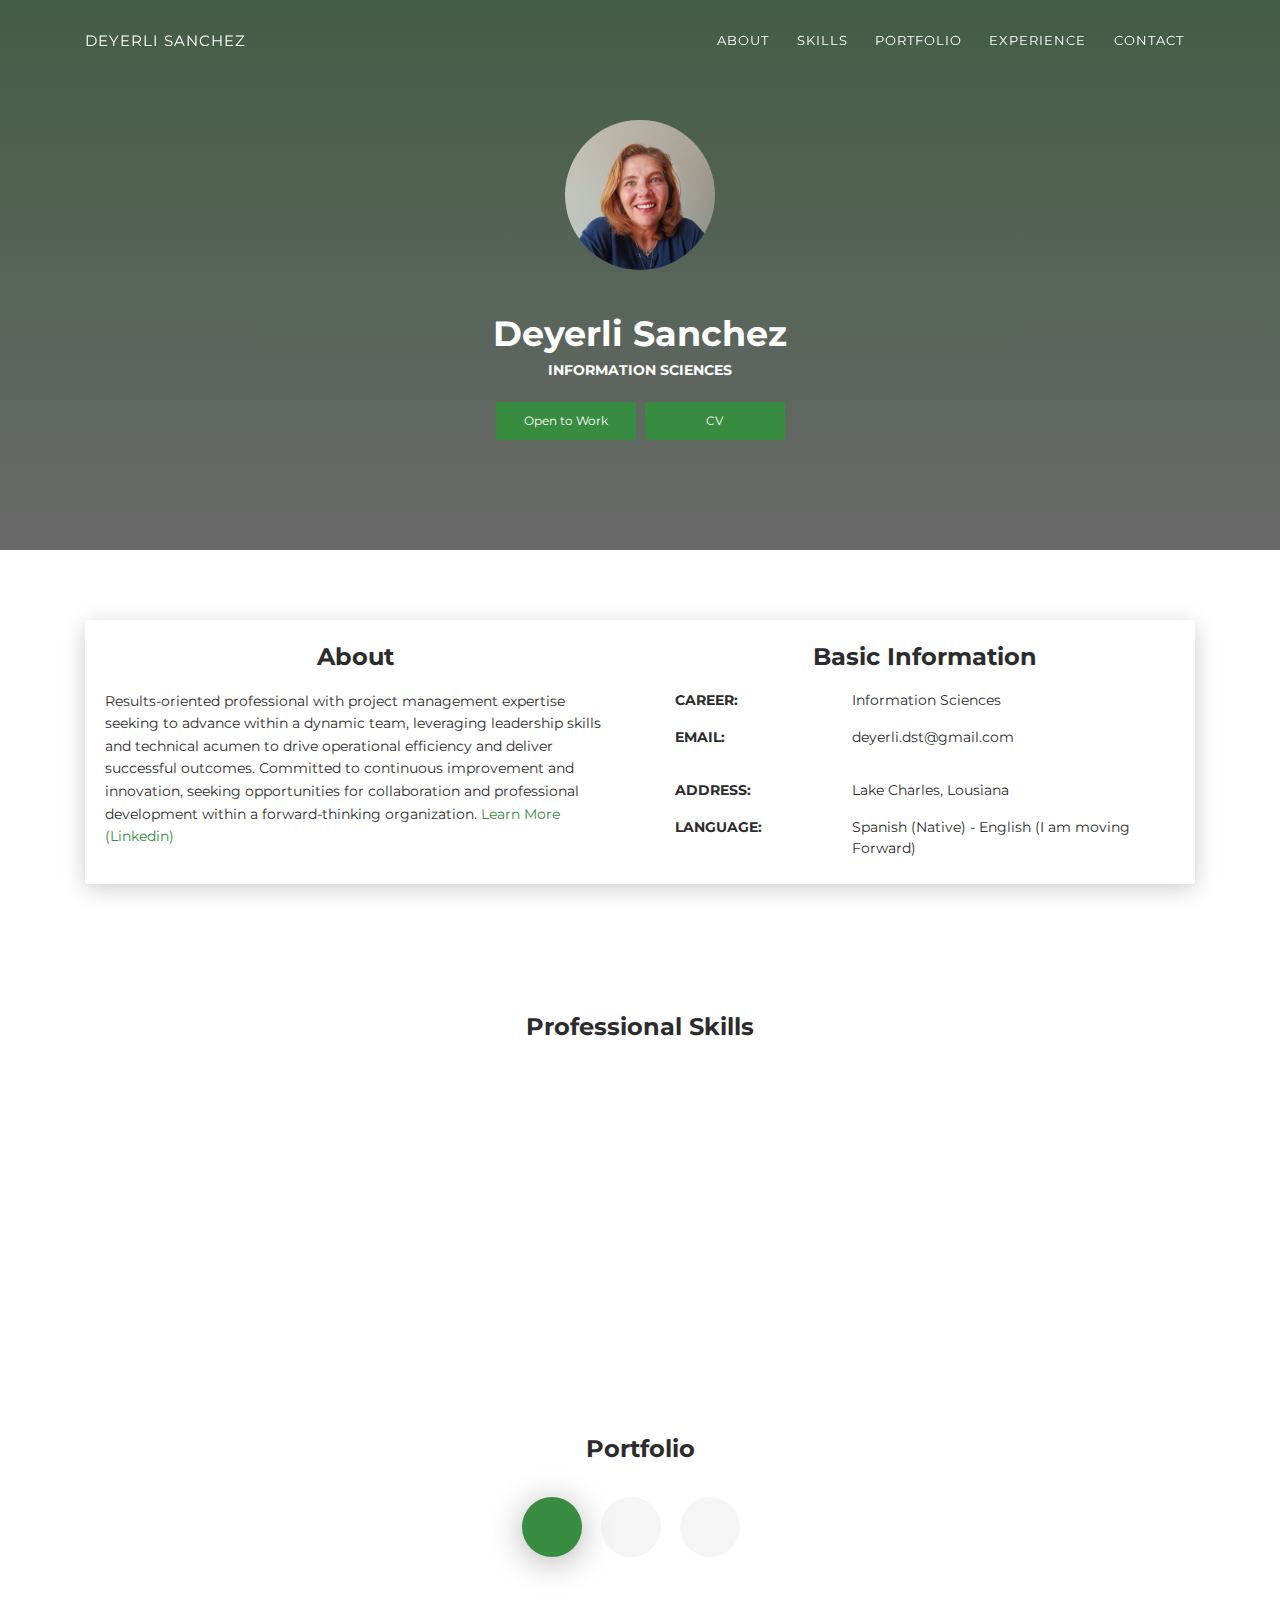
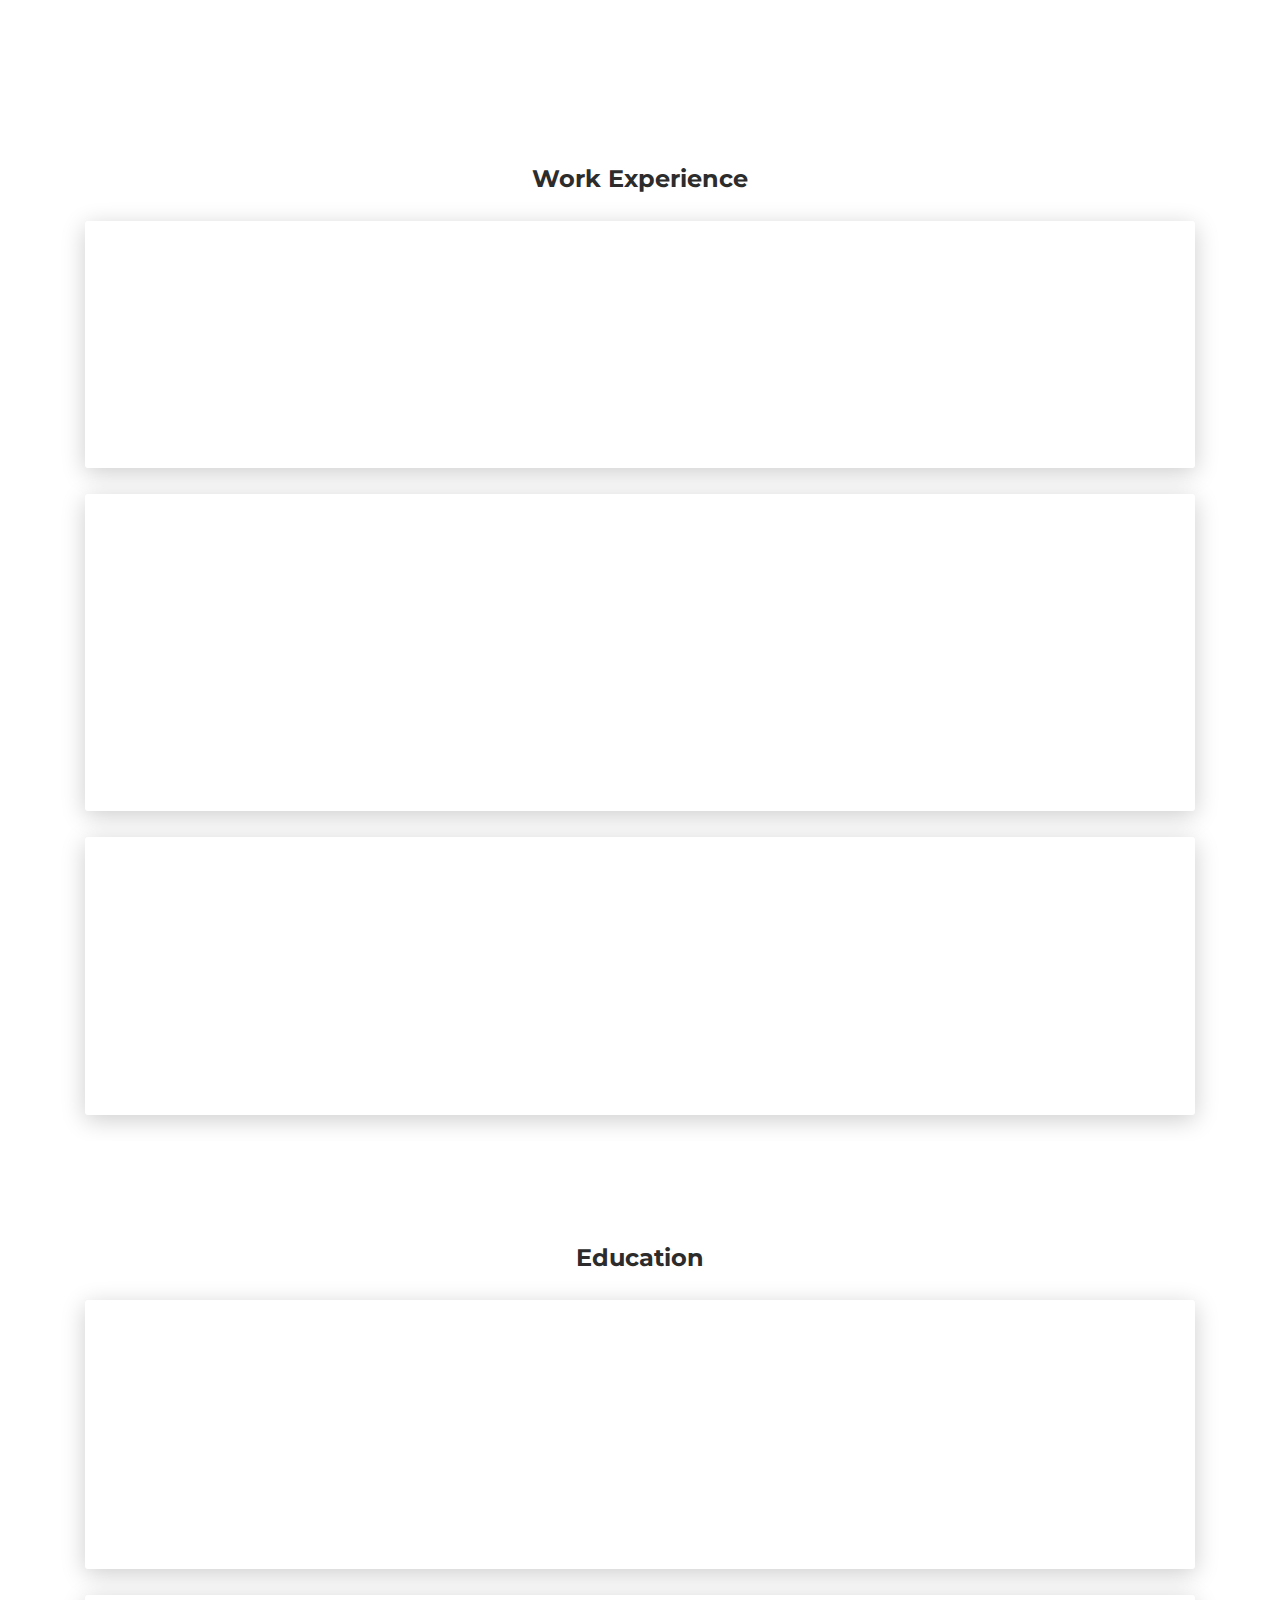
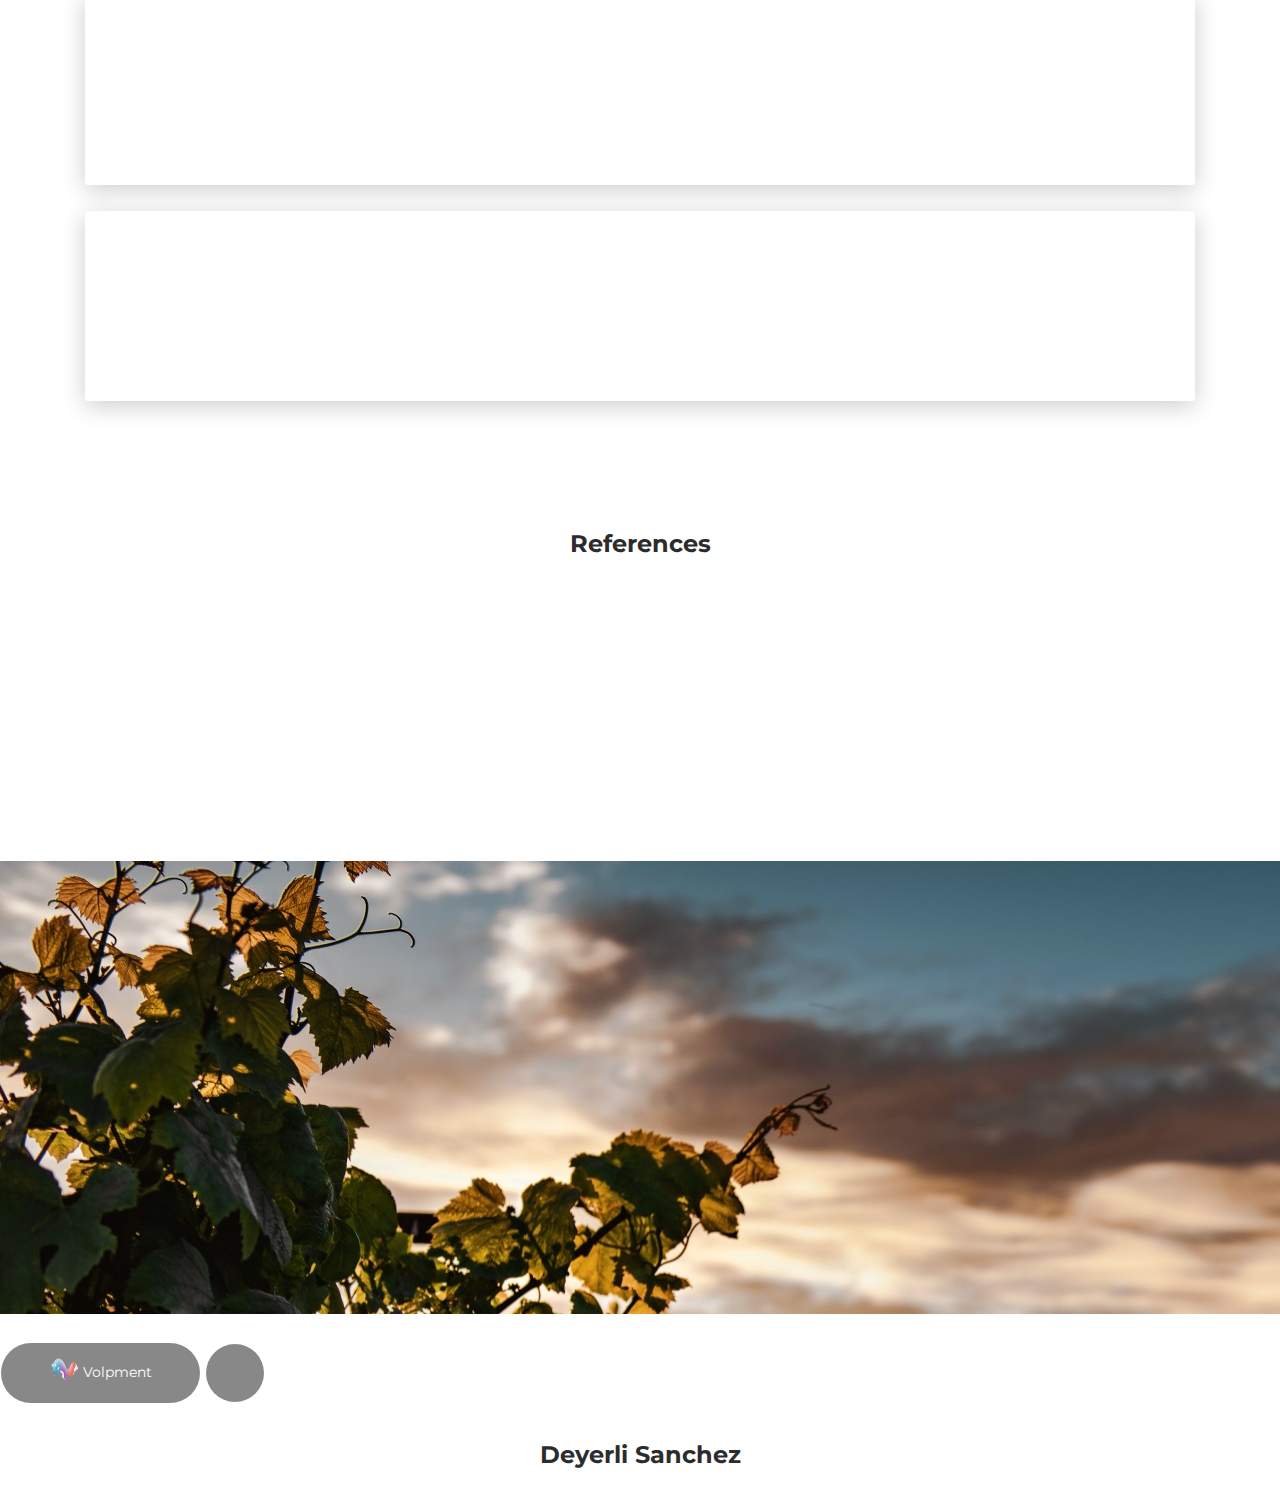
==== commit 3b9eaf91: "new9" ====
--- a/index.html
+++ b/index.html
@@ -105,6 +105,63 @@
     </div>
   </div>
 </div>
+<div class="section" id="skill">
+  <div class="container">
+    <div class="h4 text-center mb-4 title">Professional Skills</div>
+    <div class="card" data-aos="fade-up" data-aos-anchor-placement="top-bottom">
+      <div class="card-body">
+        <div class="row">
+          <div class="col-md-6">
+            <div class="progress-container progress-primary"><span class="progress-badge">Python- Flask - Django</span>
+              <div class="progress">
+                <div class="progress-bar progress-bar-primary" data-aos="progress-full" data-aos-offset="10" data-aos-duration="2000" role="progressbar" aria-valuenow="60" aria-valuemin="0" aria-valuemax="100" style="width: 80%;"></div><span class="progress-value">80%</span>
+              </div>
+            </div>
+          </div>
+          <div class="col-md-6">
+            <div class="progress-container progress-primary"><span class="progress-badge">HTML - CSS - Bootstrap</span>
+              <div class="progress">
+                <div class="progress-bar progress-bar-primary" data-aos="progress-full" data-aos-offset="10" data-aos-duration="2000" role="progressbar" aria-valuenow="60" aria-valuemin="0" aria-valuemax="100" style="width: 75%;"></div><span class="progress-value">75%</span>
+              </div>
+            </div>
+          </div>
+        </div>
+        <div class="row">
+          <div class="col-md-6">
+            <div class="progress-container progress-primary"><span class="progress-badge">React JavaScript</span>
+              <div class="progress">
+                <div class="progress-bar progress-bar-primary" data-aos="progress-full" data-aos-offset="10" data-aos-duration="2000" role="progressbar" aria-valuenow="60" aria-valuemin="0" aria-valuemax="100" style="width: 60%;"></div><span class="progress-value">60%</span>
+              </div>
+            </div>
+          </div>
+          <div class="col-md-6">
+            <div class="progress-container progress-primary"><span class="progress-badge">Databases Management - Mysql - Mariadb - Postgred</span>
+              <div class="progress">
+                <div class="progress-bar progress-bar-primary" data-aos="progress-full" data-aos-offset="10" data-aos-duration="2000" role="progressbar" aria-valuenow="60" aria-valuemin="0" aria-valuemax="100" style="width: 80%;"></div><span class="progress-value">80%</span>
+              </div>
+            </div>
+          </div>
+        </div>
+        <div class="row">
+          <div class="col-md-6">
+            <div class="progress-container progress-primary"><span class="progress-badge">Project Management</span>
+              <div class="progress">
+                <div class="progress-bar progress-bar-primary" data-aos="progress-full" data-aos-offset="10" data-aos-duration="2000" role="progressbar" aria-valuenow="60" aria-valuemin="0" aria-valuemax="100" style="width: 85%;"></div><span class="progress-value">85%</span>
+              </div>
+            </div>
+          </div>
+          <div class="col-md-6">
+            <div class="progress-container progress-primary"><span class="progress-badge">Data Analytics - Migrations</span>
+              <div class="progress">
+                <div class="progress-bar progress-bar-primary" data-aos="progress-full" data-aos-offset="10" data-aos-duration="2000" role="progressbar" aria-valuenow="60" aria-valuemin="0" aria-valuemax="100" style="width: 80%;"></div><span class="progress-value">80%</span>
+              </div>
+            </div>
+          </div>
+        </div>
+      </div>
+    </div>
+  </div>
+</div>
 <div class="section" id="portfolio">
   <div class="container">
     <div class="row">
@@ -128,7 +185,7 @@
             <div class="cc-portfolio-image img-raised" data-aos="fade-up" data-aos-anchor-placement="top-bottom">
               <a href="/deyerlis/pages/4yax.html">
                 <figure class="cc-effect">
-                  <img src="deyerlis/images/4yax logo negro.png" alt="Image">
+                  <img src="deyerlis/images/4yax logo negro.png" width="80%" height="80%" alt="Image">
                   <figcaption>
                     <div class="h4">Recent Project</div>
                     <p>4YAX: Python Flask mysql "Natural Enemies System"</p>
@@ -142,7 +199,7 @@
             <div class="cc-portfolio-image img-raised" data-aos="fade-up" data-aos-anchor-placement="top-bottom">
               <a href="#web-development">
                 <figure class="cc-effect">
-                  <img src="deyerlis/images/VolpmentBlog.png" alt="Image">
+                  <img src="deyerlis/images/VolpmentBlog.png" width="80%" height="80%" alt="Image">
                   <figcaption>
                     <div class="h4">Startup Project</div>
                     <p>VOLPMENT: Python Django Volpment Blog System</p>
@@ -156,7 +213,7 @@
             <div class="cc-portfolio-image img-raised" data-aos="fade-up" data-aos-anchor-placement="top-bottom">
               <a href="https://volpment.com/">
                 <figure class="cc-effect">
-                  <img src="deyerlis/images/VolpmentWEBSIte.png" alt="Image">
+                  <img src="deyerlis/images/VolpmentWEBSIte.png" width="80%" height="80%" alt="Image">
                   <figcaption>
                     <div class="h4">Volpment WEB Side</div>
                     <p>Web Development</p>
@@ -173,7 +230,7 @@
   </div>
 </div>
 
-<div class="section" id="skill">
+<!-- <div class="section" id="skill">
   <div class="container">
     <div class="h4 text-center mb-4 title">Professional Skills</div>
     <div class="card" data-aos="fade-up" data-aos-anchor-placement="top-bottom">
@@ -229,7 +286,7 @@
       </div>
     </div>
   </div>
-</div>
+</div> -->
 <!-- <div class="section" id="portfolio">
   <div class="container">
     <div class="row">
--- a/deyerlis/CSS/main.css
+++ b/deyerlis/CSS/main.css
@@ -31,12 +31,9 @@
   width: 100px !important; }
 
   .button-container {
-    display: inline-block;
-    background-color: #007bff;
-    color: white;
-    padding: 10px 20px;
-    border-radius: 5px;
-    text-decoration: none;
+    display: flex;
+    justify-content: space-between;
+    align-items: center;
 }
 
 .button-container:hover {
@@ -232,6 +229,37 @@
 .bootstrap-switch-on .bootstrap-switch-handle-off {
   opacity: 0; }
 
+  .btn {
+    display: inline-block;
+    padding: 10px 10px;
+    font-size: 18px;
+    text-align: center;
+    text-decoration: none;
+    border-radius: 5px;
+}
+
+.btn-default {
+    color: #ffffff;
+    background-color: #007bff;
+    border: 2px solid #007bff;
+}
+
+.btn-round {
+    border-radius: 25px;
+}
+
+.btn-lg {
+    font-size: 20px;
+}
+
+.btn-icon {
+    padding: 10px;
+}
+
+.fa {
+    font-size: 24px;
+    vertical-align: middle;
+}
 /*! nouislider - 9.1.0 - 2016-12-10 16:00:32 */
 /* Functional styling;
  * These styles are required for noUiSlider to function.
@@ -2764,7 +2792,14 @@
   border-radius: 1px; }
 
 .img-raised {
-  box-shadow: 0px 10px 25px 0px rgba(0, 0, 0, 0.3); }
+  box-shadow: 0px 10px 25px 0px rgba(0, 0, 0, 0.3);
+  position: absolute;
+  top: 50%;
+  left: 50%;
+  transform: translate(-50%, -50%); /* Center the image */
+  max-width: 100%; /* Ensure image doesn't exceed container width */
+  max-height: 100%; /* Ensure image doesn't exceed container height */  
+}
 
 .popover {
   font-size: 14px;
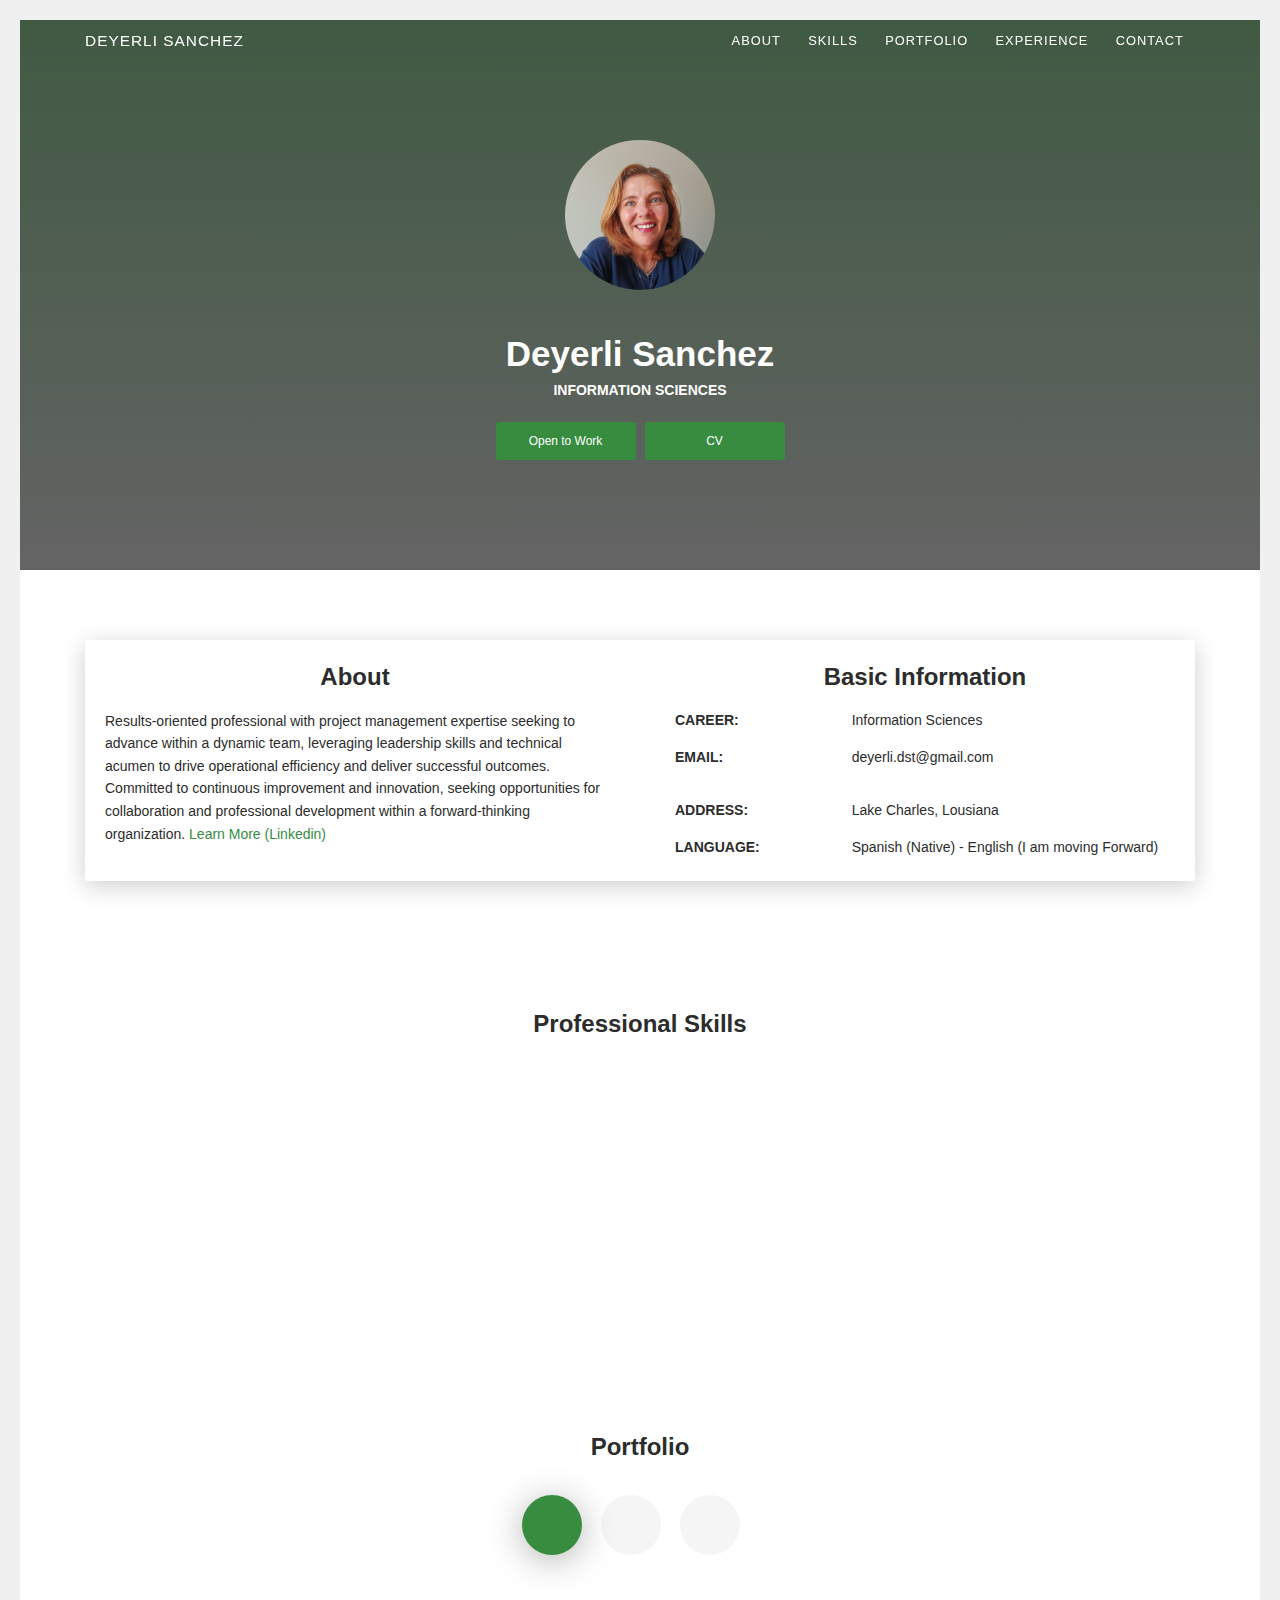
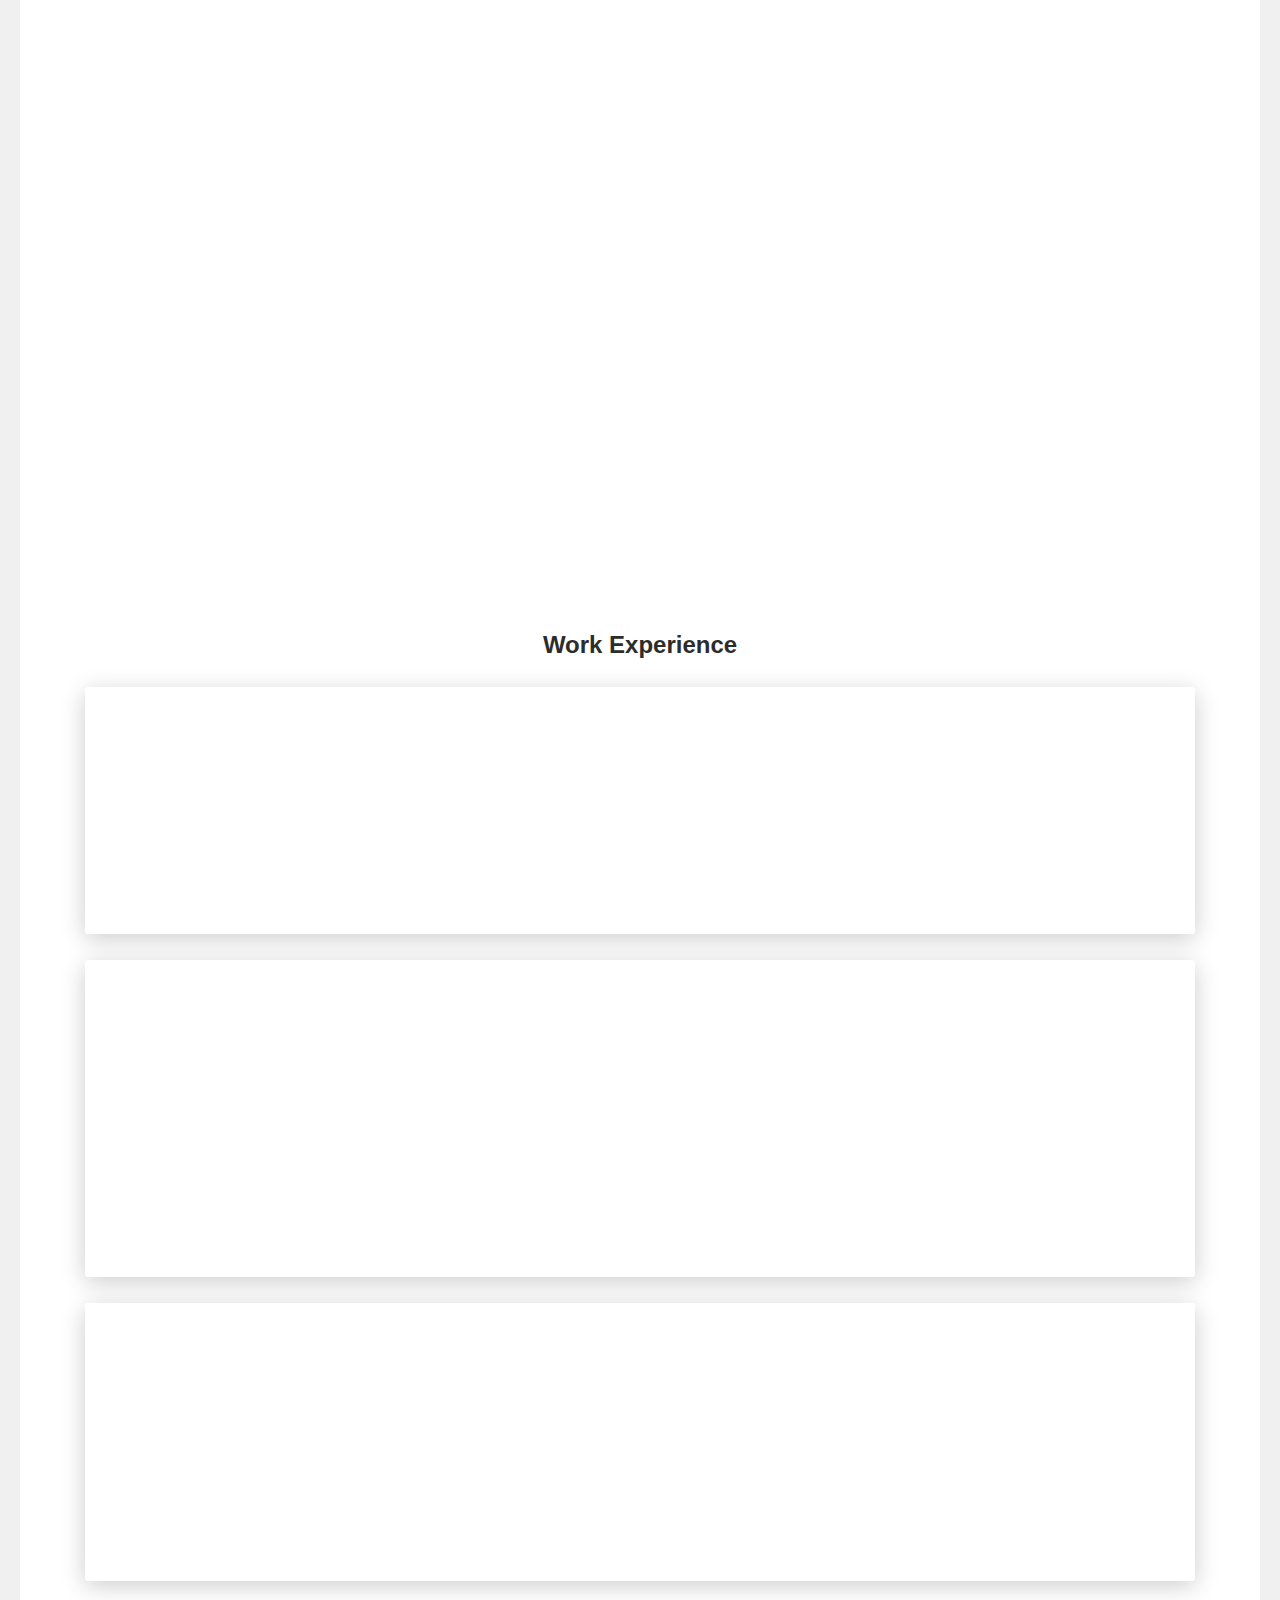
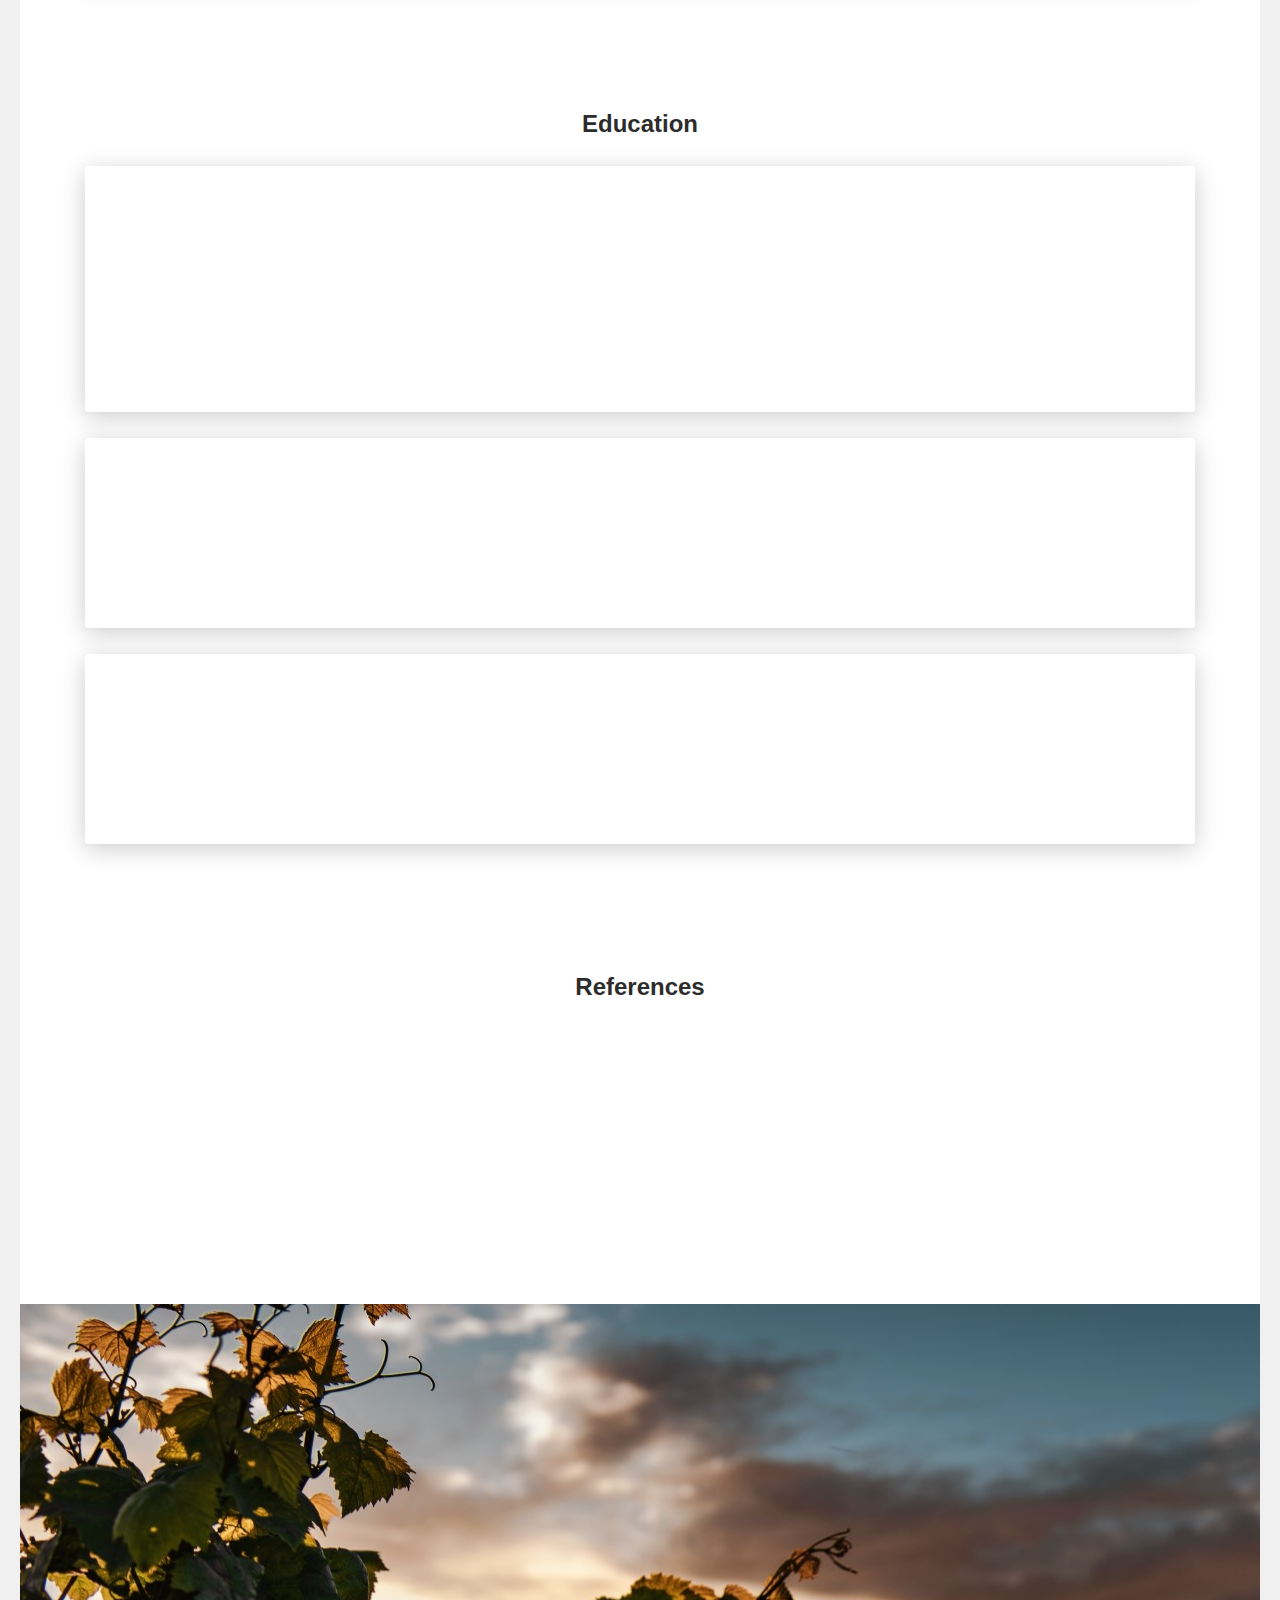
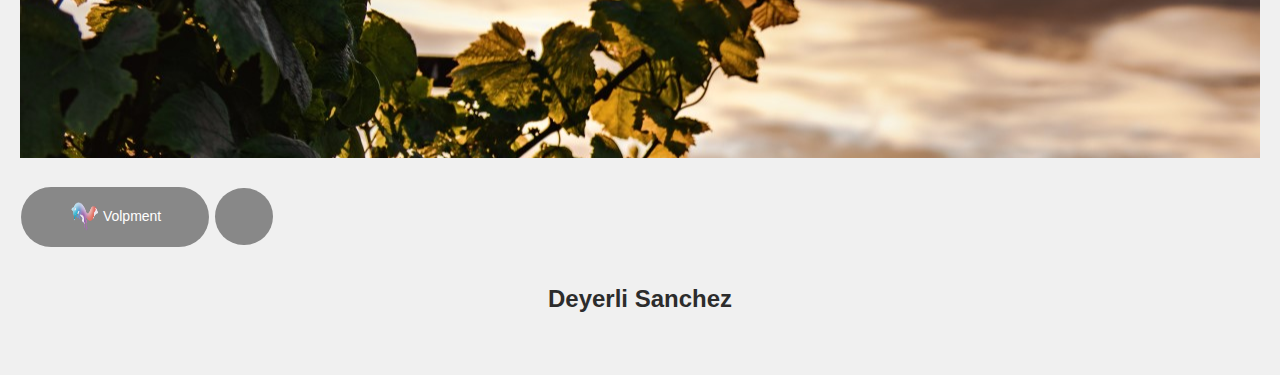
==== commit 7b18f117: "new9" ====
--- a/index.html
+++ b/index.html
@@ -10,6 +10,7 @@
     <link href="deyerlis/CSS/aos.css" rel="stylesheet">
     <link href="deyerlis/CSS/bootstrap.min.css?ver=1.1.0" rel="stylesheet">
     <link href="deyerlis/CSS/main.css" rel="stylesheet">
+    <link href="deyerlis/CSS/4yax.css" rel="stylesheet">    
     <noscript>
       <style type="text/css">
         [data-aos] {
@@ -182,10 +183,10 @@
       <div class="tab-pane active" id="web-development">
         <div class="row">
           <div class="col-md-4">
-            <div class="cc-portfolio-image img-raised" data-aos="fade-up" data-aos-anchor-placement="top-bottom">
+            <div class="cc-portfolio-image gallery-item img-raised" data-aos="fade-up" data-aos-anchor-placement="top-bottom">
               <a href="/deyerlis/pages/4yax.html">
                 <figure class="cc-effect">
-                  <img src="deyerlis/images/4yax logo negro.png" width="80%" height="80%" alt="Image">
+                  <img src="deyerlis/images/4yax logo negro.png" height="100%" width="100%" alt="Image">
                   <figcaption>
                     <div class="h4">Recent Project</div>
                     <p>4YAX: Python Flask mysql "Natural Enemies System"</p>
@@ -196,10 +197,10 @@
           </div>
 
           <div class="col-md-4">
-            <div class="cc-portfolio-image img-raised" data-aos="fade-up" data-aos-anchor-placement="top-bottom">
+            <div class="cc-portfolio-image gallery-item img-raised" data-aos="fade-up" data-aos-anchor-placement="top-bottom">
               <a href="#web-development">
                 <figure class="cc-effect">
-                  <img src="deyerlis/images/VolpmentBlog.png" width="80%" height="80%" alt="Image">
+                  <img src="deyerlis/images/VolpmentBlog.png" height="100%" width="100%" alt="Image">
                   <figcaption>
                     <div class="h4">Startup Project</div>
                     <p>VOLPMENT: Python Django Volpment Blog System</p>
@@ -210,12 +211,12 @@
           </div>
 
           <div class="col-md-4">
-            <div class="cc-portfolio-image img-raised" data-aos="fade-up" data-aos-anchor-placement="top-bottom">
+            <div class="cc-portfolio-image gallery-item img-raised gallery-item" data-aos="fade-up" data-aos-anchor-placement="top-bottom">
               <a href="https://volpment.com/">
                 <figure class="cc-effect">
-                  <img src="deyerlis/images/VolpmentWEBSIte.png" width="80%" height="80%" alt="Image">
+                  <img src="deyerlis/images/VolpmentWEBSIte.png" height="100%" width="100%" alt="Image">
                   <figcaption>
-                    <div class="h4">Volpment WEB Side</div>
+                    <div class="h4" >Volpment WEB Side</div>
                     <p>Web Development</p>
                   </figcaption>
                 </figure>
--- a/deyerlis/CSS/main.css
+++ b/deyerlis/CSS/main.css
@@ -2792,14 +2792,14 @@
   border-radius: 1px; }
 
 .img-raised {
-  box-shadow: 0px 10px 25px 0px rgba(0, 0, 0, 0.3);
-  position: absolute;
+  box-shadow: 0px 10px 25px 0px rgba(0, 0, 0, 0.3);}
+  /* position: absolute;
   top: 50%;
   left: 50%;
   transform: translate(-50%, -50%); /* Center the image */
-  max-width: 100%; /* Ensure image doesn't exceed container width */
-  max-height: 100%; /* Ensure image doesn't exceed container height */  
-}
+  /*max-width: 100%; /* Ensure image doesn't exceed container width */
+  /*max-height: 100%; /* Ensure image doesn't exceed container height */   */
+
 
 .popover {
   font-size: 14px;
@@ -5054,6 +5054,10 @@
 .gallery .cc-porfolio-image figure p {
   margin: 0; }
 
+.gallery .h4{
+  color: #003399;
+}
+
 .gallery figure.cc-effect figcaption::before,
 .gallery figure.cc-effect figcaption::after {
   position: absolute;
--- a/deyerlis/CSS/4yax.css
+++ b/deyerlis/CSS/4yax.css
@@ -0,0 +1,55 @@
+body {
+  font-family: Arial, sans-serif;
+  margin: 0;
+  padding: 20px;
+  background-color: #f0f0f0;
+}
+
+.gallery {
+  display: grid;
+  grid-template-columns: repeat(auto-fit, minmax(250px, 1fr)); /* Responsive grid with 3 columns */
+  gap: 20px;
+}
+
+.gallery-item img {
+  width: 100%;
+  height: auto;
+  border-radius: 8px;
+  cursor: pointer;
+  transition: transform 0.2s ease;
+}
+
+.gallery-item img:hover {
+  transform: scale(1.1); /* Scale up on hover */
+}
+
+/* Modal styles */
+.modal {
+  display: none;
+  position: fixed;
+  top: 0;
+  left: 0;
+  width: 100%;
+  height: 100%;
+  background-color: rgba(0, 0, 0, 0.9);
+  z-index: 999;
+  overflow: auto;
+}
+
+.modal-content {
+  margin: auto;
+  display: block;
+  max-width: 90%;
+  max-height: 90%;
+  cursor: pointer;
+}
+
+.close {
+  color: white;
+  position: absolute;
+  top: 20px;
+  right: 30px;
+  font-size: 30px;
+  font-weight: bold;
+  cursor: pointer;
+}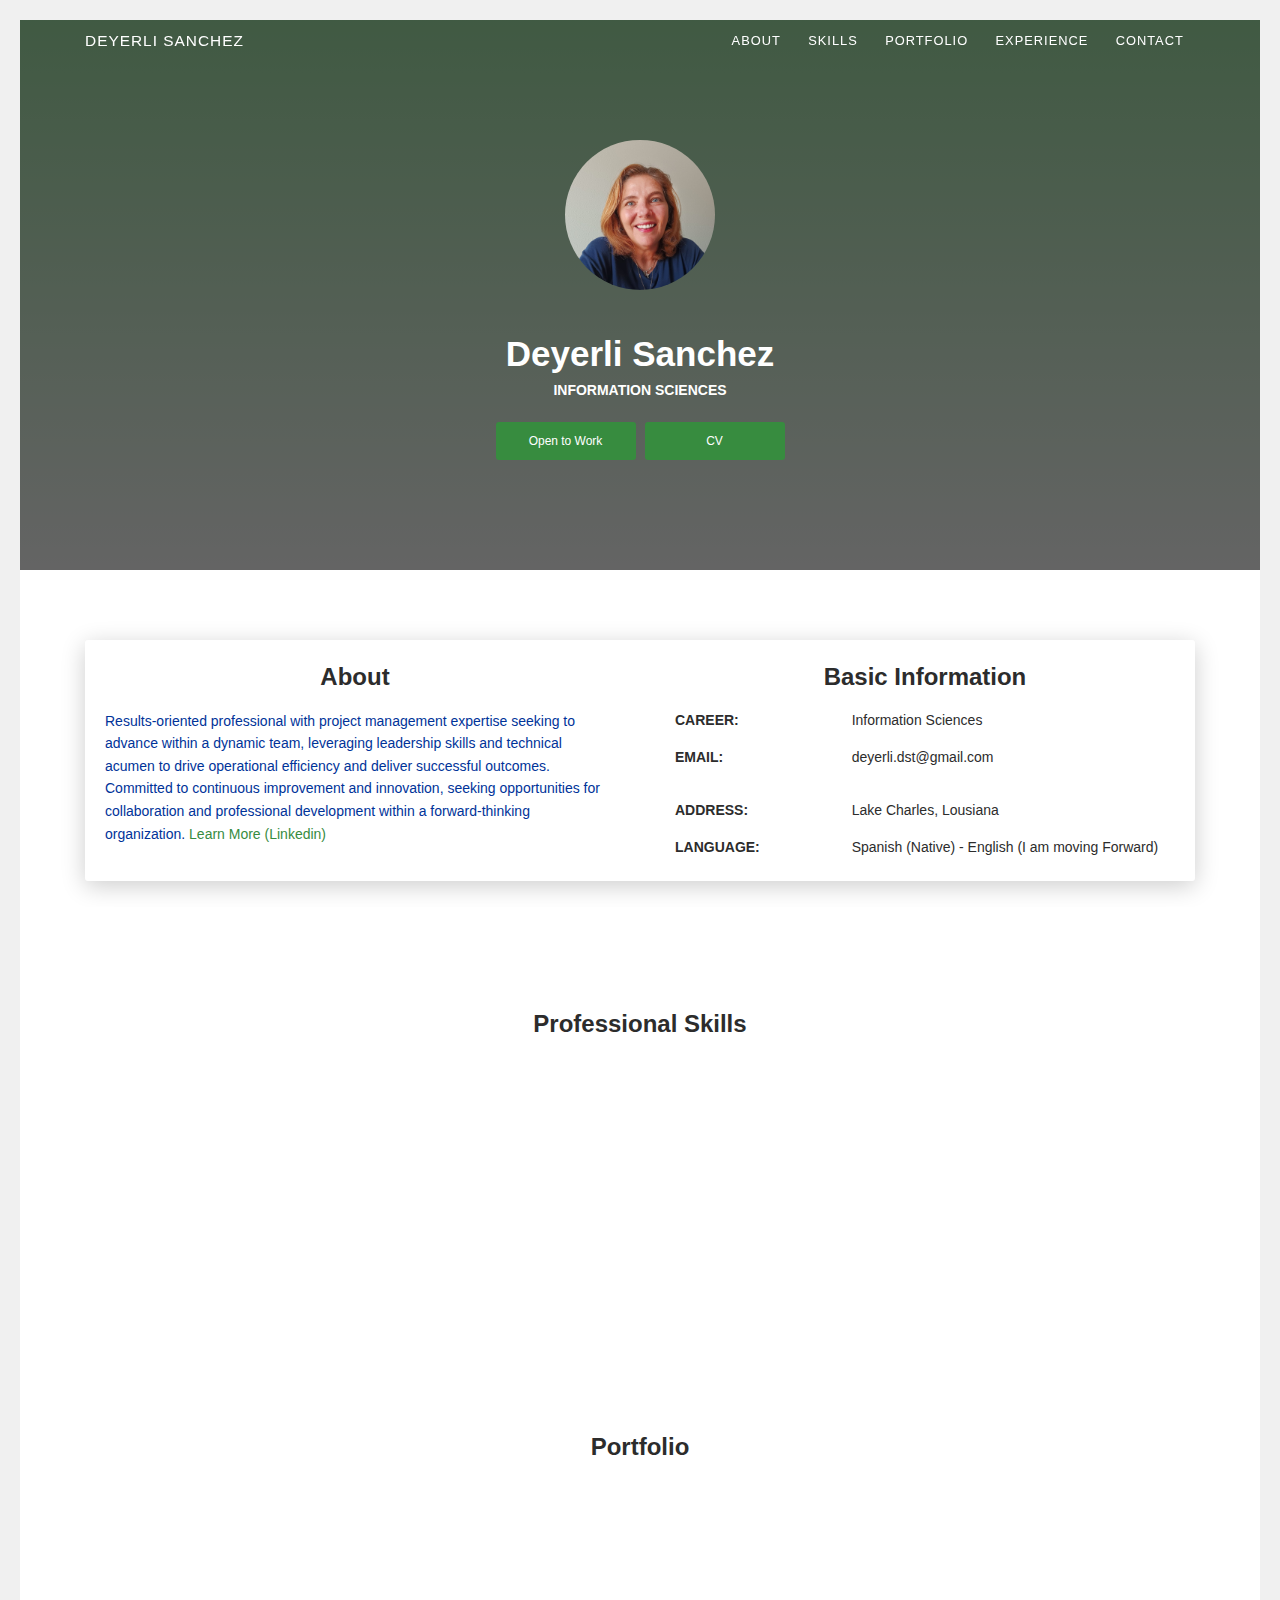
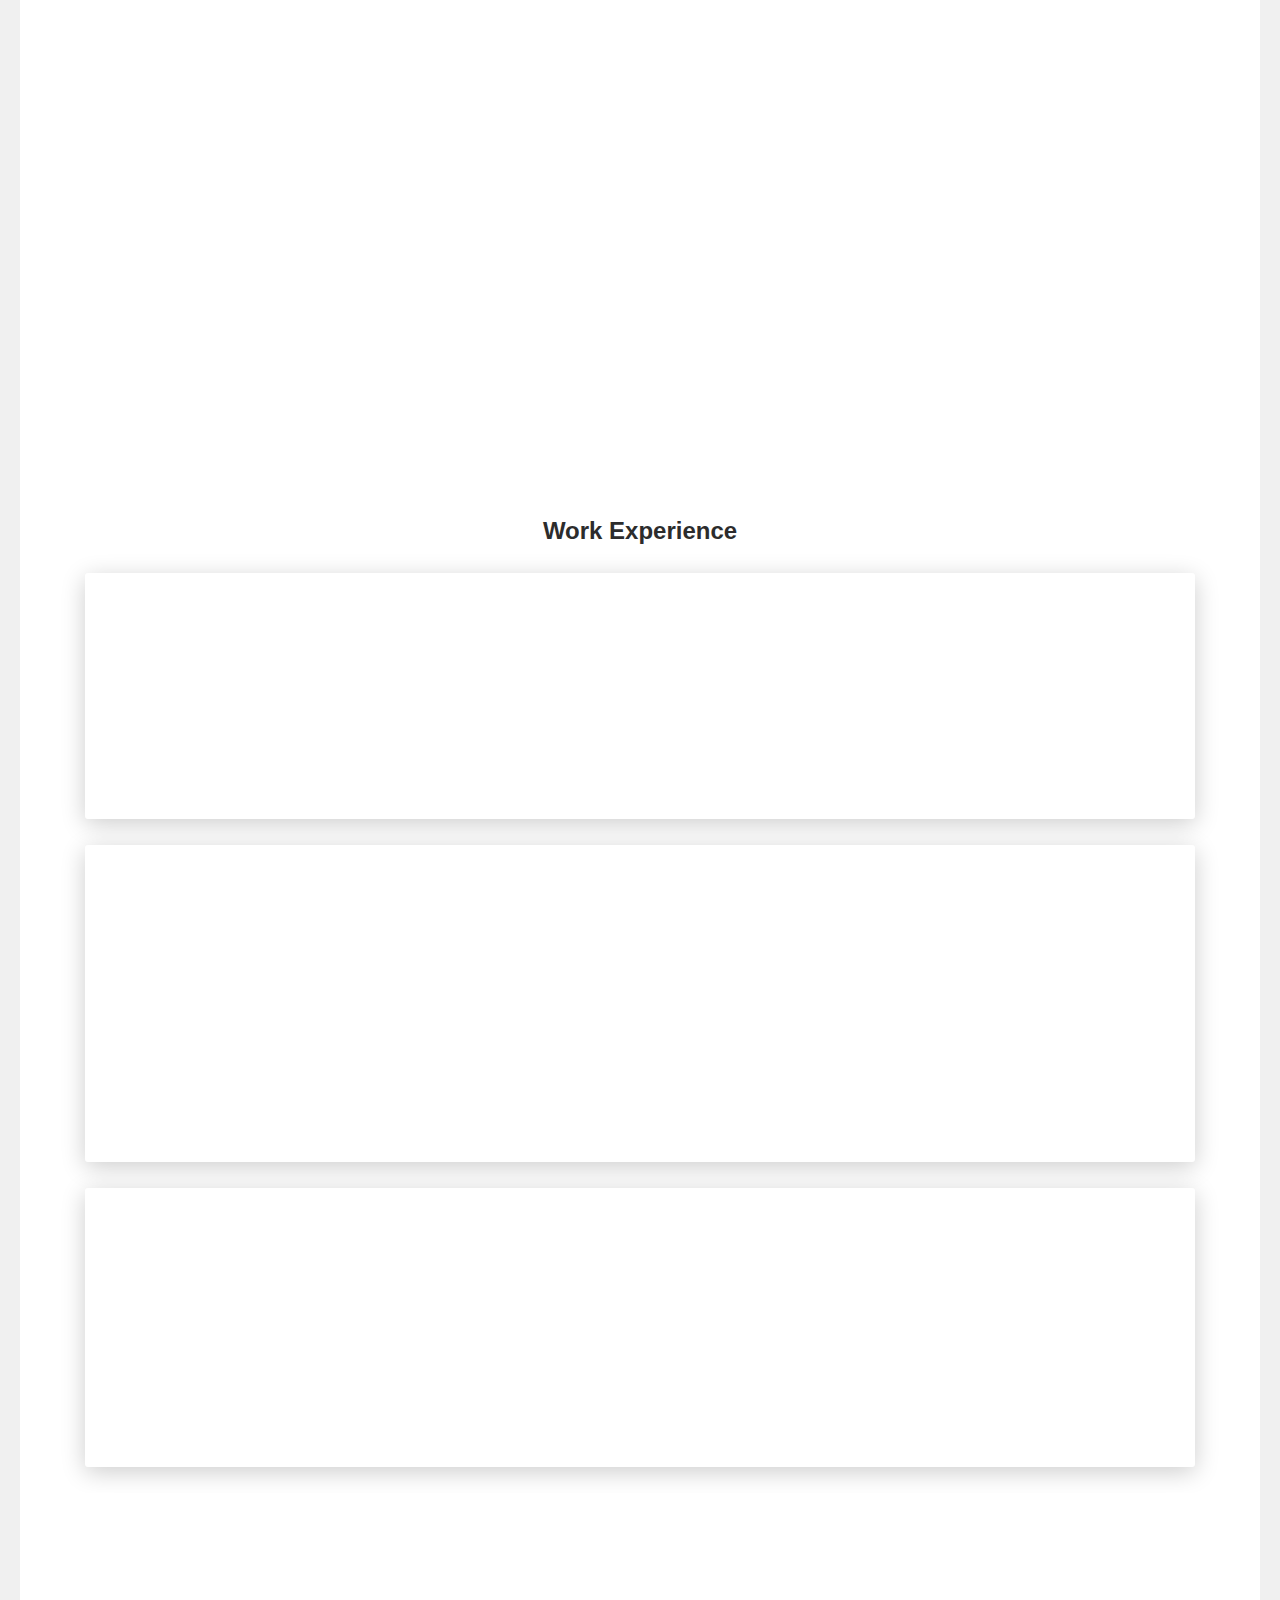
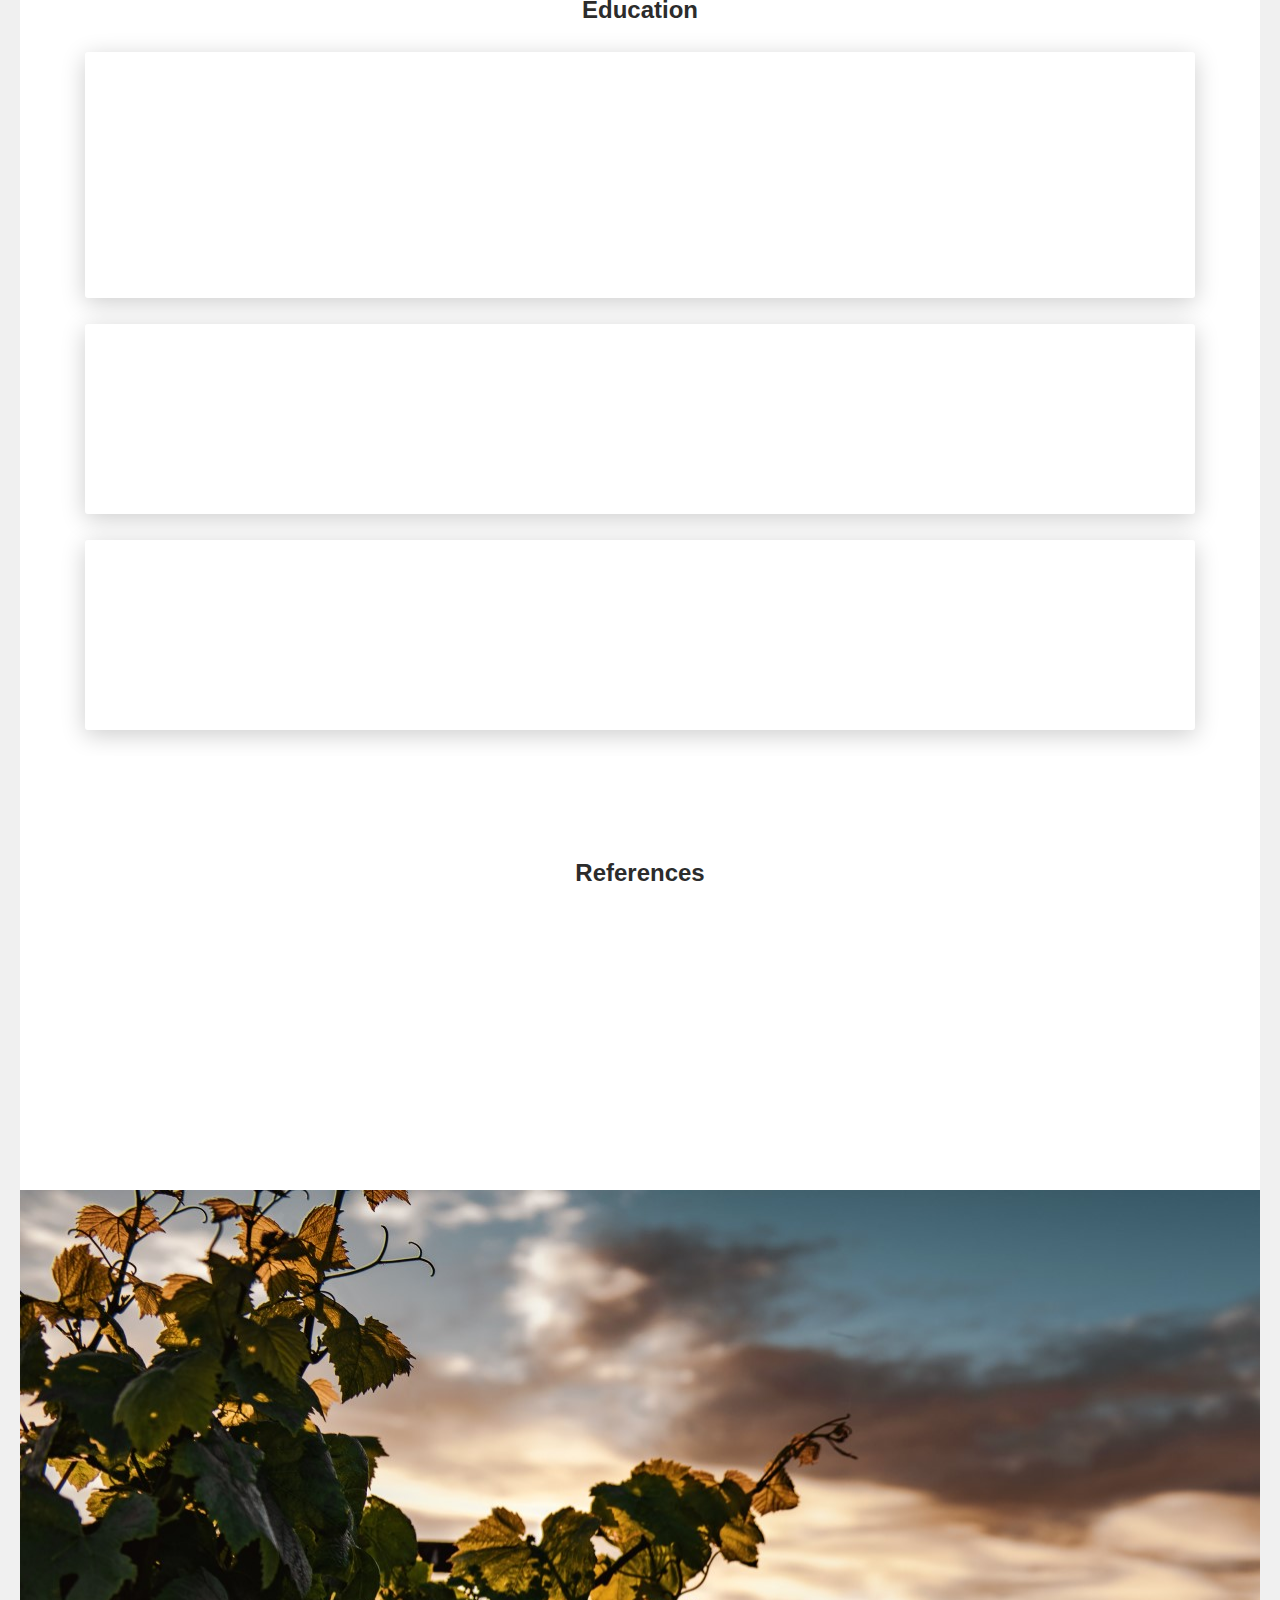
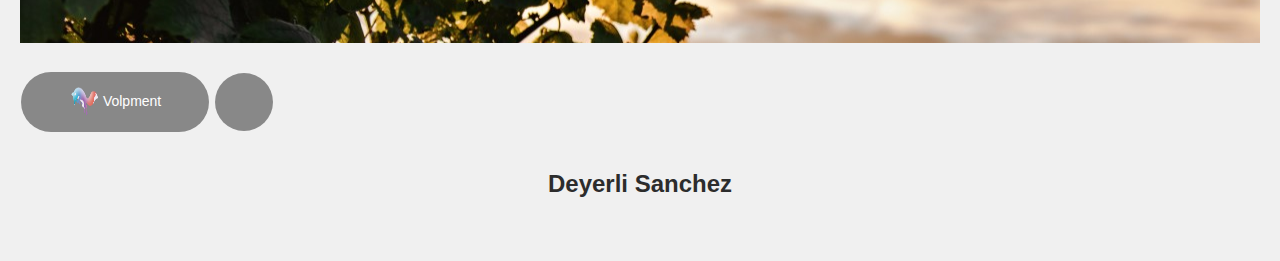
==== commit d8a2f406: "new9" ====
--- a/index.html
+++ b/index.html
@@ -168,17 +168,17 @@
     <div class="row">
       <div class="col-md-12">
         <div class="h4 text-center mb-4 title">Portfolio</div>
-        <div class="nav-align-center">
+        <!-- <div class="nav-align-center">
           <ul class="nav nav-pills nav-pills-primary" role="tablist">
             <li class="nav-item"><a class="nav-link active" data-toggle="tab" href="#web-development" role="tablist"><i class="fa fa-laptop" aria-hidden="true"></i></a></li>
             <li class="nav-item"><a class="nav-link" data-toggle="tab" href="#graphic-design" role="tablist"><i class="fa fa-picture-o" aria-hidden="true"></i></a></li>
             <li class="nav-item"><a class="nav-link" data-toggle="tab" href="#photography" role="tablist"><i class="fa fa-camera" aria-hidden="true"></i></a></li>
           </ul>
-        </div>
-      </div>
-    </div>
-
-    <div class="tab-content gallery mt-5">
+        </div> -->
+      </div>
+    </div>
+
+    <div class="tab-content gallery mt-5 pdx">
       <!-- Web Development Tab -->
       <div class="tab-pane active" id="web-development">
         <div class="row">
@@ -189,7 +189,7 @@
                   <img src="deyerlis/images/4yax logo negro.png" height="100%" width="100%" alt="Image">
                   <figcaption>
                     <div class="h4">Recent Project</div>
-                    <p>4YAX: Python Flask mysql "Natural Enemies System"</p>
+                    <p class="parraf">4YAX: Python Flask mysql "Natural Enemies System"</p>
                   </figcaption>
                 </figure>
               </a>
@@ -216,7 +216,7 @@
                 <figure class="cc-effect">
                   <img src="deyerlis/images/VolpmentWEBSIte.png" height="100%" width="100%" alt="Image">
                   <figcaption>
-                    <div class="h4" >Volpment WEB Side</div>
+                    <div class="h4">Volpment WEB Side</div>
                     <p>Web Development</p>
                   </figcaption>
                 </figure>
@@ -231,113 +231,6 @@
   </div>
 </div>
 
-<!-- <div class="section" id="skill">
-  <div class="container">
-    <div class="h4 text-center mb-4 title">Professional Skills</div>
-    <div class="card" data-aos="fade-up" data-aos-anchor-placement="top-bottom">
-      <div class="card-body">
-        <div class="row">
-          <div class="col-md-6">
-            <div class="progress-container progress-primary"><span class="progress-badge">Python- Flask - Django</span>
-              <div class="progress">
-                <div class="progress-bar progress-bar-primary" data-aos="progress-full" data-aos-offset="10" data-aos-duration="2000" role="progressbar" aria-valuenow="60" aria-valuemin="0" aria-valuemax="100" style="width: 80%;"></div><span class="progress-value">80%</span>
-              </div>
-            </div>
-          </div>
-          <div class="col-md-6">
-            <div class="progress-container progress-primary"><span class="progress-badge">HTML - CSS - Bootstrap</span>
-              <div class="progress">
-                <div class="progress-bar progress-bar-primary" data-aos="progress-full" data-aos-offset="10" data-aos-duration="2000" role="progressbar" aria-valuenow="60" aria-valuemin="0" aria-valuemax="100" style="width: 75%;"></div><span class="progress-value">75%</span>
-              </div>
-            </div>
-          </div>
-        </div>
-        <div class="row">
-          <div class="col-md-6">
-            <div class="progress-container progress-primary"><span class="progress-badge">React JavaScript</span>
-              <div class="progress">
-                <div class="progress-bar progress-bar-primary" data-aos="progress-full" data-aos-offset="10" data-aos-duration="2000" role="progressbar" aria-valuenow="60" aria-valuemin="0" aria-valuemax="100" style="width: 60%;"></div><span class="progress-value">60%</span>
-              </div>
-            </div>
-          </div>
-          <div class="col-md-6">
-            <div class="progress-container progress-primary"><span class="progress-badge">Databases Management - Mysql - Mariadb - Postgred</span>
-              <div class="progress">
-                <div class="progress-bar progress-bar-primary" data-aos="progress-full" data-aos-offset="10" data-aos-duration="2000" role="progressbar" aria-valuenow="60" aria-valuemin="0" aria-valuemax="100" style="width: 80%;"></div><span class="progress-value">80%</span>
-              </div>
-            </div>
-          </div>
-        </div>
-        <div class="row">
-          <div class="col-md-6">
-            <div class="progress-container progress-primary"><span class="progress-badge">Project Management</span>
-              <div class="progress">
-                <div class="progress-bar progress-bar-primary" data-aos="progress-full" data-aos-offset="10" data-aos-duration="2000" role="progressbar" aria-valuenow="60" aria-valuemin="0" aria-valuemax="100" style="width: 85%;"></div><span class="progress-value">85%</span>
-              </div>
-            </div>
-          </div>
-          <div class="col-md-6">
-            <div class="progress-container progress-primary"><span class="progress-badge">Data Analytics - Migrations</span>
-              <div class="progress">
-                <div class="progress-bar progress-bar-primary" data-aos="progress-full" data-aos-offset="10" data-aos-duration="2000" role="progressbar" aria-valuenow="60" aria-valuemin="0" aria-valuemax="100" style="width: 80%;"></div><span class="progress-value">80%</span>
-              </div>
-            </div>
-          </div>
-        </div>
-      </div>
-    </div>
-  </div>
-</div> -->
-<!-- <div class="section" id="portfolio">
-  <div class="container">
-    <div class="row">
-      <div class="col-md-6 ml-auto mr-auto">
-        <div class="h4 text-center mb-4 title">Portfolio</div>
-        <div class="nav-align-center">
-          <ul class="nav nav-pills nav-pills-primary" role="tablist">
-            <li class="nav-item"><a class="nav-link active" data-toggle="tab" href="#web-development" role="tablist"><i class="fa fa-laptop" aria-hidden="true"></i></a></li>
-            <li class="nav-item"><a class="nav-link" data-toggle="tab" href="#graphic-design" role="tablist"><i class="fa fa-picture-o" aria-hidden="true"></i></a></li>
-            <li class="nav-item"><a class="nav-link" data-toggle="tab" href="#Photography" role="tablist"><i class="fa fa-camera" aria-hidden="true"></i></a></li>
-          </ul>
-        </div>
-      </div>
-    </div>
-    <div class="tab-content gallery mt-5">
-      <div class="tab-pane active" id="web-development">
-        <div class="ml-auto mr-auto">
-          <div class="row">
-            <div class="col-md-6">
-              <div class="cc-porfolio-image img-raised" data-aos="fade-up" data-aos-anchor-placement="top-bottom"><a href="/deyerlis/pages/4yax.html">
-                  <figure class="cc-effect"><img src="deyerlis/images/4yax logo negro.png" alt="Image"/>
-                    <figcaption>
-                      <div class="h4">Recent Project</div>
-                      <p>4YAX: Python Flask mysql "Natural Enemies System"</p>
-                    </figcaption>
-                  </figure></a></div>
-              <div class="cc-porfolio-image img-raised" data-aos="fade-up" data-aos-anchor-placement="top-bottom"><a href="#web-development">
-                  <figure class="cc-effect"><img src="deyerlis/images/VolpmentBlog.png" alt="Image"/>
-                    <figcaption>
-                      <div class="h4">Startup Project</div>
-                      <p>VOLPMENT: Python Django Volpment Blog System</p>
-                    </figcaption>
-                  </figure></a></div>
-            </div>
-            <div class="col-md-6">
-              <div class="cc-porfolio-image img-raised" data-aos="fade-up" data-aos-anchor-placement="top-bottom"><a href="https://volpment.com/">
-                  <figure class="cc-effect"><img src="deyerlis/images/VolpmentWEBSIte.png" alt="Image"/>
-                    <figcaption>
-                      <div class="h4">Volpment WEB Side</div>
-                      <p>Web Development</p>
-                    </figcaption>
-                  </figure></a></div>
-
-          </div>
-        </div>
-      </div>
-
-    </div>
-  </div>
-</div> -->
 <div class="section" id="experience">
   <div class="container cc-experience">
     <div class="h4 text-center mb-4 title">Work Experience</div>
--- a/deyerlis/CSS/main.css
+++ b/deyerlis/CSS/main.css
@@ -37,7 +37,7 @@
 }
 
 .button-container:hover {
-    background-color: #0056b3;
+    background-color: #0057b36a;
 }
 
 .bootstrap-switch .bootstrap-switch-handle-on,
@@ -2215,8 +2215,16 @@
 textarea {
   font-family: "Montserrat", "Helvetica Neue", Arial, sans-serif; }
 
-h1, h2, h3, h4, h5, h6 {
-  font-weight: 400; }
+h1, h2, h3, h4, h5, h6, p {
+  font-weight: 400;
+  color:#003399;
+ }
+.parraf{
+  color:#1da1f2
+}
+.pdx{
+  padding: 0%;
+}
 
 small {
   font-size: 60%; }
@@ -2224,7 +2232,7 @@
 a {
   color: #378C3F; }
   a:hover, a:focus {
-    color: #378C3F; }
+    color: #3e378c; }
 
 h1, .h1 {
   font-size: 3.5em;
@@ -5062,7 +5070,7 @@
 .gallery figure.cc-effect figcaption::after {
   position: absolute;
   content: '';
-  opacity: 0; }
+  opacity: 1; }
 
 .gallery figure.cc-effect figcaption::before {
   top: 10px;
@@ -5083,10 +5091,14 @@
 .gallery figure.cc-effect .h4 {
   margin-top: 25%;
   transition: transform 0.35s;
-  opacity: 0; }
+  opacity: 1; }
   @media (max-width: 480px) {
     .gallery figure.cc-effect .h4 {
       font-size: 14px; } }
+
+.h4 p {
+  color: #33813a;
+}
 
 .gallery figcaption .container {
   position: absolute;
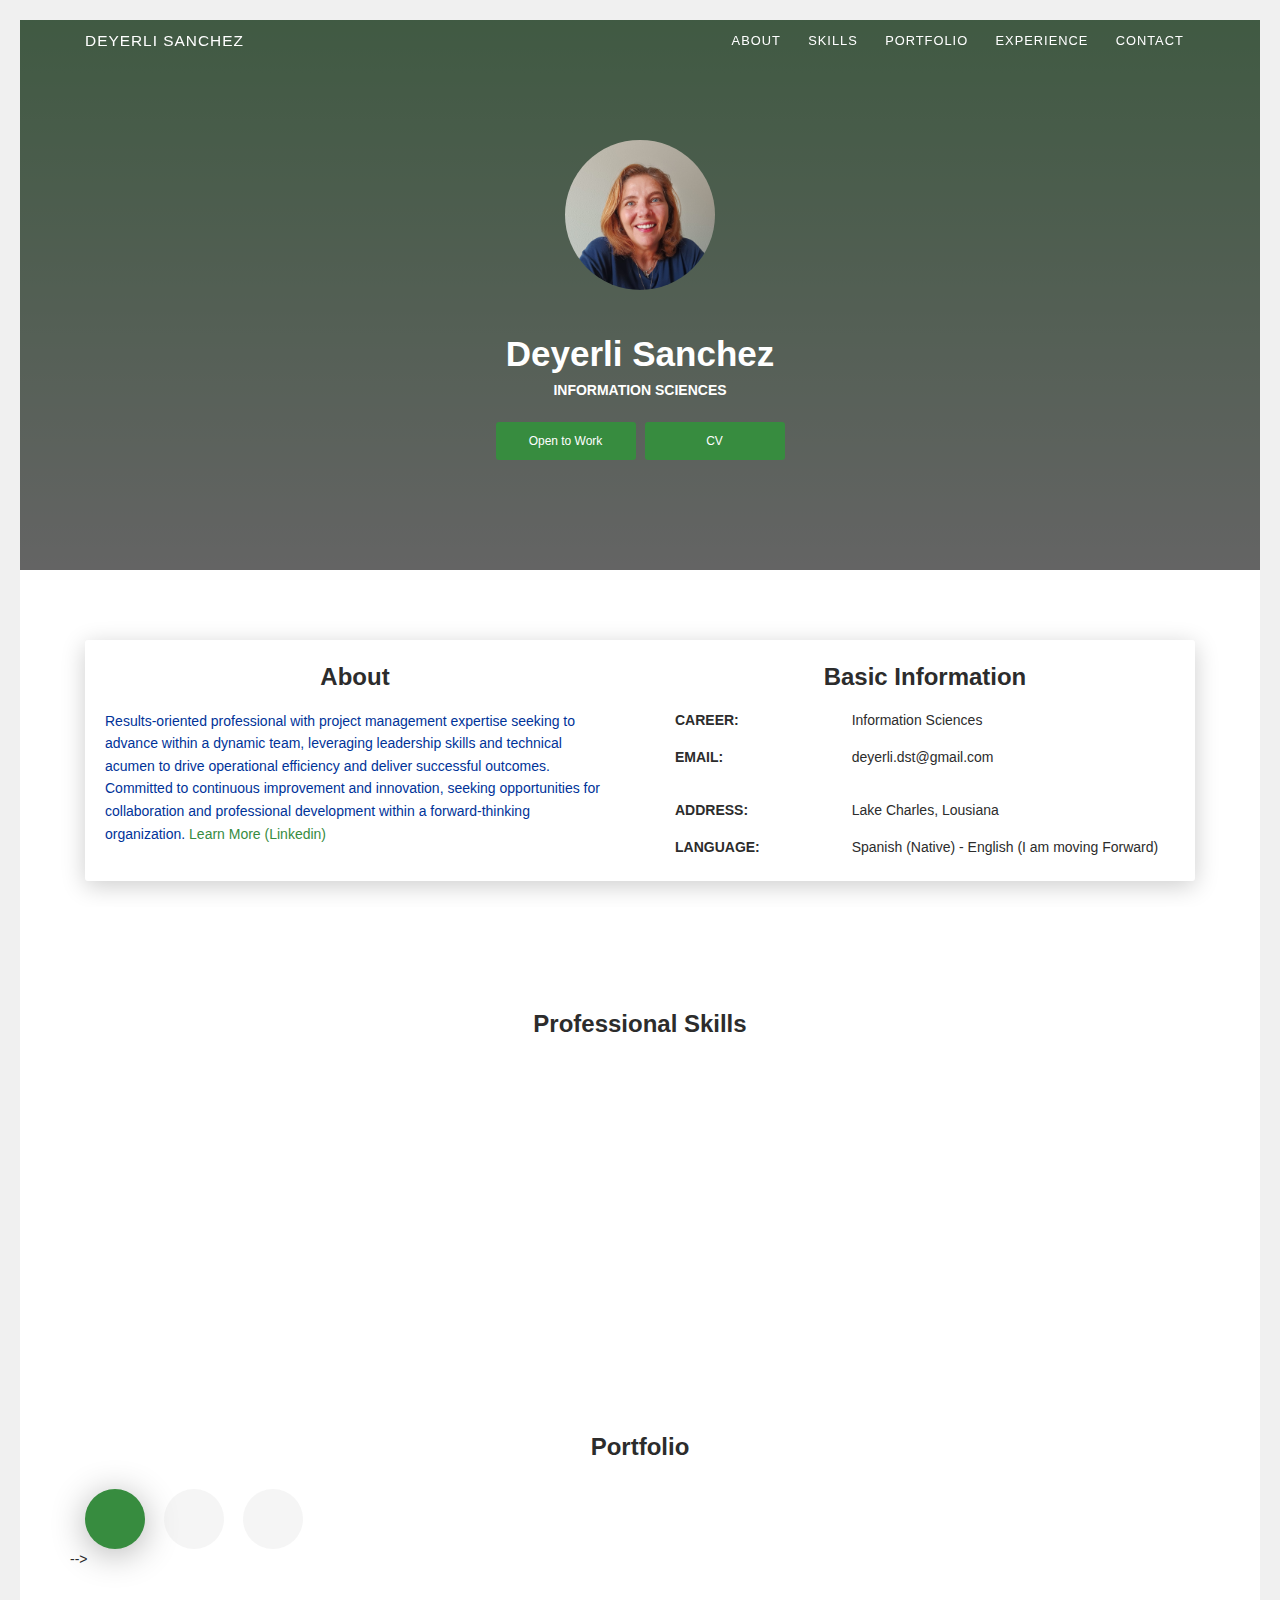
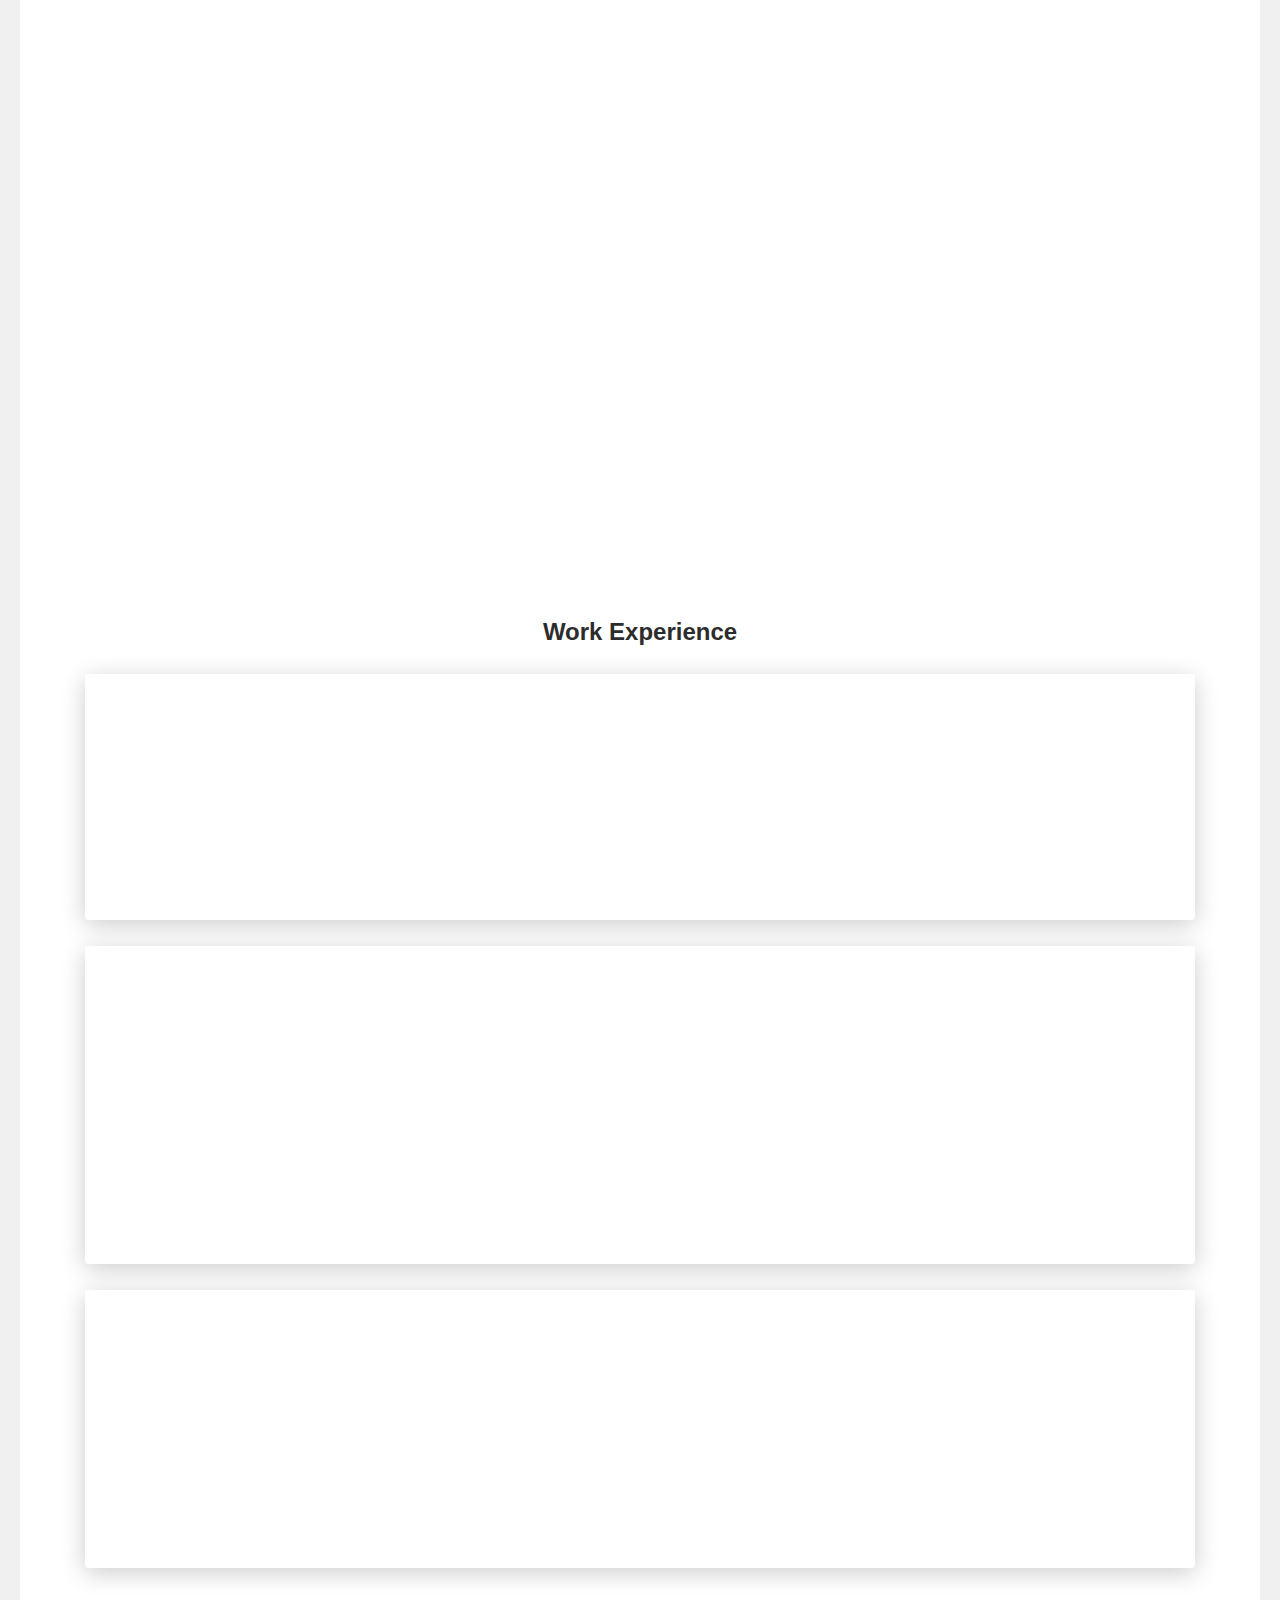
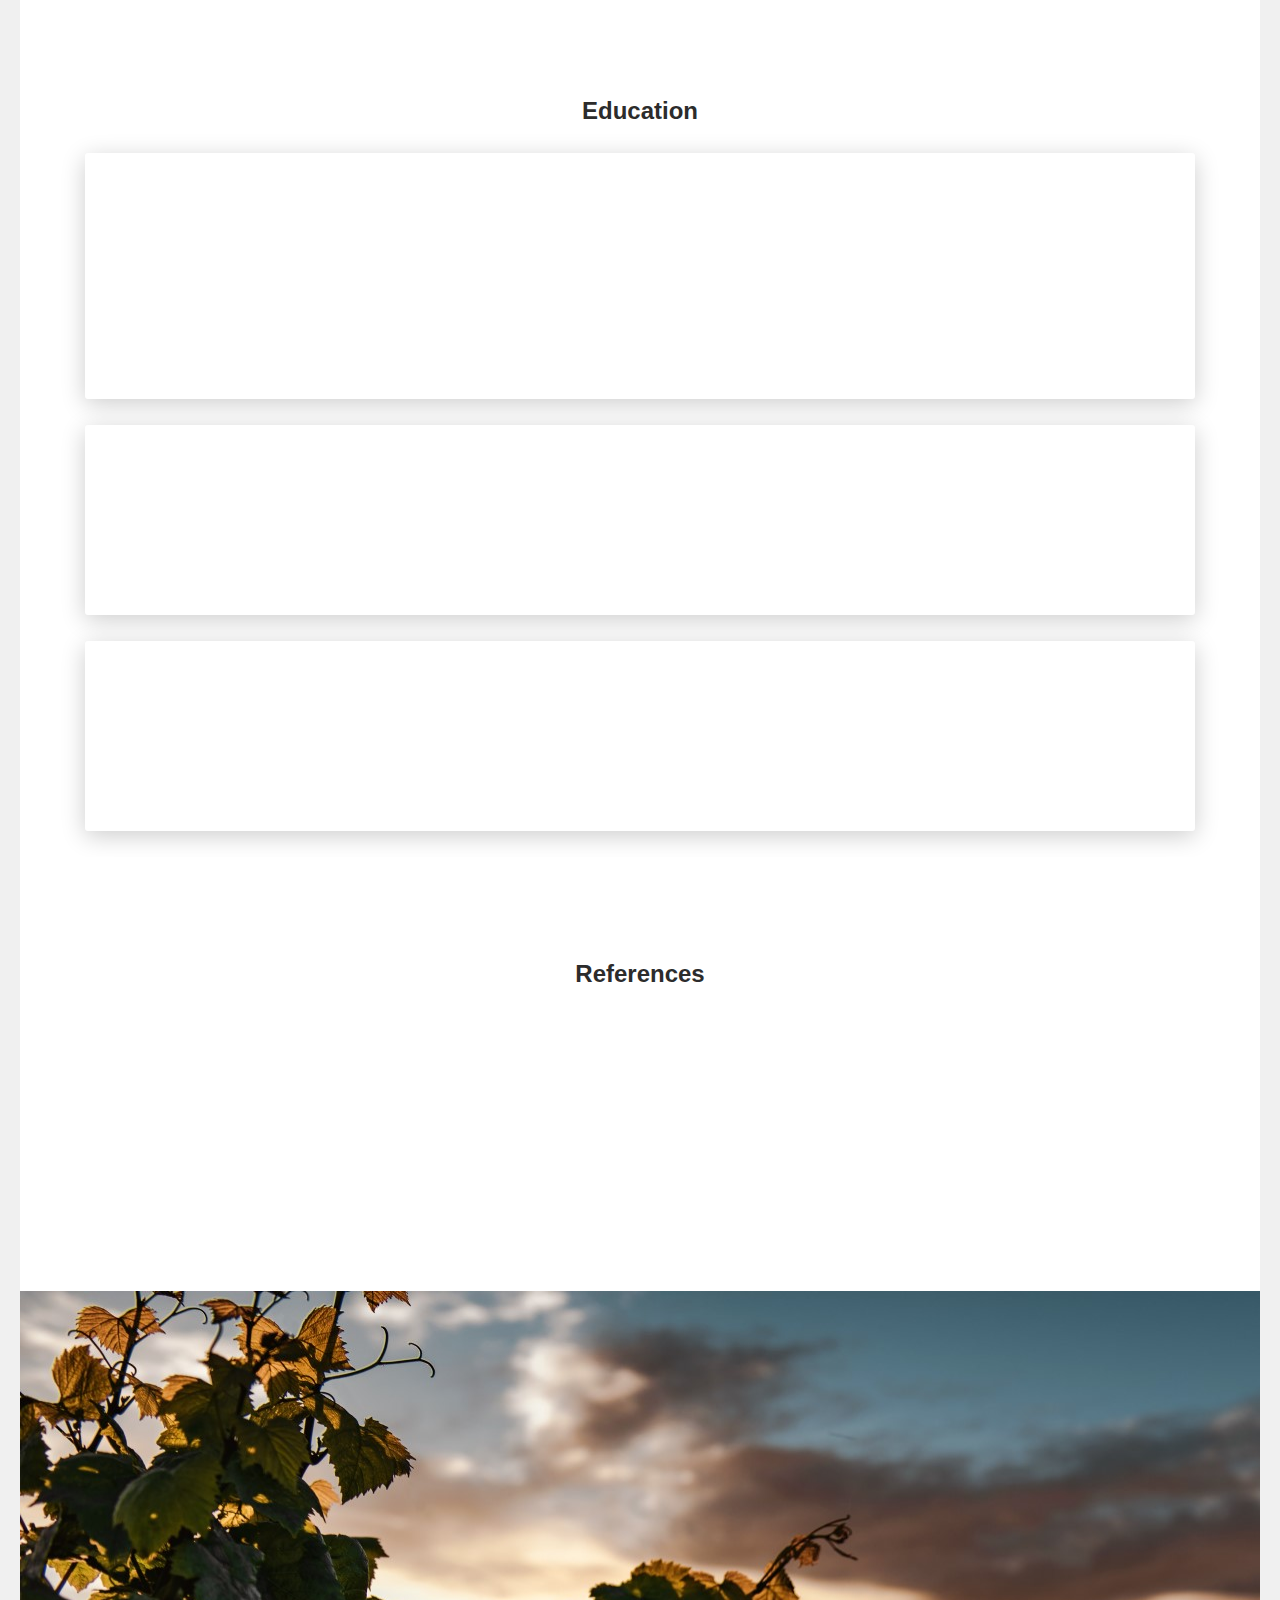
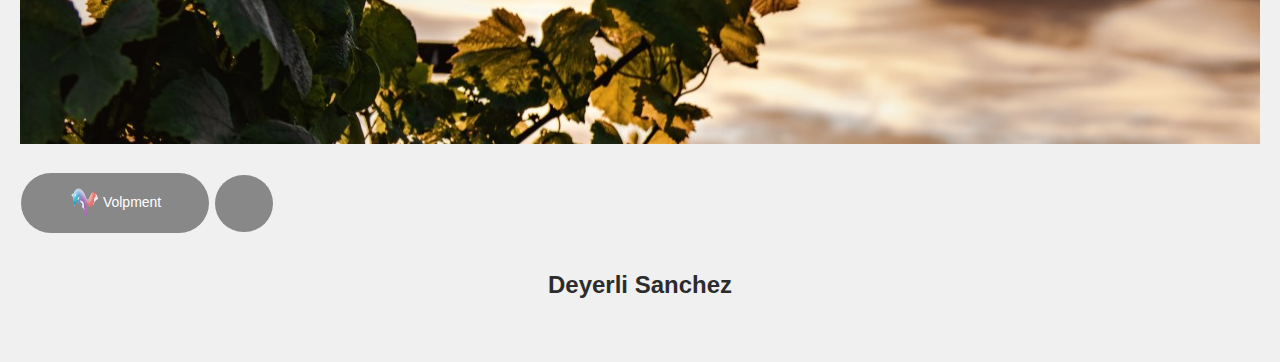
==== commit 5a803971: "new9" ====
--- a/index.html
+++ b/index.html
@@ -168,7 +168,7 @@
     <div class="row">
       <div class="col-md-12">
         <div class="h4 text-center mb-4 title">Portfolio</div>
-        <!-- <div class="nav-align-center">
+        <!-- <div class="nav-align-center"> -->
           <ul class="nav nav-pills nav-pills-primary" role="tablist">
             <li class="nav-item"><a class="nav-link active" data-toggle="tab" href="#web-development" role="tablist"><i class="fa fa-laptop" aria-hidden="true"></i></a></li>
             <li class="nav-item"><a class="nav-link" data-toggle="tab" href="#graphic-design" role="tablist"><i class="fa fa-picture-o" aria-hidden="true"></i></a></li>
--- a/deyerlis/CSS/main.css
+++ b/deyerlis/CSS/main.css
@@ -2219,8 +2219,8 @@
   font-weight: 400;
   color:#003399;
  }
-.parraf{
-  color:#1da1f2
+.parraf {
+  color:#1da1f2;
 }
 .pdx{
   padding: 0%;
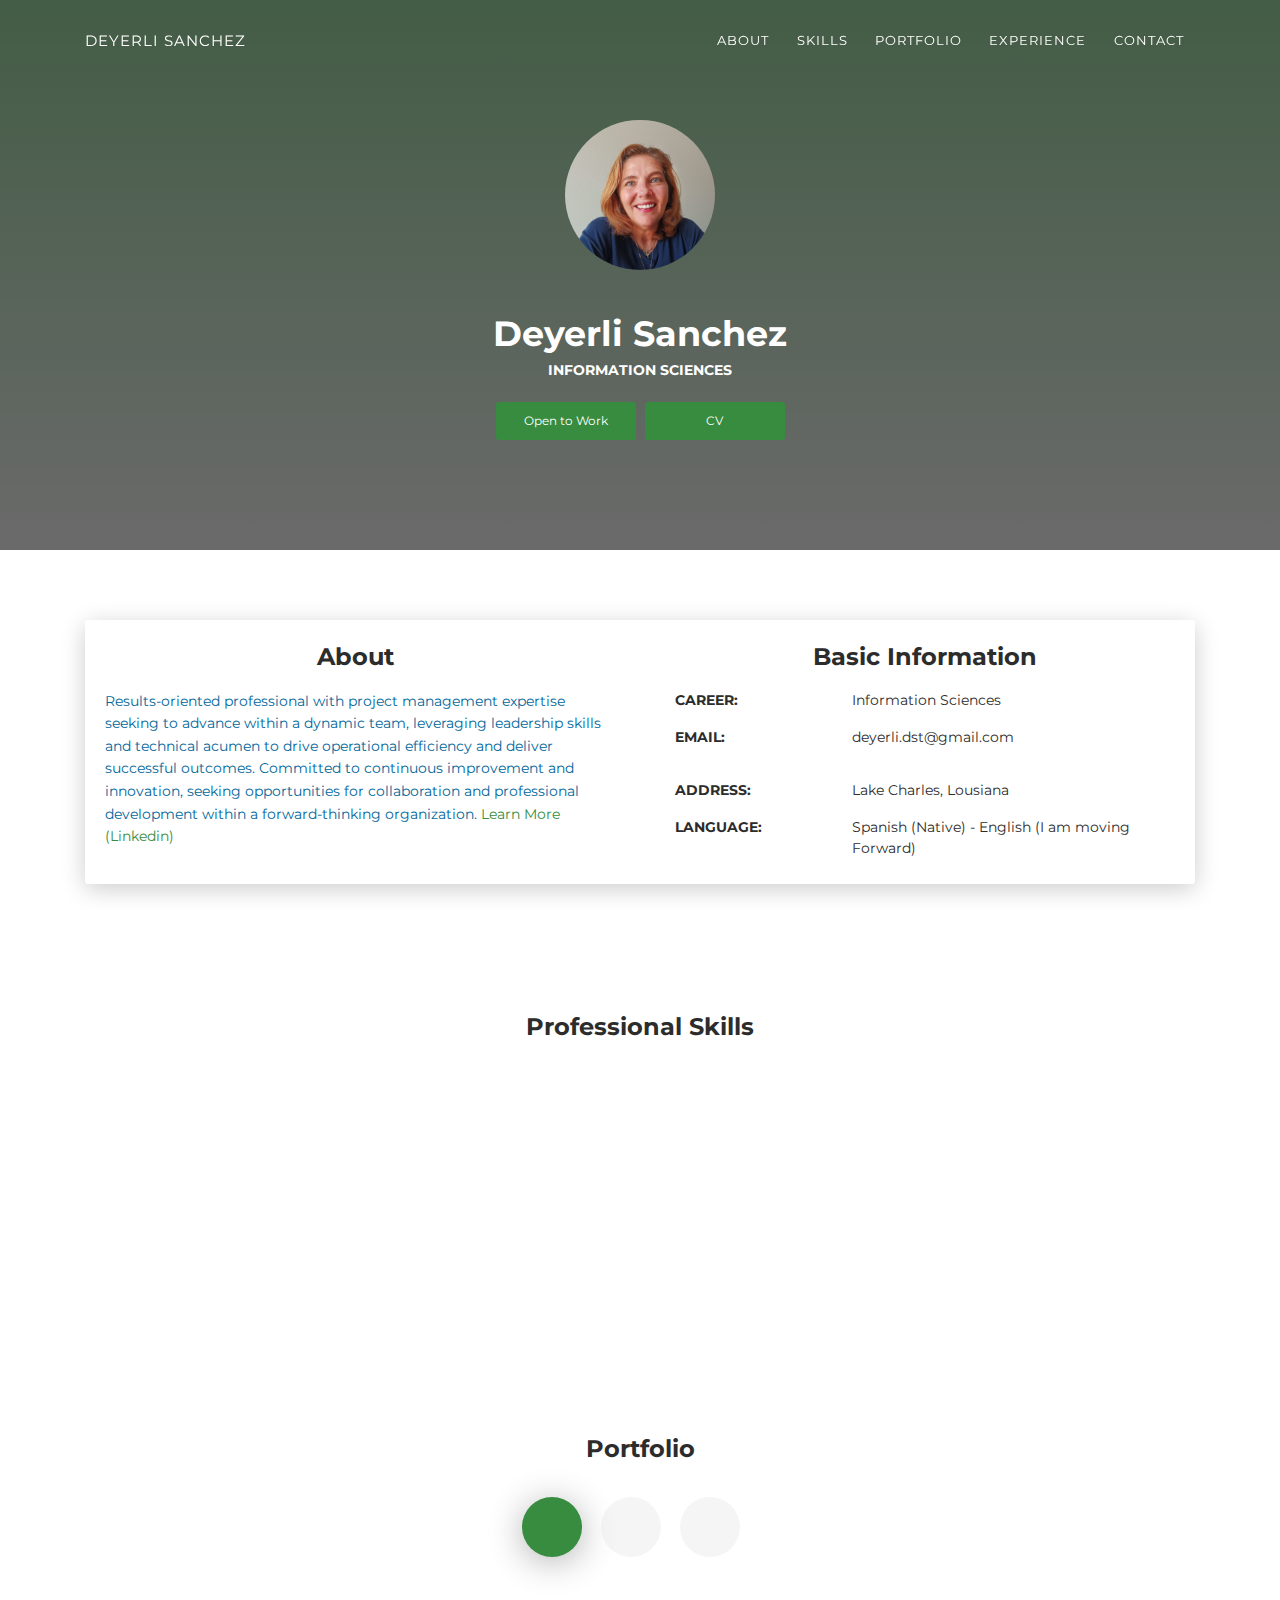
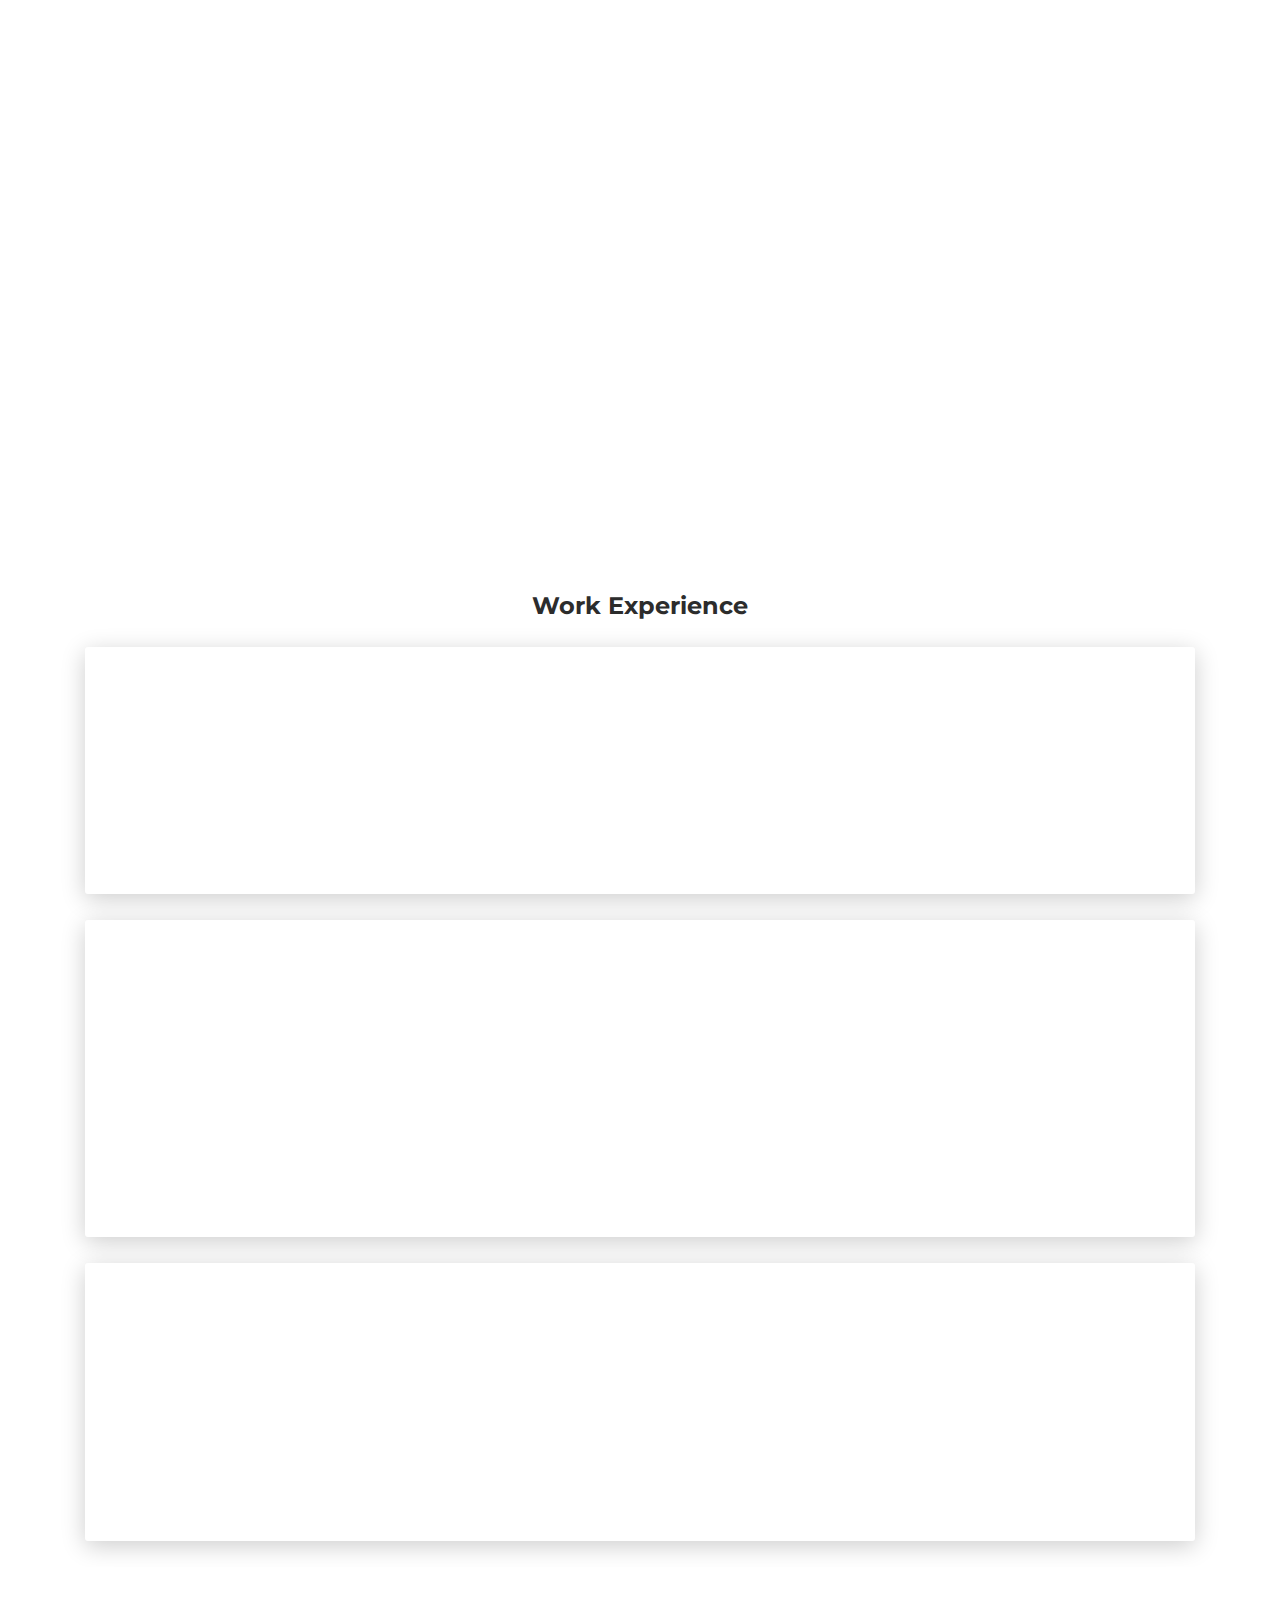
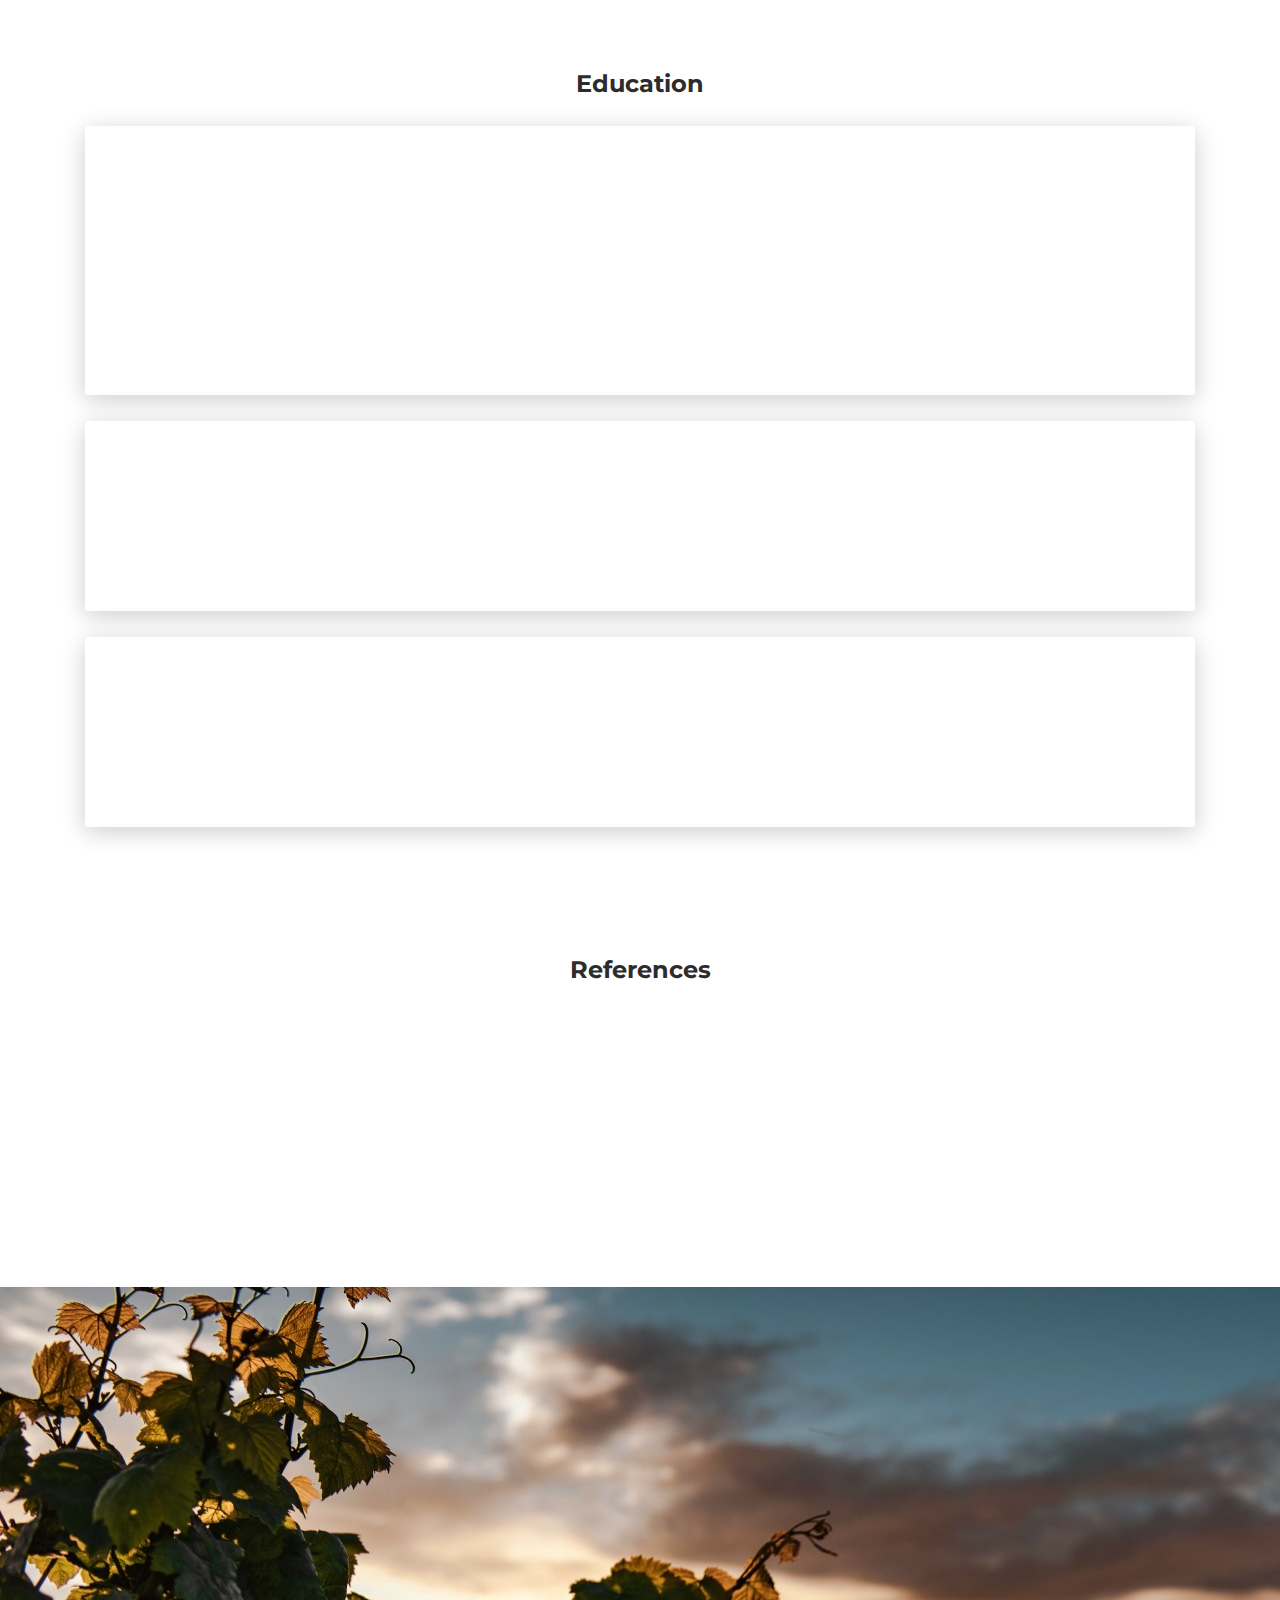
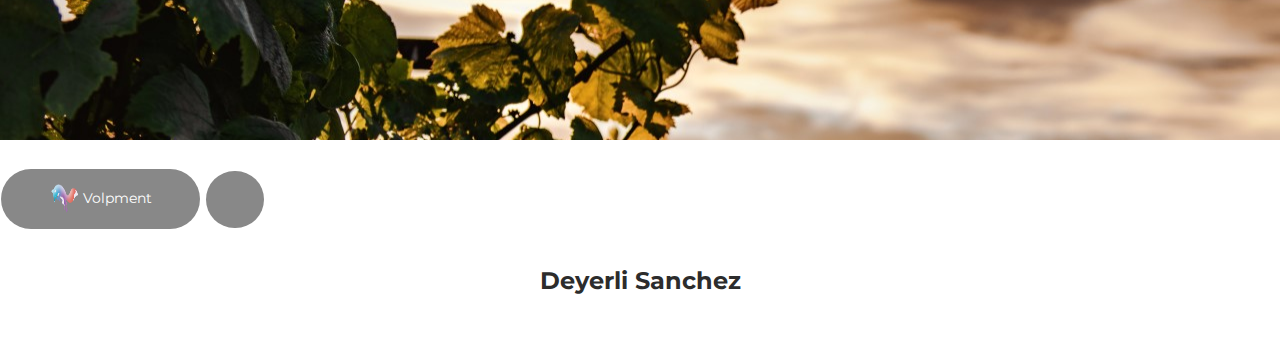
==== commit d4f6b50a: "new9" ====
--- a/index.html
+++ b/index.html
@@ -10,7 +10,7 @@
     <link href="deyerlis/CSS/aos.css" rel="stylesheet">
     <link href="deyerlis/CSS/bootstrap.min.css?ver=1.1.0" rel="stylesheet">
     <link href="deyerlis/CSS/main.css" rel="stylesheet">
-    <link href="deyerlis/CSS/4yax.css" rel="stylesheet">    
+    <!-- <link href="deyerlis/CSS/4yax.css" rel="stylesheet">     -->
     <noscript>
       <style type="text/css">
         [data-aos] {
@@ -168,13 +168,13 @@
     <div class="row">
       <div class="col-md-12">
         <div class="h4 text-center mb-4 title">Portfolio</div>
-        <!-- <div class="nav-align-center"> -->
+        <div class="nav-align-center">
           <ul class="nav nav-pills nav-pills-primary" role="tablist">
             <li class="nav-item"><a class="nav-link active" data-toggle="tab" href="#web-development" role="tablist"><i class="fa fa-laptop" aria-hidden="true"></i></a></li>
             <li class="nav-item"><a class="nav-link" data-toggle="tab" href="#graphic-design" role="tablist"><i class="fa fa-picture-o" aria-hidden="true"></i></a></li>
             <li class="nav-item"><a class="nav-link" data-toggle="tab" href="#photography" role="tablist"><i class="fa fa-camera" aria-hidden="true"></i></a></li>
           </ul>
-        </div> -->
+        </div>
       </div>
     </div>
 
@@ -238,7 +238,7 @@
       <div class="row">
         <div class="col-md-3 bg-primary" data-aos="fade-right" data-aos-offset="50" data-aos-duration="500">
           <div class="card-body cc-experience-header">
-            <p>Jun 2022 - Feb 2024</p>
+            <p class="parraf">Jun 2022 - Feb 2024</p>
             <div class="h5">JS LOGISTIC / RAPALLINI S.A.</div>
           </div>
         </div>
@@ -256,7 +256,7 @@
       <div class="row">
         <div class="col-md-3 bg-primary" data-aos="fade-right" data-aos-offset="50" data-aos-duration="500">
           <div class="card-body cc-experience-header">
-            <p>April 2020 - Present</p>
+            <p class="parraf">April 2020 - Present</p>
             <div class="h5">VOLPMENT</div>
           </div>
         </div>
@@ -277,7 +277,7 @@
       <div class="row">
         <div class="col-md-3 bg-primary" data-aos="fade-right" data-aos-offset="50" data-aos-duration="500">
           <div class="card-body cc-experience-header">
-            <p>Apr 2007 - Aug 2019</p>
+            <p class="parraf">Apr 2007 - Aug 2019</p>
             <div class="h5">RANSA LOGISTIC OPERATOR</div>
           </div>
         </div>
@@ -303,7 +303,7 @@
       <div class="row">
         <div class="col-md-3 bg-primary" data-aos="fade-right" data-aos-offset="50" data-aos-duration="500">
           <div class="card-body cc-education-header">
-            <p>2013 - 2015</p>
+            <p class="parraf">2013 - 2015</p>
             <div class="h5">Associet Degree</div>
           </div>
         </div>
@@ -325,7 +325,7 @@
       <div class="row">
         <div class="col-md-3 bg-primary" data-aos="fade-right" data-aos-offset="50" data-aos-duration="500">
           <div class="card-body cc-education-header">
-            <p>1995 - 1999</p>
+            <p class="parraf">1995 - 1999</p>
             <div class="h5">Bachelor's Degree</div>
           </div>
         </div>
@@ -342,7 +342,7 @@
       <div class="row">
         <div class="col-md-3 bg-primary" data-aos="fade-right" data-aos-offset="50" data-aos-duration="500">
           <div class="card-body cc-education-header">
-            <p>2007 - 2009</p>
+            <p class="parraf">2007 - 2009</p>
             <div class="h5">Associte Degree</div>
           </div>
         </div>
--- a/deyerlis/CSS/main.css
+++ b/deyerlis/CSS/main.css
@@ -2215,16 +2215,17 @@
 textarea {
   font-family: "Montserrat", "Helvetica Neue", Arial, sans-serif; }
 
-h1, h2, h3, h4, h5, h6, p {
+h1, h2, h3, h4, h5, h6{
   font-weight: 400;
   color:#003399;
  }
-.parraf {
-  color:#1da1f2;
+
+p.parraf {
+  color:#000;
+  background: #999;
+  opacity: 1;
 }
-.pdx{
-  padding: 0%;
-}
+
 
 small {
   font-size: 60%; }
@@ -2273,7 +2274,11 @@
   text-transform: uppercase; }
 
 p {
-  line-height: 1.61em; }
+  line-height: 1.61em;
+  color:#00669c;
+  opacity: 1;
+
+}
   .description p, p.description {
     font-size: 1.14em; }
 
@@ -5056,7 +5061,7 @@
   text-indent: 200%;
   white-space: nowrap;
   font-size: 0;
-  opacity: 0; }
+  opacity: 1; }
 
 .gallery .cc-porfolio-image figure .h4,
 .gallery .cc-porfolio-image figure p {
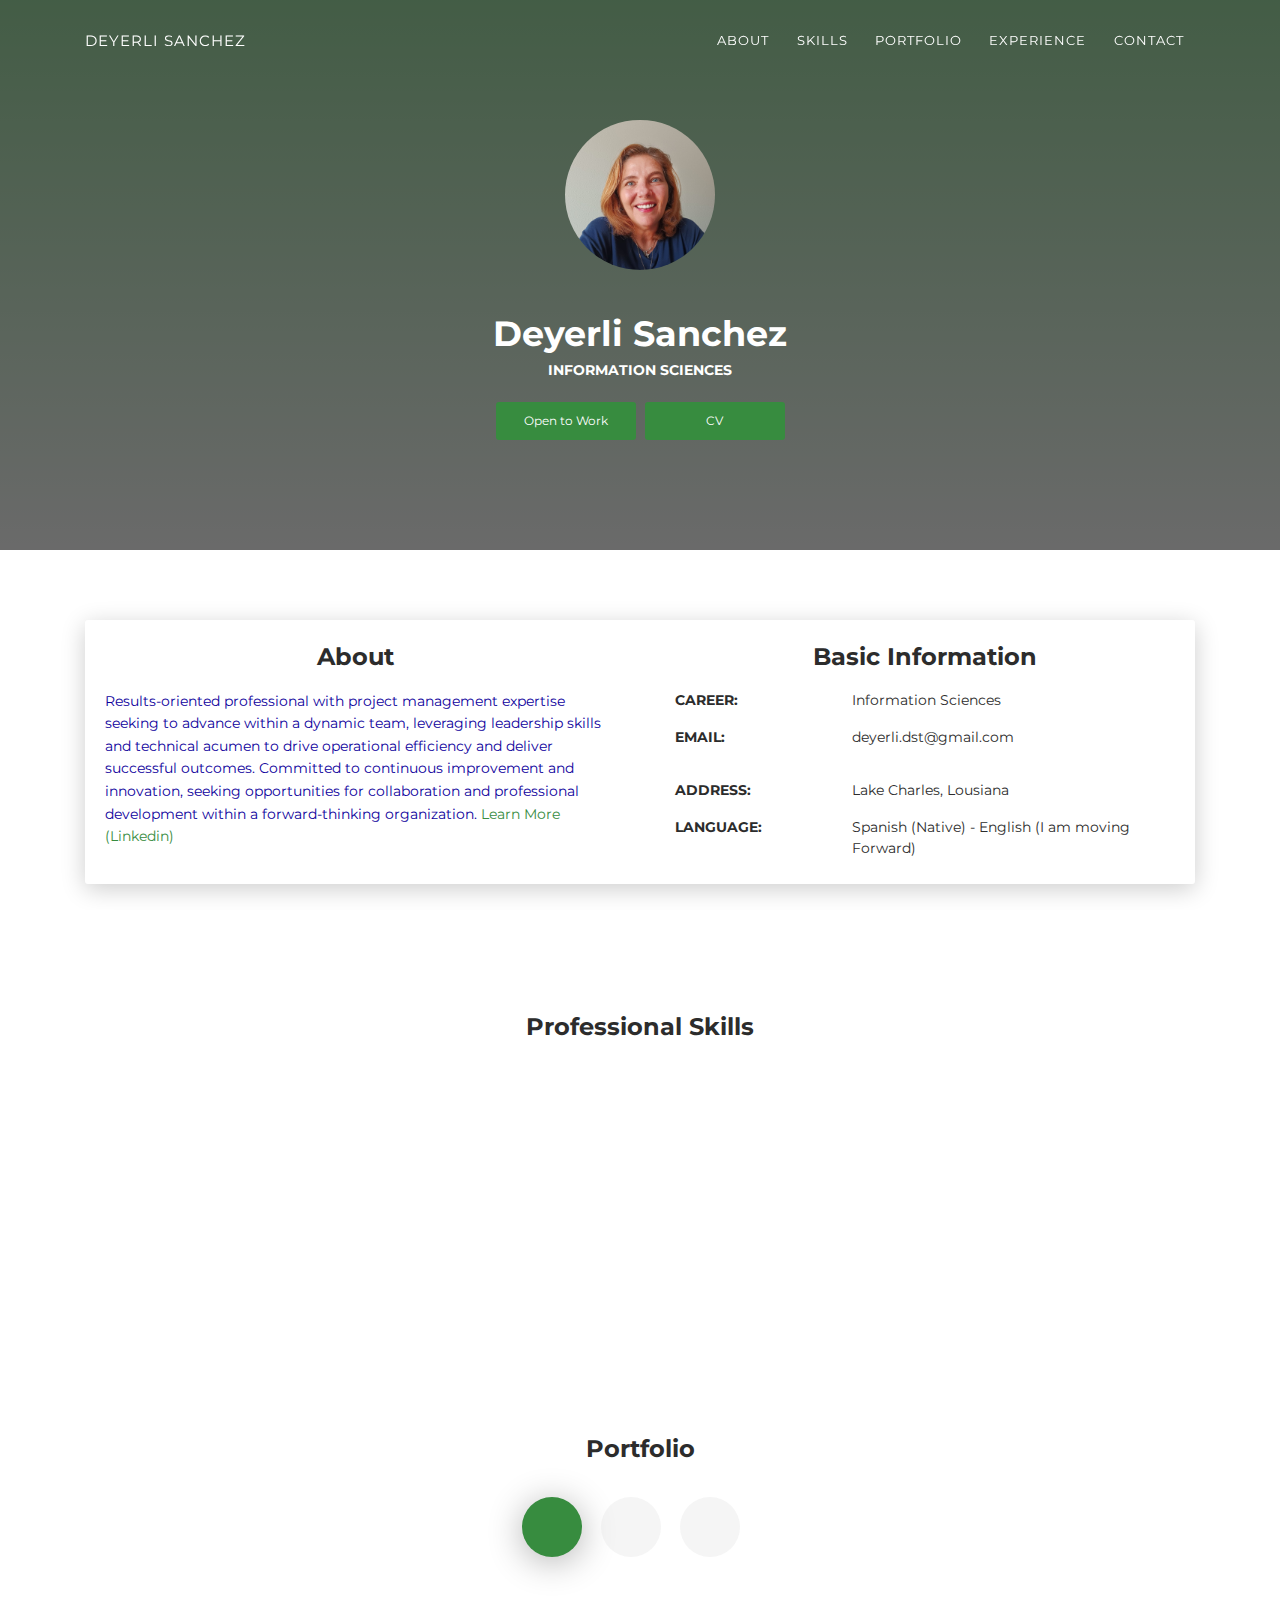
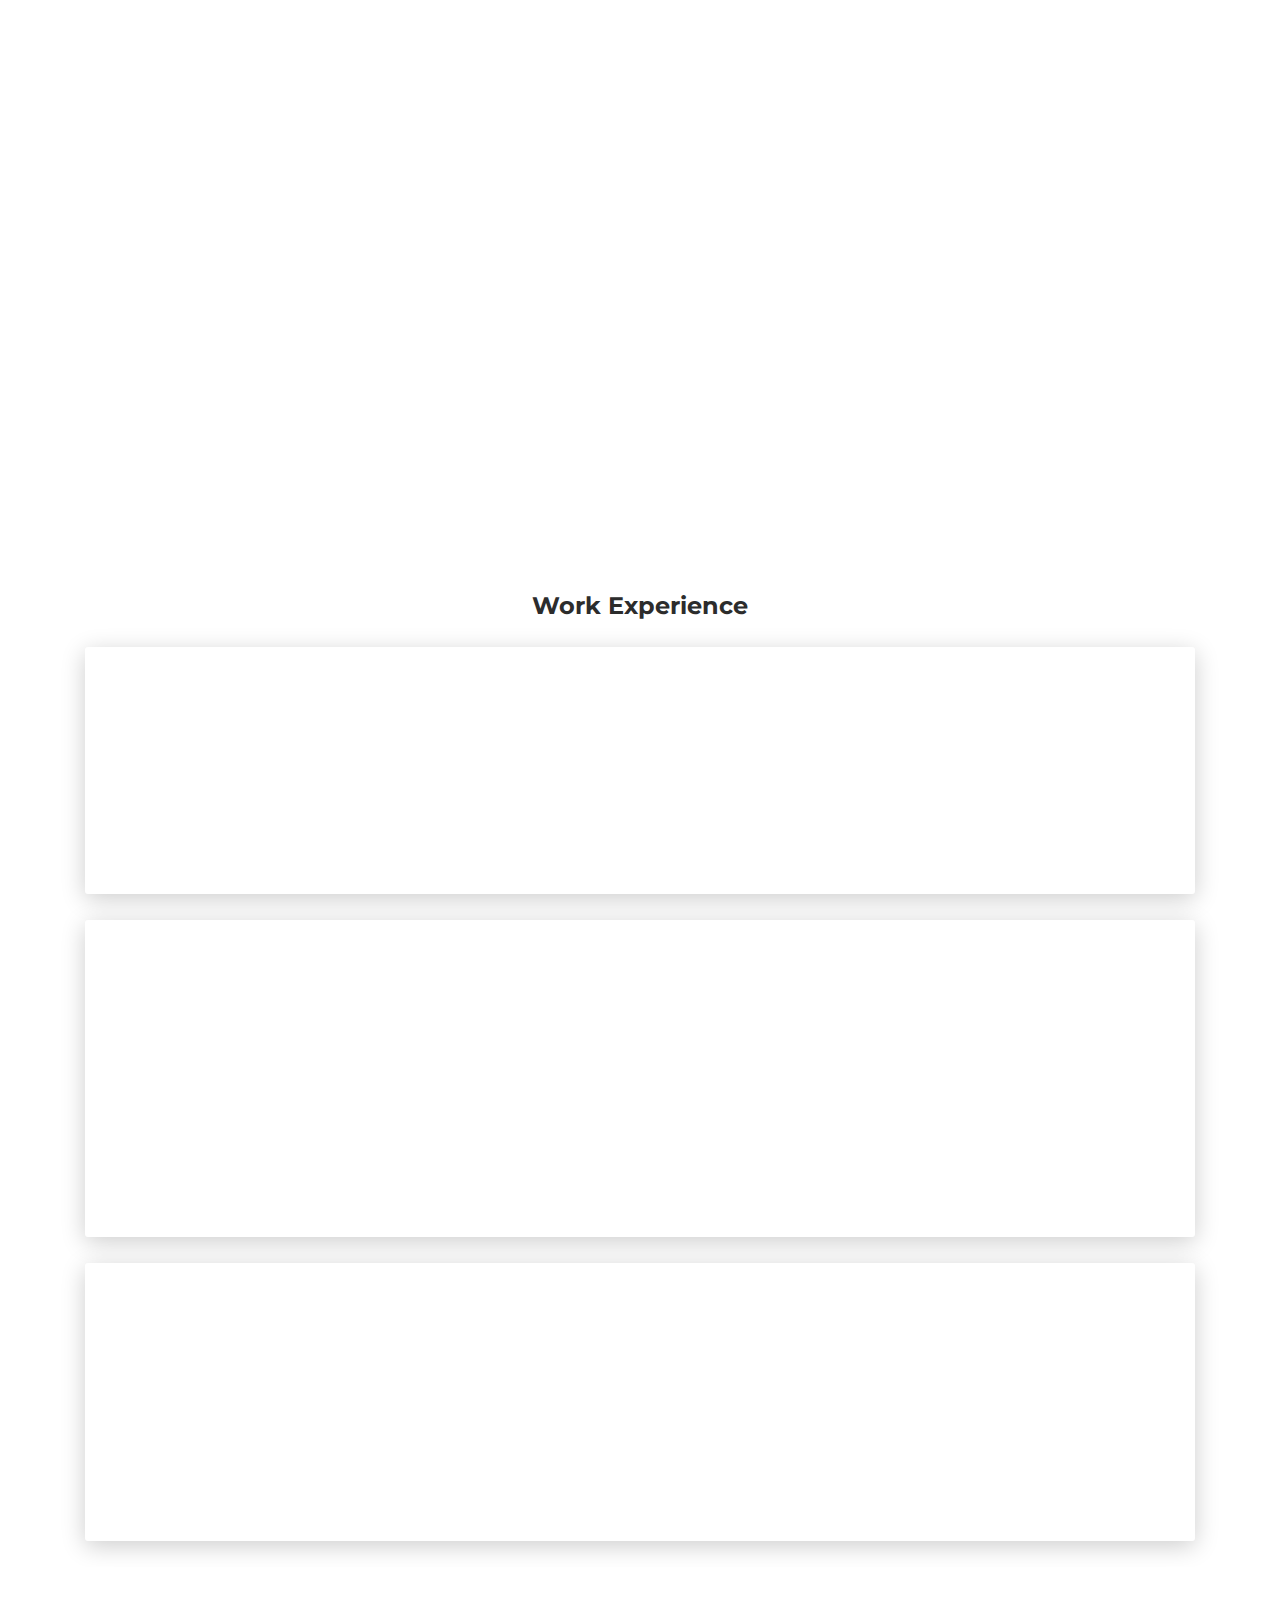
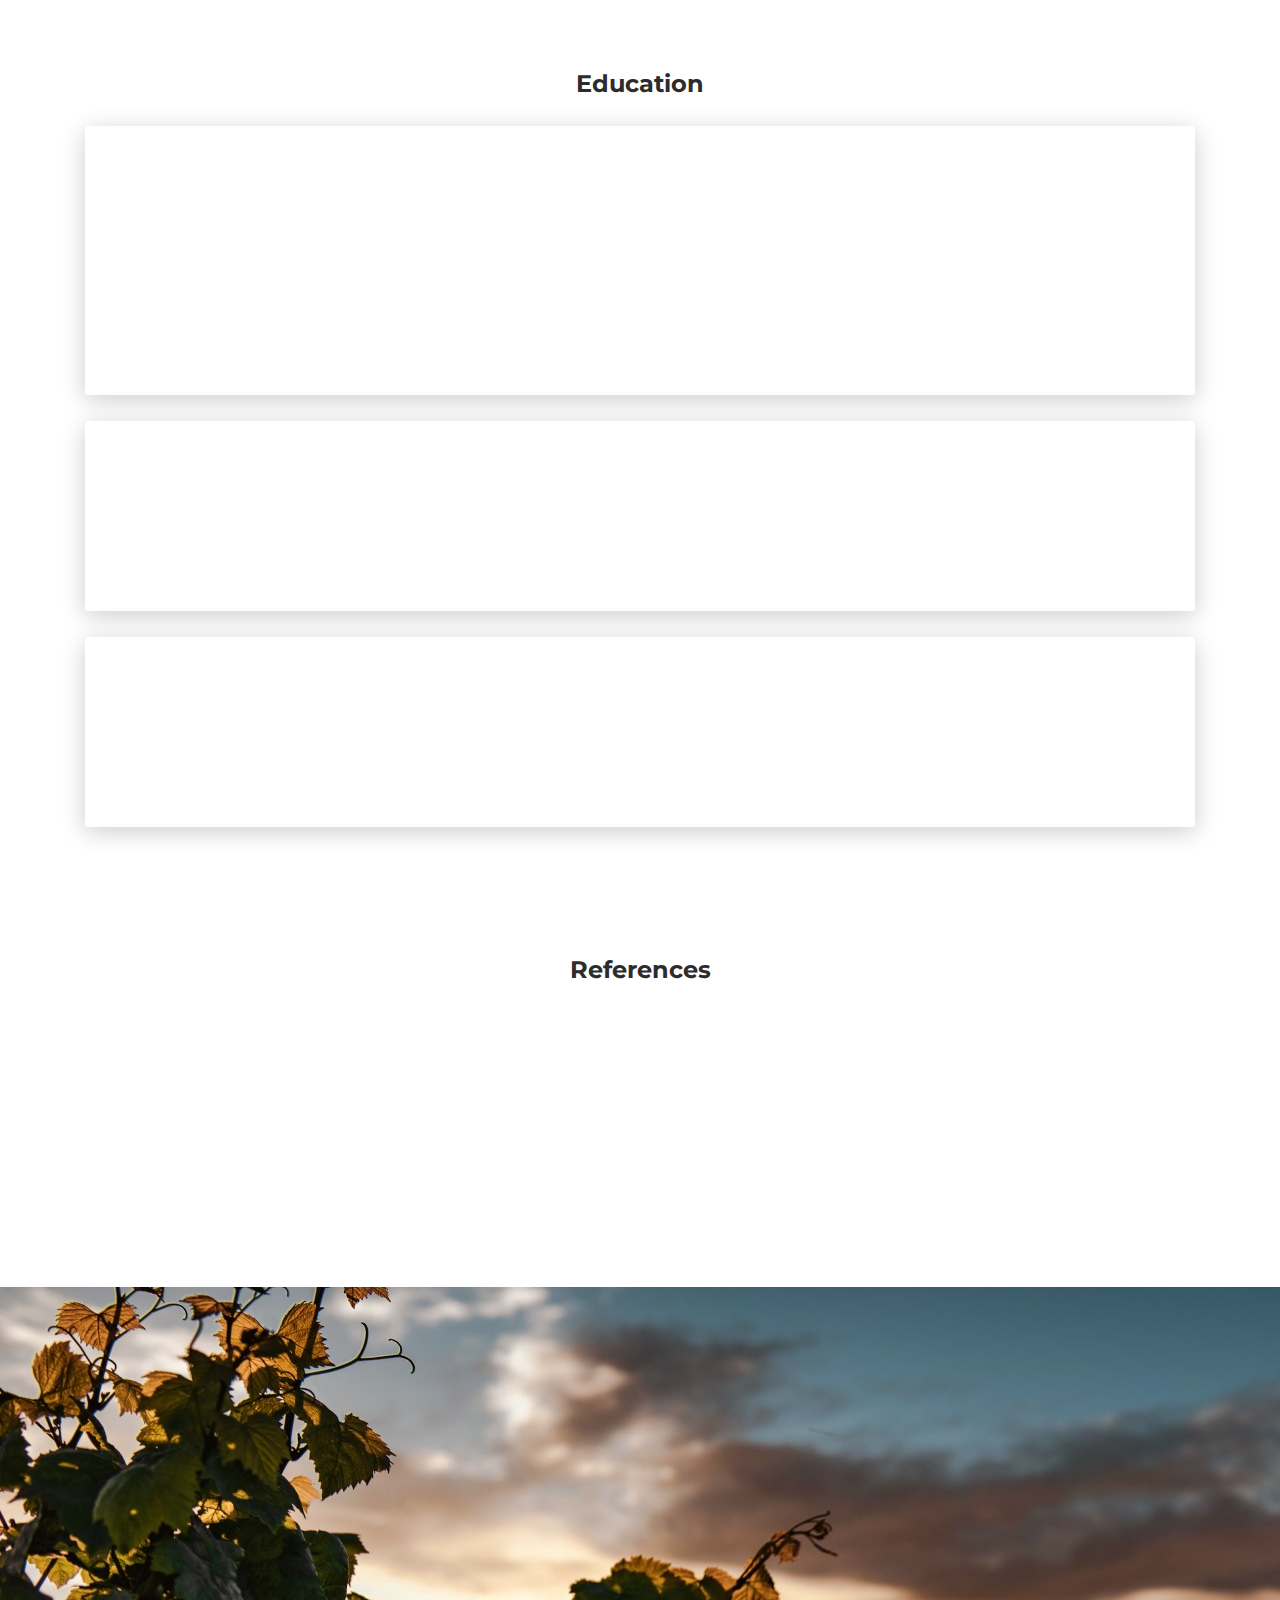
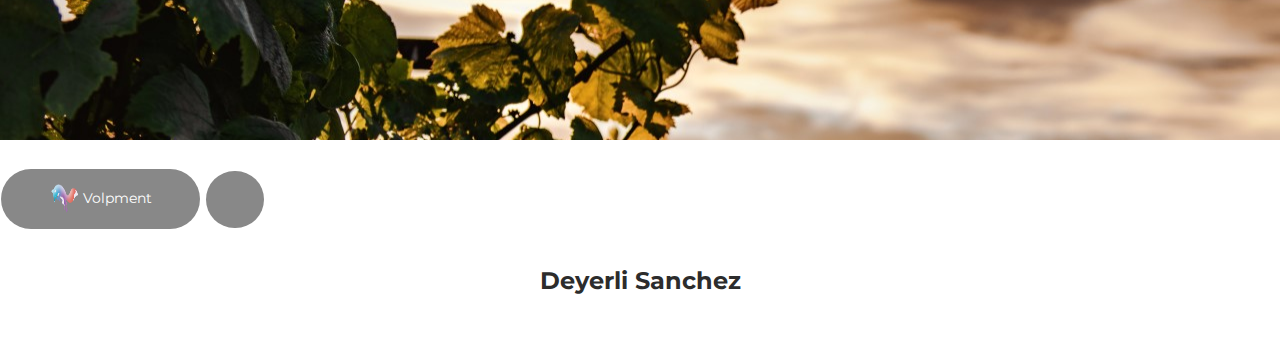
==== commit 69b1be08: "new9" ====
--- a/index.html
+++ b/index.html
@@ -189,7 +189,7 @@
                   <img src="deyerlis/images/4yax logo negro.png" height="100%" width="100%" alt="Image">
                   <figcaption>
                     <div class="h4">Recent Project</div>
-                    <p class="parraf">4YAX: Python Flask mysql "Natural Enemies System"</p>
+                    <p>4YAX: Python Flask mysql "Natural Enemies System"</p>
                   </figcaption>
                 </figure>
               </a>
--- a/deyerlis/CSS/main.css
+++ b/deyerlis/CSS/main.css
@@ -2220,12 +2220,6 @@
   color:#003399;
  }
 
-p.parraf {
-  color:#000;
-  background: #999;
-  opacity: 1;
-}
-
 
 small {
   font-size: 60%; }
@@ -2275,9 +2269,13 @@
 
 p {
   line-height: 1.61em;
-  color:#00669c;
+  color:#0d009c;
   opacity: 1;
 
+}
+
+p.parraf {
+  color: #FFF;
 }
   .description p, p.description {
     font-size: 1.14em; }
@@ -5033,6 +5031,7 @@
 /* Images Gallery Style*/
 .gallery .cc-porfolio-image figure {
   position: relative;
+  background:#378C3F;
   overflow: hidden;
   text-align: center; }
 
@@ -5040,11 +5039,13 @@
   position: relative;
   display: block;
   max-width: 100%;
+
   opacity: 1; }
 
 .gallery .cc-porfolio-image figure figcaption {
   position: absolute;
   color: #fff;
+  background:#378C3F;
   -webkit-backface-visibility: hidden;
   backface-visibility: hidden; }
 
@@ -5061,7 +5062,7 @@
   text-indent: 200%;
   white-space: nowrap;
   font-size: 0;
-  opacity: 1; }
+ }
 
 .gallery .cc-porfolio-image figure .h4,
 .gallery .cc-porfolio-image figure p {
@@ -5075,7 +5076,7 @@
 .gallery figure.cc-effect figcaption::after {
   position: absolute;
   content: '';
-  opacity: 1; }
+ }
 
 .gallery figure.cc-effect figcaption::before {
   top: 10px;
@@ -5116,7 +5117,7 @@
   text-transform: uppercase;
   letter-spacing: 1px;
   transition: transform 0.35s;
-  opacity: 0; }
+  opacity: 100; }
 
 .gallery figure.cc-effect img,
 .gallery figure.cc-effect .h4 {
@@ -5143,7 +5144,7 @@
 .gallery figure.cc-effect:hover .h4,
 .gallery figure.cc-effect:hover p,
 .gallery figure.cc-effect:hover button {
-  opacity: 1;
+
   transform: translate3d(0, 0, 0);
   color: #fff; }
 
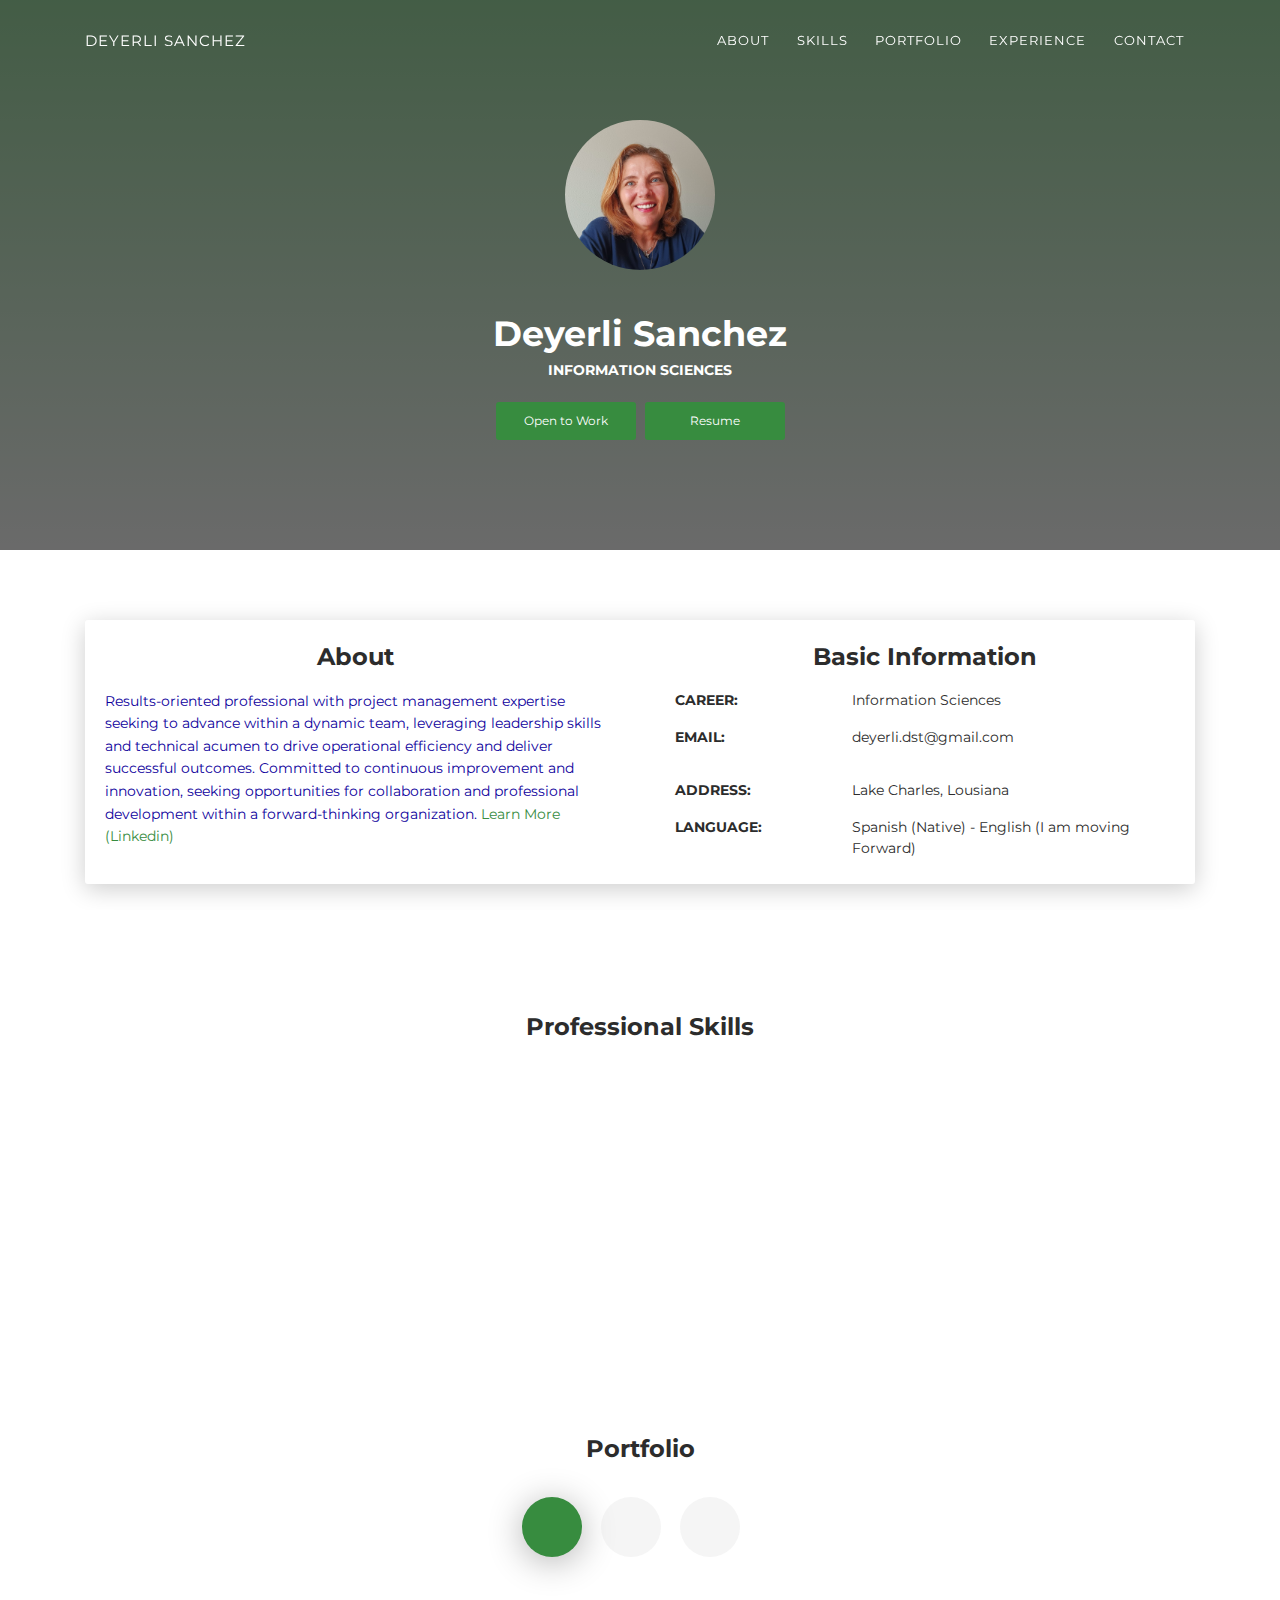
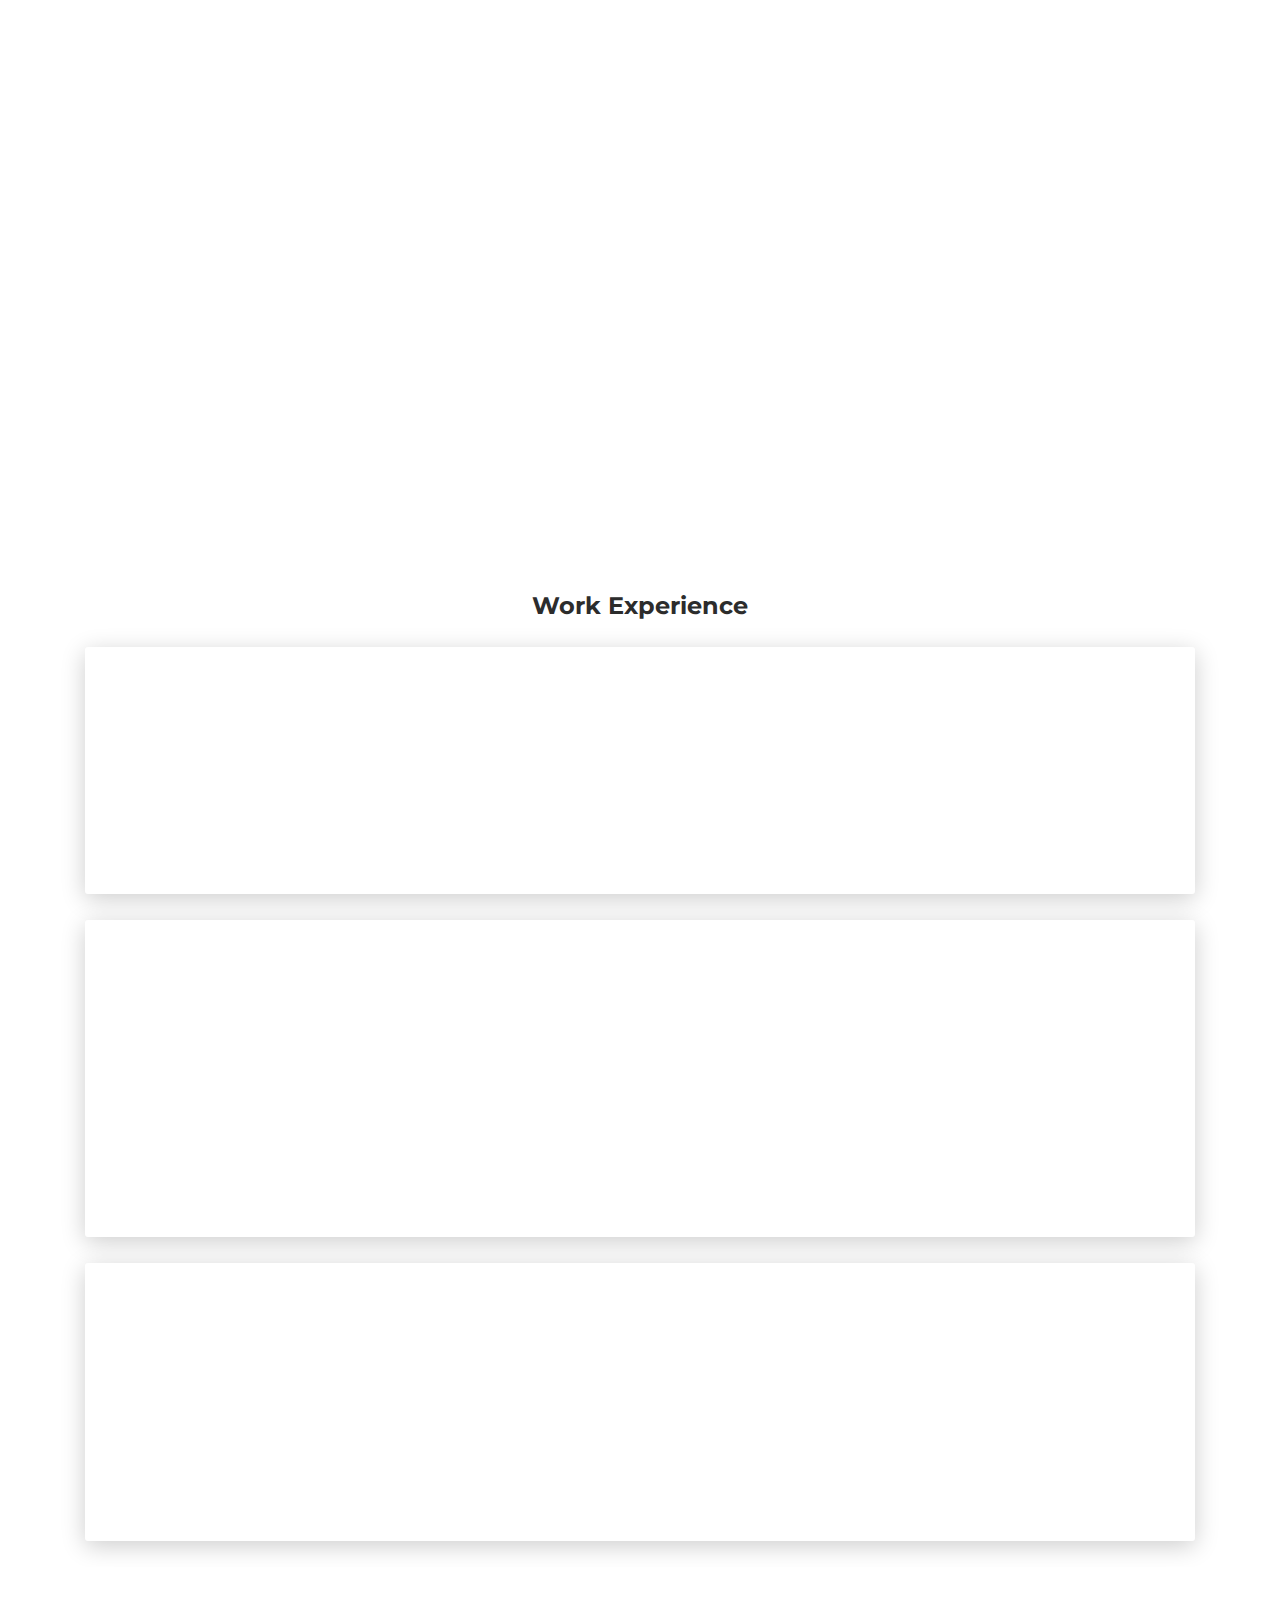
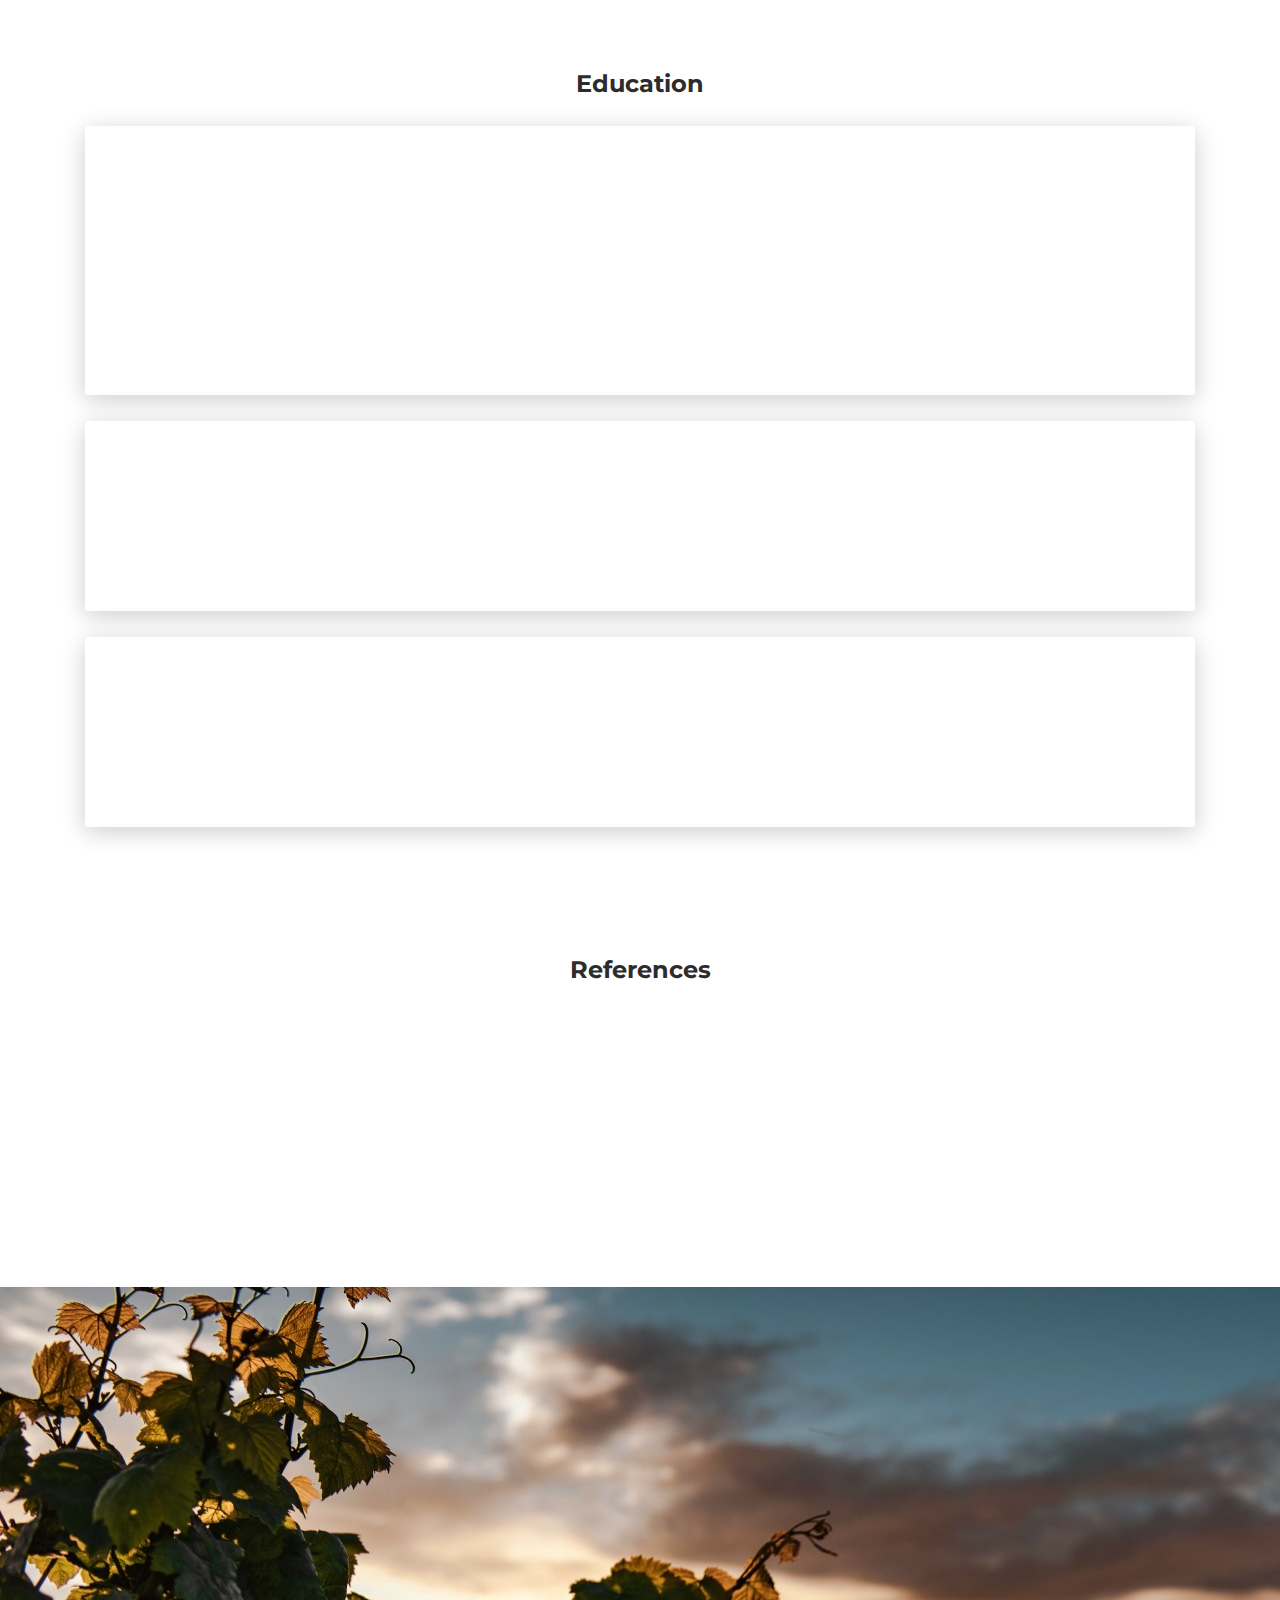
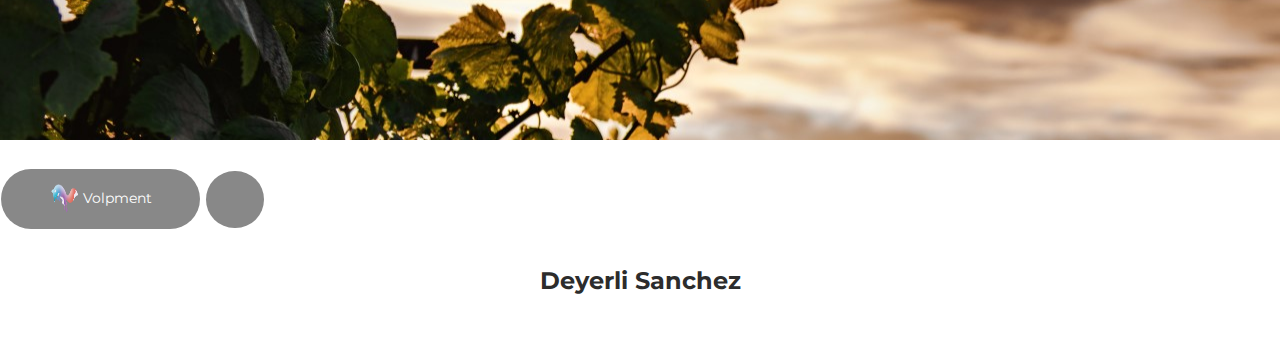
==== commit afc2f1e0: "new9" ====
--- a/index.html
+++ b/index.html
@@ -53,7 +53,7 @@
         <div class="content-center">
           <div class="cc-profile-image"><a href="#"><img src="deyerlis/images/fotoCarnet_1.jpeg" alt="Image"/></a></div>
           <div class="h2 title">Deyerli Sanchez</div>
-          <p class="category text-white">Information Sciences</p><a class="btn btn-primary smooth-scroll mr-2" href="#contact" data-aos="zoom-in" data-aos-anchor="data-aos-anchor">Open to Work</a><a class="btn btn-primary" href="deyerlis/pages/CV.html" data-aos="zoom-in" data-aos-anchor="data-aos-anchor">CV</a>
+          <p class="category text-white">Information Sciences</p><a class="btn btn-primary smooth-scroll mr-2" href="#contact" data-aos="zoom-in" data-aos-anchor="data-aos-anchor">Open to Work</a><a class="btn btn-primary" href="deyerlis/pages/CV.html" data-aos="zoom-in" data-aos-anchor="data-aos-anchor">Resume</a>
         </div>
       </div>
       
